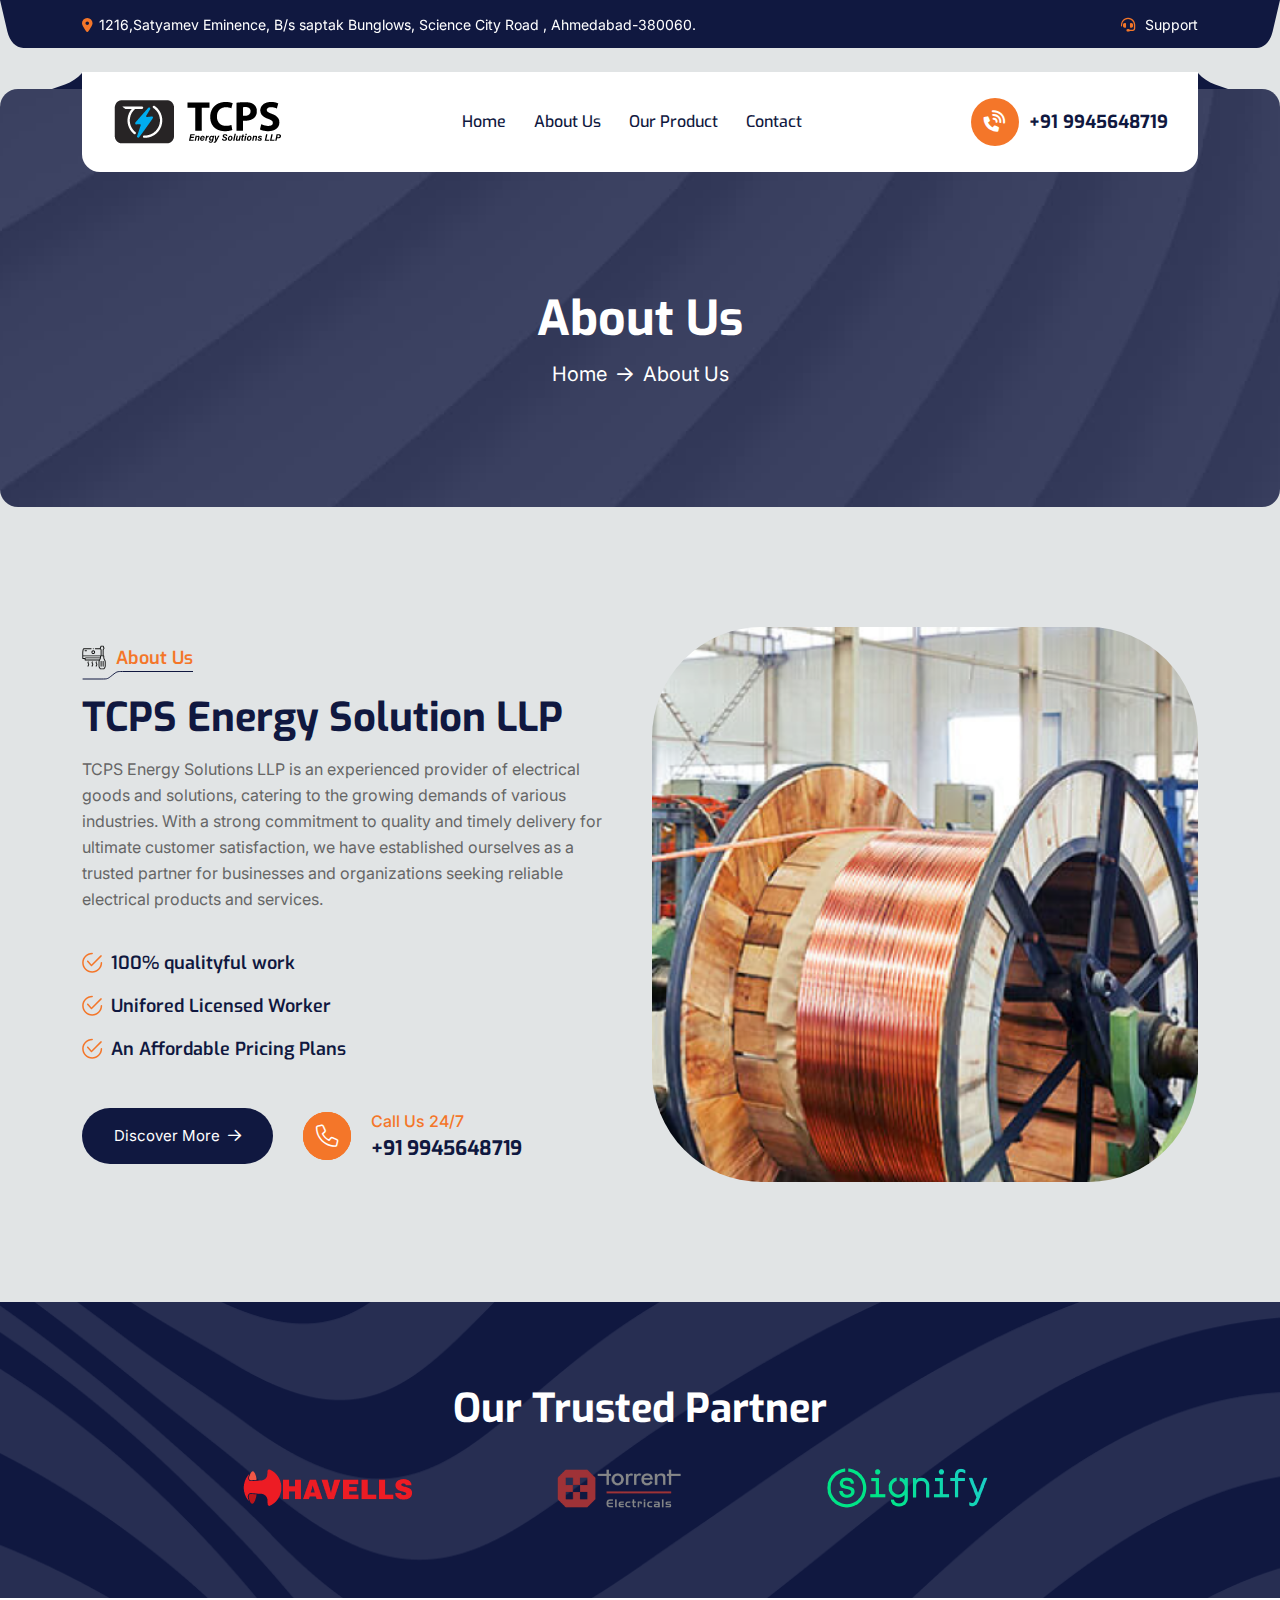
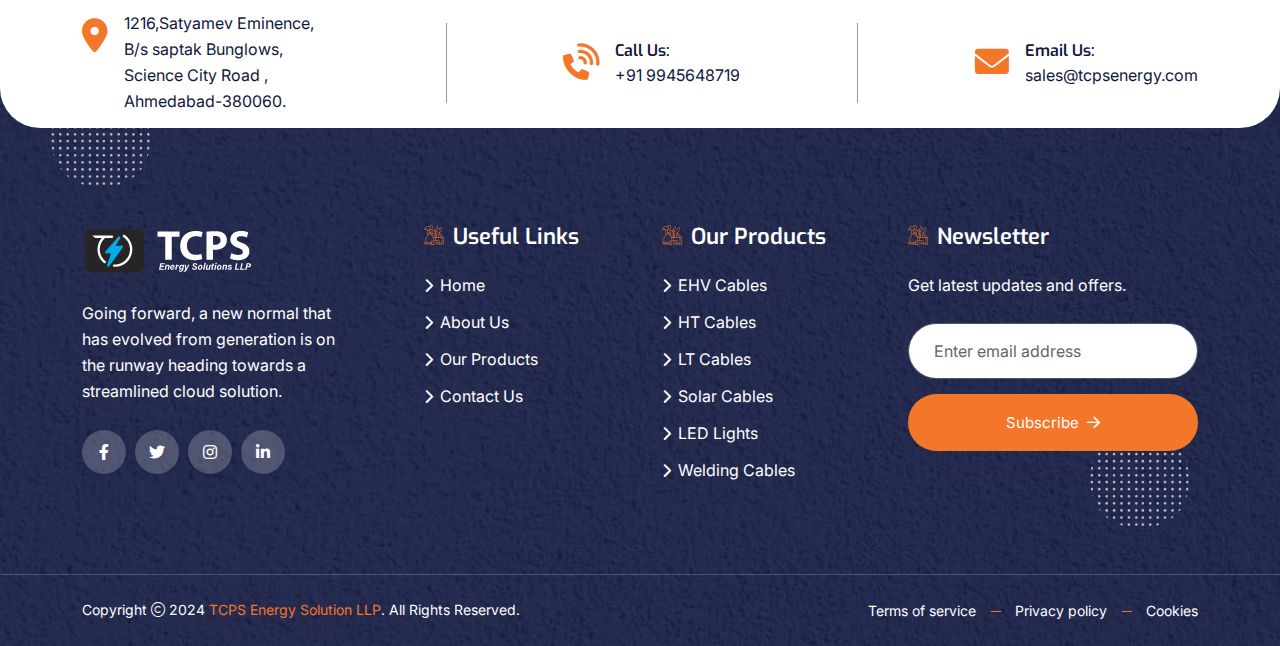
==== about.html @ b76b2ca1 "Add New" ====
<!doctype html>
<html class="no-js" lang="zxx">

<head>
    <meta charset="utf-8">
    <meta http-equiv="x-ua-compatible" content="ie=edge">
    <title>TCPS - Energy Solution LLP</title>
    <meta name="author" content="TCPS">
    <meta name="description" content="TCPS - Handyman Multipurpose Repairing Services HTML Template">
    <meta name="keywords" content="TCPS - Handyman Multipurpose Repairing Services HTML Template">
    <meta name="robots" content="INDEX,FOLLOW">
    <meta name="viewport" content="width=device-width,initial-scale=1,shrink-to-fit=no">
    <link rel="apple-touch-icon" sizes="57x57" href="assets/img/favicon.png">
    <link rel="apple-touch-icon" sizes="60x60" href="assets/img/favicon.png">
    <link rel="apple-touch-icon" sizes="72x72" href="assets/img/favicon.png">
    <link rel="apple-touch-icon" sizes="76x76" href="assets/img/favicon.png">
    <link rel="apple-touch-icon" sizes="114x114" href="assets/img/favicon.png">
    <link rel="apple-touch-icon" sizes="120x120" href="assets/img/favicon.png">
    <link rel="apple-touch-icon" sizes="144x144" href="assets/img/favicon.png">
    <link rel="apple-touch-icon" sizes="152x152" href="assets/img/favicon.png">
    <link rel="apple-touch-icon" sizes="180x180" href="assets/img/favicon.png">
    <link rel="icon" type="image/png" sizes="192x192" href="assets/img/favicon.png">
    <link rel="icon" type="image/png" sizes="32x32" href="assets/img/favicon.png">
    <link rel="icon" type="image/png" sizes="96x96" href="assets/img/favicon.png">
    <link rel="icon" type="image/png" sizes="16x16" href="assets/img/favicon.png">
    <link rel="manifest" href="assets/img/favicons/manifest.json">
    <meta name="msapplication-TileColor" content="#ffffff">
    <meta name="msapplication-TileImage" content="assets/img/favicons/ms-icon-144x144.png">
    <meta name="theme-color" content="#ffffff">
    <link rel="preconnect" href="https://fonts.googleapis.com/">
    <link rel="preconnect" href="https://fonts.gstatic.com/" crossorigin>
    <link href="https://fonts.googleapis.com/css2?family=Exo:ital,wght@0,100..900;1,100..900&amp;family=Inter:wght@100..900&amp;display=swap"
        rel="stylesheet">
    <link rel="stylesheet" href="assets/css/app.min.css">
    <link rel="stylesheet" href="assets/css/fontawesome.min.css">
    <link rel="stylesheet" href="assets/css/style.css">
</head>

<body>
    <div class="preloader">
        <div class="preloader-inner">
            <div class="loader"><span></span> <span></span> <span></span> <span></span> <span></span> <span></span>
            </div>
        </div>
    </div>
    
    <div class="th-menu-wrapper">
        <div class="th-menu-area text-center"><button class="th-menu-toggle"><i class="fal fa-times"></i></button>
            <div class="mobile-logo"><a href="index.html"><img src="assets/img/logo.svg" alt="TCPS"></a></div>
            <div class="th-mobile-menu">
                <ul>
                    <li class="menu-item-has-children-menu"><a href="index.html">Home</a></li>
                    <li><a href="about.html">About Us</a></li>
                    <li class="menu-item-has-children-menu"><a href="service.html">Our Product</a>
                        <!-- <ul class="sub-menu">
                            <li><a href="">Cables</a></li>
                            <li><a href="service-details.html">Service
                                    Details</a></li>
                        </ul> -->
                    </li>
                    <li><a href="contact.html">Contact</a></li>
                </ul>
            </div>
        </div>
    </div>
    <header class="th-header header-layout1">
        <div class="header-top">
            <div class="container">
                <div class="row justify-content-center justify-content-lg-between align-items-center gy-2">
                    <div class="col-auto d-none d-lg-block">
                        <div class="header-links">
                            <ul>
                                <li><i class="fas fa-location-dot"></i>1216,Satyamev Eminence, B/s saptak Bunglows,
                                    Science City Road , Ahmedabad-380060.</li>

                            </ul>
                        </div>
                    </div>
                    <div class="col-auto">
                        <div class="header-links">
                            <ul>
                                <!-- <li class="d-none d-md-inline-block"><i class="fas fa-messages"></i> <a
                                        href="faq.html">FAQ</a></li> -->
                                <li><i class="fas fa-headset"></i> <a href="contact.html">Support</a></li>

                            </ul>
                        </div>
                    </div>
                </div>
            </div>
        </div>
        <div class="sticky-wrapper">
            <div class="container">
                <div class="menu-area">
                    <div class="row align-items-center justify-content-between">
                        <div class="col-auto">
                            <div class="header-logo"><a href="index.html"><img src="assets/img/tcps.png"
                                        alt="TCPS"></a></div>
                        </div>
                        <div class="col-auto">
                            <nav class="main-menu d-none d-lg-inline-block">
                                <ul>
                                    <li class="menu-item-has-children-menu"><a href="index.html">Home</a>
                                        <!-- <ul class="sub-menu">
                                            <li><a href="index.html">Home
                                                    Handyman</a></li>
                                            <li><a href="home-office-repair.html">Home
                                                    Office
                                                    Repair</a></li>
                                            <li><a href="home-electrician.html">Home
                                                    Electrician</a></li>
                                            <li><a href="home-air-condition.html">Home
                                                    Air
                                                    Condition</a></li>
                                            <li><a href="home-carpentry.html">Home
                                                    Carpentry</a></li>
                                        </ul> -->
                                    </li>
                                    <li><a href="about.html">About
                                            Us</a></li>
                                    <li class="menu-item-has-children-menu"><a href="service.html">Our Product</a>
                                        <!-- <ul class="sub-menu">
                                            <li><a href="service.html">Our
                                                    Services</a></li>
                                            <li><a href="service-details.html">Service
                                                    Details</a></li>
                                        </ul> -->
                                    </li>
                                    <!-- <li class="menu-item-has-children"><a href="#">Pages</a>
                                        <ul class="sub-menu">
                                            <li class="menu-item-has-children"><a href="#">Shop</a>
                                                <ul class="sub-menu">
                                                    <li><a href="shop.html">Shop</a></li>
                                                    <li><a href="shop-details.html">Shop
                                                            Details</a></li>
                                                    <li><a href="cart.html">Cart
                                                            Page</a></li>
                                                    <li><a href="checkout.html">Checkout</a></li>
                                                    <li><a href="wishlist.html">Wishlist</a></li>
                                                </ul>
                                            </li>
                                            <li><a href="team.html">Team</a></li>
                                            <li><a href="team-details.html">Team
                                                    Details</a></li>
                                            
                                            <li><a href="gallery.html">Gallery</a></li>
                                            <li><a href="pricing.html">Price
                                                    Plan</a></li>
                                            <li><a href="testimonial.html">Testimonials</a></li>
                                            <li><a href="faq.html">Faq
                                                    Page</a></li>
                                            <li><a href="error.html">Error
                                                    Page</a></li>
                                        </ul>
                                    </li> -->
                                    <!-- <li class="menu-item-has-children"><a href="#">Blog</a>
                                        <ul class="sub-menu">
                                            <li><a href="blog.html">Blog</a></li>
                                            <li><a href="blog-details.html">Blog
                                                    Details</a></li>
                                        </ul>
                                    </li> -->
                                    <!-- <li class="menu-item-has-children"><a href="#">Project</a>
                                        <ul class="sub-menu">
                                            <li><a href="project.html">Project</a></li>
                                            <li><a href="project-details.html">Project
                                                    Details</a></li>
                                        </ul>
                                    </li> -->
                                    <li><a href="contact.html">Contact</a></li>
                                </ul>
                            </nav><button type="button" class="th-menu-toggle d-block d-lg-none"><i
                                    class="far fa-bars"></i></button>
                        </div>
                        <div class="col-auto d-none d-xl-block">
                            <div class="header-button"><a class="header-call" href="tel:+91 9945648719"><span
                                        class="icon-btn"><i class="fas fa-phone-volume"></i></span> +91 9945648719</a>
                            </div>
                        </div>
                    </div>
                </div>
            </div>
        </div>
    </header>
    <div class="breadcumb-wrapper" data-bg-src="assets/img/bg/breadcumb-bg.jpg">
        <div class="container">
            <div class="breadcumb-content">
                <h1 class="breadcumb-title">About Us</h1>
                <ul class="breadcumb-menu">
                    <li><a href="index.html">Home</a></li>
                    <li>About Us</li>
                </ul>
            </div>
        </div>
    </div>
    <div class="overflow-hidden space" data-bg-src="assets/img/bg/pattern_bg_5.png" id="about-sec">
        <div class="container">
            <div class="row align-items-center">
                <div class="col-xl-6 text-center text-xl-start">
                    <div class="title-area mb-37"><span class="sub-title"><img
                                src="assets/img/theme-img/title_icon2.svg" alt="shape">About Us</span>
                        <h2 class="sec-title">TCPS Energy
                            Solution LLP</h2>
                        <p class="sec-text">TCPS
                            Energy Solutions LLP is an experienced provider
                            of electrical goods and
                            solutions, catering to the growing demands of
                            various industries. With a strong
                            commitment to quality and timely delivery for
                            ultimate customer satisfaction, we
                            have established ourselves as a trusted partner for
                            businesses and organizations
                            seeking reliable electrical products and services.</p>
                    </div>
                    <div class="checklist mb-45">
                        <ul>
                            <li>100% qualityful work</li>
                            <li>Unifored Licensed Worker</li>
                            <li>An Affordable Pricing Plans</li>
                        </ul>
                    </div>
                    <div class="btn-group justify-content-center btn-mr"><a href="about.html"
                            class="th-btn style4">Discover More<i class="far fa-arrow-right ms-2"></i></a>
                        <div class="call-btn">
                            <div class="play-btn"><i class="fal fa-phone"></i></div>
                            <div class="media-body">
                                <p class="box-label">Call Us 24/7</p>
                                <h6 class="box-link"><a href="tel:+91 9945648719">+91 9945648719</a></h6>
                            </div>
                        </div>
                    </div>
                </div>
                <div class="col-xl-6 my-5 my-xl-0">
                    <div class="rounded-img1"><img class="w-100" src="assets/img/normal/Ab1.png" alt="About"></div>
                </div>
                
            </div>
        </div>
    </div>
    
    <div class="bg-title space-extra" data-bg-src="assets/img/bg/brand_bg_1.png">
        <div class="container">
            <h2 class="sec-title text-white text-center mb-35">our trusted Partner</h2>
            <div class="swiper th-slider" id="brandSlider2"
                data-slider-options='{"spaceBetween":45,"breakpoints":{"0":{"slidesPerView":2},"576":{"slidesPerView":"2"},"768":{"slidesPerView":"3"},"992":{"slidesPerView":"4"},"1200":{"slidesPerView":"4"},"1300":{"slidesPerView":"5"},"1500":{"slidesPerView":"6"}}}'>
                <div class="swiper-wrapper" style="justify-content: center;">
                    <div class="swiper-slide">
                        <div class="brand-card"><img src="assets/img/brand/b1.png" alt="Brand Logo"></div>
                    </div>
                    <div class="swiper-slide">
                        <div class="brand-card"><img src="assets/img/brand/b2.png" alt="Brand Logo"></div>
                    </div>
                    <div class="swiper-slide">
                        <div class="brand-card"><img src="assets/img/brand/b3.png" alt="Brand Logo"></div>
                    </div>
                    <!-- <div class="swiper-slide">
                        <div class="brand-card"><img src="assets/img/brand/b4.png" alt="Brand Logo"></div>
                    </div> -->
                    <!-- <div class="swiper-slide">
                        <div class="brand-card"><img src="assets/img/brand/brand_2_5.svg" alt="Brand Logo"></div>
                    </div>
                    <div class="swiper-slide">
                        <div class="brand-card"><img src="assets/img/brand/brand_2_6.svg" alt="Brand Logo"></div>
                    </div>
                    <div class="swiper-slide">
                        <div class="brand-card"><img src="assets/img/brand/brand_2_1.svg" alt="Brand Logo"></div>
                    </div>
                    <div class="swiper-slide">
                        <div class="brand-card"><img src="assets/img/brand/brand_2_2.svg" alt="Brand Logo"></div>
                    </div>
                    <div class="swiper-slide">
                        <div class="brand-card"><img src="assets/img/brand/brand_2_3.svg" alt="Brand Logo"></div>
                    </div>
                    <div class="swiper-slide">
                        <div class="brand-card"><img src="assets/img/brand/brand_2_4.svg" alt="Brand Logo"></div>
                    </div>
                    <div class="swiper-slide">
                        <div class="brand-card"><img src="assets/img/brand/brand_2_5.svg" alt="Brand Logo"></div>
                    </div>
                    <div class="swiper-slide">
                        <div class="brand-card"><img src="assets/img/brand/brand_2_6.svg" alt="Brand Logo"></div>
                    </div> -->
                </div>
            </div>
        </div>
    </div>
    <!-- <div class="gallery-sec3 space">
        <div class="swiper th-slider" id="gallerySlider1"
            data-slider-options='{"breakpoints":{"0":{"slidesPerView":2},"576":{"slidesPerView":"2"},"768":{"slidesPerView":"3"},"992":{"slidesPerView":"4"},"1200":{"slidesPerView":"4"},"1300":{"slidesPerView":"5"},"1500":{"slidesPerView":"6"}}}'>
            <div class="swiper-wrapper">
                <div class="swiper-slide">
                    <div class="gallery-insta"><a target="_blank" href="https://www.instagram.com/p/C6yIzzALxZe/"
                            class="box-btn"><i class="fab fa-instagram"></i></a> <img
                            src="assets/img/gallery/gallery_3_1.jpg" alt="Image"></div>
                </div>
                <div class="swiper-slide">
                    <div class="gallery-insta"><a target="_blank" href="https://www.instagram.com/p/C6yIzzALxZe/"
                            class="box-btn"><i class="fab fa-instagram"></i></a> <img
                            src="assets/img/gallery/gallery_3_2.jpg" alt="Image"></div>
                </div>
                <div class="swiper-slide">
                    <div class="gallery-insta"><a target="_blank" href="https://www.instagram.com/p/C6yIzzALxZe/"
                            class="box-btn"><i class="fab fa-instagram"></i></a> <img
                            src="assets/img/gallery/gallery_3_3.jpg" alt="Image"></div>
                </div>
                <div class="swiper-slide">
                    <div class="gallery-insta"><a target="_blank" href="https://www.instagram.com/p/C6yIzzALxZe/"
                            class="box-btn"><i class="fab fa-instagram"></i></a> <img
                            src="assets/img/gallery/gallery_3_4.jpg" alt="Image"></div>
                </div>
                <div class="swiper-slide">
                    <div class="gallery-insta"><a target="_blank" href="https://www.instagram.com/p/C6yIzzALxZe/"
                            class="box-btn"><i class="fab fa-instagram"></i></a> <img
                            src="assets/img/gallery/gallery_3_5.jpg" alt="Image"></div>
                </div>
                <div class="swiper-slide">
                    <div class="gallery-insta"><a target="_blank" href="https://www.instagram.com/p/C6yIzzALxZe/"
                            class="box-btn"><i class="fab fa-instagram"></i></a> <img
                            src="assets/img/gallery/gallery_3_6.jpg" alt="Image"></div>
                </div>
                <div class="swiper-slide">
                    <div class="gallery-insta"><a target="_blank" href="https://www.instagram.com/p/C6yIzzALxZe/"
                            class="box-btn"><i class="fab fa-instagram"></i></a> <img
                            src="assets/img/gallery/gallery_3_1.jpg" alt="Image"></div>
                </div>
                <div class="swiper-slide">
                    <div class="gallery-insta"><a target="_blank" href="https://www.instagram.com/p/C6yIzzALxZe/"
                            class="box-btn"><i class="fab fa-instagram"></i></a> <img
                            src="assets/img/gallery/gallery_3_2.jpg" alt="Image"></div>
                </div>
                <div class="swiper-slide">
                    <div class="gallery-insta"><a target="_blank" href="https://www.instagram.com/p/C6yIzzALxZe/"
                            class="box-btn"><i class="fab fa-instagram"></i></a> <img
                            src="assets/img/gallery/gallery_3_3.jpg" alt="Image"></div>
                </div>
                <div class="swiper-slide">
                    <div class="gallery-insta"><a target="_blank" href="https://www.instagram.com/p/C6yIzzALxZe/"
                            class="box-btn"><i class="fab fa-instagram"></i></a> <img
                            src="assets/img/gallery/gallery_3_4.jpg" alt="Image"></div>
                </div>
                <div class="swiper-slide">
                    <div class="gallery-insta"><a target="_blank" href="https://www.instagram.com/p/C6yIzzALxZe/"
                            class="box-btn"><i class="fab fa-instagram"></i></a> <img
                            src="assets/img/gallery/gallery_3_5.jpg" alt="Image"></div>
                </div>
                <div class="swiper-slide">
                    <div class="gallery-insta"><a target="_blank" href="https://www.instagram.com/p/C6yIzzALxZe/"
                            class="box-btn"><i class="fab fa-instagram"></i></a> <img
                            src="assets/img/gallery/gallery_3_6.jpg" alt="Image"></div>
                </div>
            </div>
        </div>
    </div> -->
    <footer class="footer-wrapper footer-layout1" data-bg-src="assets/img/bg/footer_bg_1.jpg">
        <div class="shape-mockup spin" data-top="14%" data-left="4%"><img src="assets/img/shape/dots_1.svg" alt="shape">
        </div>
        <div class="shape-mockup spin" data-bottom="18%" data-right="7%"><img src="assets/img/shape/dots_1.svg"
                alt="shape"></div>
        <div class="footer-contact-area">
            <div class="container">
                <div class="footer-contact-wrap">
                    <div class="footer-contact">
                        <div class="box-icon"><i class="fas fa-location-dot"></i></div>
                        <div class="media-body">
                            <p class="box-text">1216,Satyamev Eminence, B/s saptak Bunglows, Science City Road , Ahmedabad-380060.</p>
                        </div>
                    </div>
                    <div class="divider"></div>
                    <div class="footer-contact">
                        <div class="box-icon"><i class="fas fa-phone-volume"></i></div>
                        <div class="media-body">
                            <h3 class="box-title">Call Us:</h3>
                            <p class="box-text"><a href="tel:+91 9945648719">+91 9945648719</a></p>
                        </div>
                    </div>
                    <div class="divider"></div>
                    <div class="footer-contact">
                        <div class="box-icon"><i class="fas fa-envelope"></i></div>
                        <div class="media-body">
                            <h3 class="box-title">Email Us:</h3>
                            <p class="box-text"><a href="mailto:sales@tcpsenergy.com">sales@tcpsenergy.com</a></p>
                        </div>
                    </div>
                </div>
            </div>
        </div>
        <div class="widget-area">
            <div class="container">
                <div class="row justify-content-between">
                    <div class="col-md-6 col-xl-auto">
                        <div class="widget footer-widget">
                            <div class="th-widget-about">
                                <div class="about-logo"><a href="index.html"><img src="assets/img/logo1.png"
                                            alt="TCPS"></a></div>
                                <p class="about-text">Going forward, a new
                                    normal that has evolved from generation
                                    is on
                                    the runway heading towards a streamlined
                                    cloud solution.</p>
                                <div class="th-social"><a href="https://www.facebook.com/"><i
                                            class="fab fa-facebook-f"></i></a>
                                    <a href="https://www.twitter.com/"><i class="fab fa-twitter"></i></a>
                                    <a href="https://www.instagram.com/"><i class="fab fa-instagram"></i></a>
                                    <a href="https://www.linkedin.com/"><i class="fab fa-linkedin-in"></i></a>
                                </div>
                            </div>
                        </div>
                    </div>
                    <div class="col-md-6 col-xl-auto">
                        <div class="widget widget_nav_menu footer-widget">
                            <h3 class="widget_title"><img src="assets/img/icon/footer_title.svg" alt="icon"> Useful
                                Links</h3>
                            <div class="menu-all-pages-container">
                                <ul class="menu">
                                    <li><a href="index.html">Home</a></li>
                                    <li><a href="about.html">About
                                            Us</a></li>
                                    <li><a href="service.html">Our Products</a></li>
                                    <!-- <li><a href="about.html">Testimonial</a></li> -->
                                    <li><a href="contact.html">Contact Us</a></li>
                                </ul>
                            </div>
                        </div>
                    </div>
                    <div class="col-md-6 col-xl-auto">
                        <div class="widget widget_nav_menu footer-widget">
                            <h3 class="widget_title"><img src="assets/img/icon/footer_title.svg" alt="icon"> Our
                                Products</h3>
                            <div class="menu-all-pages-container">
                                <ul class="menu">
                                    <li><a href="service.html">EHV Cables</a></li>
                                    <li><a href="service.html">HT Cables</a></li>
                                    <li><a href="service.html">LT Cables</a></li>
                                    <li><a href="service.html">Solar Cables</a></li>
                                    <li><a href="service.html">LED Lights</a></li>
                                    <li><a href="service.html">Welding Cables</a></li>
                                </ul>
                            </div>
                        </div>
                    </div>
                    <div class="col-md-6 col-xl-auto">
                        <div class="widget newsletter-widget footer-widget">
                            <h3 class="widget_title"><img src="assets/img/icon/footer_title.svg" alt="icon"> Newsletter
                            </h3>
                            <p class="footer-text">Get latest updates and
                                offers.</p>
                            <form class="newsletter-form"><input class="form-control" type="email"
                                    placeholder="Enter email address" required> <button type="submit"
                                    class="th-btn style3">Subscribe<i class="far fa-arrow-right ms-2"></i></button>
                            </form>
                        </div>
                    </div>
                </div>
            </div>
        </div>
        <div class="copyright-wrap">
            <div class="container">
                <div class="row gy-2 align-items-center">
                    <div class="col-md-6">
                        <p class="copyright-text">Copyright <i class="fal fa-copyright"></i> 2024 <a
                                href="index.html">TCPS Energy Solution LLP</a>. All
                            Rights Reserved.</p>
                    </div>
                    <div class="col-md-6 text-center text-md-end">
                        <div class="footer-links">
                            <ul>
                                <li><a href="about.html">Terms of
                                        service</a></li>
                                <li><a href="about.html">Privacy
                                        policy</a></li>
                                <li><a href="about.html">Cookies</a></li>
                            </ul>
                        </div>
                    </div>
                </div>
            </div>
        </div>
    </footer>
    <div class="scroll-top"><svg class="progress-circle svg-content" width="100%" height="100%" viewBox="-1 -1 102 102">
            <path d="M50,1 a49,49 0 0,1 0,98 a49,49 0 0,1 0,-98"
                style="transition: stroke-dashoffset 10ms linear 0s; stroke-dasharray: 307.919, 307.919; stroke-dashoffset: 307.919;">
            </path>
        </svg></div>
    <script src="assets/js/vendor/jquery-3.7.1.min.js"></script>
    <script src="assets/js/app.min.js"></script>
    <script src="assets/js/main.js"></script>
</body>
<!-- Mirrored from html.themeholy.com/TCPS/demo/about.html by HTTrack Website Copier/3.x [XR&CO'2014], Tue, 31 Dec 2024 07:31:49 GMT -->

</html>
---- assets/css/app.min.css ----
@charset "UTF-8";/*!
 * Bootstrap v5.0.0-beta1 (https://getbootstrap.com/)
 * Copyright 2011-2020 The Bootstrap Authors
 * Copyright 2011-2020 Twitter, Inc.
 * Licensed under MIT (https://github.com/twbs/bootstrap/blob/main/LICENSE)
 */:root{--bs-blue:#0d6efd;--bs-indigo:#6610f2;--bs-purple:#6f42c1;--bs-pink:#d63384;--bs-red:#dc3545;--bs-orange:#fd7e14;--bs-yellow:#ffc107;--bs-green:#198754;--bs-teal:#20c997;--bs-cyan:#0dcaf0;--bs-white:#fff;--bs-gray:#6c757d;--bs-gray-dark:#343a40;--bs-primary:#0d6efd;--bs-secondary:#6c757d;--bs-success:#198754;--bs-info:#0dcaf0;--bs-warning:#ffc107;--bs-danger:#dc3545;--bs-light:#f8f9fa;--bs-dark:#212529;--bs-font-sans-serif:system-ui,-apple-system,"Segoe UI",Roboto,"Helvetica Neue",Arial,"Noto Sans","Liberation Sans",sans-serif,"Apple Color Emoji","Segoe UI Emoji","Segoe UI Symbol","Noto Color Emoji";--bs-font-monospace:SFMono-Regular,Menlo,Monaco,Consolas,"Liberation Mono","Courier New",monospace;--bs-gradient:linear-gradient(180deg,hsla(0,0%,100%,.15),hsla(0,0%,100%,0))}*,:after,:before{box-sizing:border-box}@media (prefers-reduced-motion:no-preference){:root{scroll-behavior:smooth}}body{margin:0;font-family:var(--bs-font-sans-serif);font-size:1rem;font-weight:400;line-height:1.5;color:#212529;background-color:#fff;-webkit-text-size-adjust:100%;-webkit-tap-highlight-color:transparent}[tabindex="-1"]:focus:not(:focus-visible){outline:0!important}hr{margin:1rem 0;color:inherit;background-color:currentColor;border:0;opacity:.25}hr:not([size]){height:1px}.h1,.h2,.h3,.h4,.h5,.h6,h1,h2,h3,h4,h5,h6{margin-top:0;margin-bottom:.5rem;font-weight:500;line-height:1.2}.h1,h1{font-size:calc(1.375rem + 1.5vw)}@media (min-width:1200px){.h1,h1{font-size:2.5rem}}.h2,h2{font-size:calc(1.325rem + .9vw)}@media (min-width:1200px){.h2,h2{font-size:2rem}}.h3,h3{font-size:calc(1.3rem + .6vw)}@media (min-width:1200px){.h3,h3{font-size:1.75rem}}.h4,h4{font-size:calc(1.275rem + .3vw)}@media (min-width:1200px){.h4,h4{font-size:1.5rem}}.h5,h5{font-size:1.25rem}.h6,h6{font-size:1rem}p{margin-top:0;margin-bottom:1rem}abbr[data-bs-original-title],abbr[title]{text-decoration:underline;-webkit-text-decoration:underline dotted;text-decoration:underline dotted;cursor:help;-webkit-text-decoration-skip-ink:none;text-decoration-skip-ink:none}address{margin-bottom:1rem;font-style:normal;line-height:inherit}ol,ul{padding-left:2rem}dl,ol,ul{margin-top:0;margin-bottom:1rem}ol ol,ol ul,ul ol,ul ul{margin-bottom:0}dt{font-weight:700}dd{margin-bottom:.5rem;margin-left:0}blockquote{margin:0 0 1rem}b,strong{font-weight:bolder}.small,small{font-size:.875em}.mark,mark{padding:.2em;background-color:#fcf8e3}sub,sup{position:relative;font-size:.75em;line-height:0;vertical-align:baseline}sub{bottom:-.25em}sup{top:-.5em}a{color:#0d6efd;text-decoration:underline}a:hover{color:#0a58ca}a:not([href]):not([class]),a:not([href]):not([class]):hover{color:inherit;text-decoration:none}code,kbd,pre,samp{font-family:var(--bs-font-monospace);font-size:1em;direction:ltr;unicode-bidi:bidi-override}pre{display:block;margin-top:0;margin-bottom:1rem;overflow:auto;font-size:.875em}pre code{font-size:inherit;color:inherit;word-break:normal}code{font-size:.875em;color:#d63384;word-wrap:break-word}a>code{color:inherit}kbd{padding:.2rem .4rem;font-size:.875em;color:#fff;background-color:#212529;border-radius:.2rem}kbd kbd{padding:0;font-size:1em;font-weight:700}figure{margin:0 0 1rem}img,svg{vertical-align:middle}table{caption-side:bottom;border-collapse:collapse}caption{padding-top:.5rem;padding-bottom:.5rem;color:#6c757d;text-align:left}th{text-align:inherit;text-align:-webkit-match-parent}tbody,td,tfoot,th,thead,tr{border-color:inherit;border-style:solid;border-width:0}label{display:inline-block}button{border-radius:0}button:focus{outline:1px dotted;outline:5px auto -webkit-focus-ring-color}button,input,optgroup,select,textarea{margin:0;font-family:inherit;font-size:inherit;line-height:inherit}button,select{text-transform:none}[role=button]{cursor:pointer}select{word-wrap:normal}[list]::-webkit-calendar-picker-indicator{display:none}[type=button],[type=reset],[type=submit],button{-webkit-appearance:button}[type=button]:not(:disabled),[type=reset]:not(:disabled),[type=submit]:not(:disabled),button:not(:disabled){cursor:pointer}::-moz-focus-inner{padding:0;border-style:none}textarea{resize:vertical}fieldset{min-width:0;padding:0;margin:0;border:0}legend{float:left;width:100%;padding:0;margin-bottom:.5rem;font-size:calc(1.275rem + .3vw);line-height:inherit}@media (min-width:1200px){legend{font-size:1.5rem}}legend+*{clear:left}::-webkit-datetime-edit-day-field,::-webkit-datetime-edit-fields-wrapper,::-webkit-datetime-edit-hour-field,::-webkit-datetime-edit-minute,::-webkit-datetime-edit-month-field,::-webkit-datetime-edit-text,::-webkit-datetime-edit-year-field{padding:0}::-webkit-inner-spin-button{height:auto}[type=search]{outline-offset:-2px;-webkit-appearance:textfield}::-webkit-search-decoration{-webkit-appearance:none}::-webkit-color-swatch-wrapper{padding:0}::file-selector-button{font:inherit}::-webkit-file-upload-button{font:inherit;-webkit-appearance:button}output{display:inline-block}iframe{border:0}summary{display:list-item;cursor:pointer}progress{vertical-align:baseline}[hidden]{display:none!important}.lead{font-size:1.25rem;font-weight:300}.display-1{font-size:calc(1.625rem + 4.5vw);font-weight:300;line-height:1.2}@media (min-width:1200px){.display-1{font-size:5rem}}.display-2{font-size:calc(1.575rem + 3.9vw);font-weight:300;line-height:1.2}@media (min-width:1200px){.display-2{font-size:4.5rem}}.display-3{font-size:calc(1.525rem + 3.3vw);font-weight:300;line-height:1.2}@media (min-width:1200px){.display-3{font-size:4rem}}.display-4{font-size:calc(1.475rem + 2.7vw);font-weight:300;line-height:1.2}@media (min-width:1200px){.display-4{font-size:3.5rem}}.display-5{font-size:calc(1.425rem + 2.1vw);font-weight:300;line-height:1.2}@media (min-width:1200px){.display-5{font-size:3rem}}.display-6{font-size:calc(1.375rem + 1.5vw);font-weight:300;line-height:1.2}@media (min-width:1200px){.display-6{font-size:2.5rem}}.list-inline,.list-unstyled{padding-left:0;list-style:none}.list-inline-item{display:inline-block}.list-inline-item:not(:last-child){margin-right:.5rem}.initialism{font-size:.875em;text-transform:uppercase}.blockquote{margin-bottom:1rem;font-size:1.25rem}.blockquote>:last-child{margin-bottom:0}.blockquote-footer{margin-top:-1rem;margin-bottom:1rem;font-size:.875em;color:#6c757d}.blockquote-footer:before{content:"— "}.img-fluid,.img-thumbnail{max-width:100%;height:auto}.img-thumbnail{padding:.25rem;background-color:#fff;border:1px solid #dee2e6;border-radius:.25rem}.figure{display:inline-block}.figure-img{margin-bottom:.5rem;line-height:1}.figure-caption{font-size:.875em;color:#6c757d}.container,.container-fluid,.container-lg,.container-md,.container-sm,.container-xl,.container-xxl{width:100%;padding-right:var(--bs-gutter-x,.75rem);padding-left:var(--bs-gutter-x,.75rem);margin-right:auto;margin-left:auto}@media (min-width:576px){.container,.container-sm{max-width:540px}}@media (min-width:768px){.container,.container-md,.container-sm{max-width:720px}}@media (min-width:992px){.container,.container-lg,.container-md,.container-sm{max-width:960px}}@media (min-width:1200px){.container,.container-lg,.container-md,.container-sm,.container-xl{max-width:1140px}}@media (min-width:1400px){.container,.container-lg,.container-md,.container-sm,.container-xl,.container-xxl{max-width:1320px}}.row{--bs-gutter-x:1.5rem;--bs-gutter-y:0;display:-webkit-box;display:-webkit-flex;display:-ms-flexbox;display:flex;-webkit-flex-wrap:wrap;-ms-flex-wrap:wrap;flex-wrap:wrap;margin-top:calc(var(--bs-gutter-y) * -1);margin-right:calc(var(--bs-gutter-x)/ -2);margin-left:calc(var(--bs-gutter-x)/ -2)}.row>*{-webkit-flex-shrink:0;-ms-flex-negative:0;flex-shrink:0;width:100%;max-width:100%;padding-right:calc(var(--bs-gutter-x)/ 2);padding-left:calc(var(--bs-gutter-x)/ 2);margin-top:var(--bs-gutter-y)}.col{-webkit-box-flex:1;-webkit-flex:1 0 0%;-ms-flex:1 0 0%;flex:1 0 0%}.row-cols-auto>*{width:auto}.row-cols-1>*,.row-cols-auto>*{-webkit-box-flex:0;-webkit-flex:0 0 auto;-ms-flex:0 0 auto;flex:0 0 auto}.row-cols-1>*{width:100%}.row-cols-2>*{width:50%}.row-cols-2>*,.row-cols-3>*{-webkit-box-flex:0;-webkit-flex:0 0 auto;-ms-flex:0 0 auto;flex:0 0 auto}.row-cols-3>*{width:33.3333333333%}.row-cols-4>*{width:25%}.row-cols-4>*,.row-cols-5>*{-webkit-box-flex:0;-webkit-flex:0 0 auto;-ms-flex:0 0 auto;flex:0 0 auto}.row-cols-5>*{width:20%}.row-cols-6>*{width:16.6666666667%}.col-auto,.row-cols-6>*{-webkit-box-flex:0;-webkit-flex:0 0 auto;-ms-flex:0 0 auto;flex:0 0 auto}.col-auto{width:auto}.col-1{width:8.3333333333%}.col-1,.col-2{-webkit-box-flex:0;-webkit-flex:0 0 auto;-ms-flex:0 0 auto;flex:0 0 auto}.col-2{width:16.6666666667%}.col-3{width:25%}.col-3,.col-4{-webkit-box-flex:0;-webkit-flex:0 0 auto;-ms-flex:0 0 auto;flex:0 0 auto}.col-4{width:33.3333333333%}.col-5{width:41.6666666667%}.col-5,.col-6{-webkit-box-flex:0;-webkit-flex:0 0 auto;-ms-flex:0 0 auto;flex:0 0 auto}.col-6{width:50%}.col-7{width:58.3333333333%}.col-7,.col-8{-webkit-box-flex:0;-webkit-flex:0 0 auto;-ms-flex:0 0 auto;flex:0 0 auto}.col-8{width:66.6666666667%}.col-9{width:75%}.col-9,.col-10{-webkit-box-flex:0;-webkit-flex:0 0 auto;-ms-flex:0 0 auto;flex:0 0 auto}.col-10{width:83.3333333333%}.col-11{width:91.6666666667%}.col-11,.col-12{-webkit-box-flex:0;-webkit-flex:0 0 auto;-ms-flex:0 0 auto;flex:0 0 auto}.col-12{width:100%}.offset-1{margin-left:8.3333333333%}.offset-2{margin-left:16.6666666667%}.offset-3{margin-left:25%}.offset-4{margin-left:33.3333333333%}.offset-5{margin-left:41.6666666667%}.offset-6{margin-left:50%}.offset-7{margin-left:58.3333333333%}.offset-8{margin-left:66.6666666667%}.offset-9{margin-left:75%}.offset-10{margin-left:83.3333333333%}.offset-11{margin-left:91.6666666667%}.g-0,.gx-0{--bs-gutter-x:0}.g-0,.gy-0{--bs-gutter-y:0}.g-1,.gx-1{--bs-gutter-x:0.25rem}.g-1,.gy-1{--bs-gutter-y:0.25rem}.g-2,.gx-2{--bs-gutter-x:0.5rem}.g-2,.gy-2{--bs-gutter-y:0.5rem}.g-3,.gx-3{--bs-gutter-x:1rem}.g-3,.gy-3{--bs-gutter-y:1rem}.g-4,.gx-4{--bs-gutter-x:1.5rem}.g-4,.gy-4{--bs-gutter-y:1.5rem}.g-5,.gx-5{--bs-gutter-x:3rem}.g-5,.gy-5{--bs-gutter-y:3rem}@media (min-width:576px){.col-sm{-webkit-box-flex:1;-webkit-flex:1 0 0%;-ms-flex:1 0 0%;flex:1 0 0%}.row-cols-sm-auto>*{width:auto}.row-cols-sm-1>*,.row-cols-sm-auto>*{-webkit-box-flex:0;-webkit-flex:0 0 auto;-ms-flex:0 0 auto;flex:0 0 auto}.row-cols-sm-1>*{width:100%}.row-cols-sm-2>*{width:50%}.row-cols-sm-2>*,.row-cols-sm-3>*{-webkit-box-flex:0;-webkit-flex:0 0 auto;-ms-flex:0 0 auto;flex:0 0 auto}.row-cols-sm-3>*{width:33.3333333333%}.row-cols-sm-4>*{width:25%}.row-cols-sm-4>*,.row-cols-sm-5>*{-webkit-box-flex:0;-webkit-flex:0 0 auto;-ms-flex:0 0 auto;flex:0 0 auto}.row-cols-sm-5>*{width:20%}.row-cols-sm-6>*{width:16.6666666667%}.col-sm-auto,.row-cols-sm-6>*{-webkit-box-flex:0;-webkit-flex:0 0 auto;-ms-flex:0 0 auto;flex:0 0 auto}.col-sm-auto{width:auto}.col-sm-1{width:8.3333333333%}.col-sm-1,.col-sm-2{-webkit-box-flex:0;-webkit-flex:0 0 auto;-ms-flex:0 0 auto;flex:0 0 auto}.col-sm-2{width:16.6666666667%}.col-sm-3{width:25%}.col-sm-3,.col-sm-4{-webkit-box-flex:0;-webkit-flex:0 0 auto;-ms-flex:0 0 auto;flex:0 0 auto}.col-sm-4{width:33.3333333333%}.col-sm-5{width:41.6666666667%}.col-sm-5,.col-sm-6{-webkit-box-flex:0;-webkit-flex:0 0 auto;-ms-flex:0 0 auto;flex:0 0 auto}.col-sm-6{width:50%}.col-sm-7{width:58.3333333333%}.col-sm-7,.col-sm-8{-webkit-box-flex:0;-webkit-flex:0 0 auto;-ms-flex:0 0 auto;flex:0 0 auto}.col-sm-8{width:66.6666666667%}.col-sm-9{width:75%}.col-sm-9,.col-sm-10{-webkit-box-flex:0;-webkit-flex:0 0 auto;-ms-flex:0 0 auto;flex:0 0 auto}.col-sm-10{width:83.3333333333%}.col-sm-11{width:91.6666666667%}.col-sm-11,.col-sm-12{-webkit-box-flex:0;-webkit-flex:0 0 auto;-ms-flex:0 0 auto;flex:0 0 auto}.col-sm-12{width:100%}.offset-sm-0{margin-left:0}.offset-sm-1{margin-left:8.3333333333%}.offset-sm-2{margin-left:16.6666666667%}.offset-sm-3{margin-left:25%}.offset-sm-4{margin-left:33.3333333333%}.offset-sm-5{margin-left:41.6666666667%}.offset-sm-6{margin-left:50%}.offset-sm-7{margin-left:58.3333333333%}.offset-sm-8{margin-left:66.6666666667%}.offset-sm-9{margin-left:75%}.offset-sm-10{margin-left:83.3333333333%}.offset-sm-11{margin-left:91.6666666667%}.g-sm-0,.gx-sm-0{--bs-gutter-x:0}.g-sm-0,.gy-sm-0{--bs-gutter-y:0}.g-sm-1,.gx-sm-1{--bs-gutter-x:0.25rem}.g-sm-1,.gy-sm-1{--bs-gutter-y:0.25rem}.g-sm-2,.gx-sm-2{--bs-gutter-x:0.5rem}.g-sm-2,.gy-sm-2{--bs-gutter-y:0.5rem}.g-sm-3,.gx-sm-3{--bs-gutter-x:1rem}.g-sm-3,.gy-sm-3{--bs-gutter-y:1rem}.g-sm-4,.gx-sm-4{--bs-gutter-x:1.5rem}.g-sm-4,.gy-sm-4{--bs-gutter-y:1.5rem}.g-sm-5,.gx-sm-5{--bs-gutter-x:3rem}.g-sm-5,.gy-sm-5{--bs-gutter-y:3rem}}@media (min-width:768px){.col-md{-webkit-box-flex:1;-webkit-flex:1 0 0%;-ms-flex:1 0 0%;flex:1 0 0%}.row-cols-md-auto>*{width:auto}.row-cols-md-1>*,.row-cols-md-auto>*{-webkit-box-flex:0;-webkit-flex:0 0 auto;-ms-flex:0 0 auto;flex:0 0 auto}.row-cols-md-1>*{width:100%}.row-cols-md-2>*{width:50%}.row-cols-md-2>*,.row-cols-md-3>*{-webkit-box-flex:0;-webkit-flex:0 0 auto;-ms-flex:0 0 auto;flex:0 0 auto}.row-cols-md-3>*{width:33.3333333333%}.row-cols-md-4>*{width:25%}.row-cols-md-4>*,.row-cols-md-5>*{-webkit-box-flex:0;-webkit-flex:0 0 auto;-ms-flex:0 0 auto;flex:0 0 auto}.row-cols-md-5>*{width:20%}.row-cols-md-6>*{width:16.6666666667%}.col-md-auto,.row-cols-md-6>*{-webkit-box-flex:0;-webkit-flex:0 0 auto;-ms-flex:0 0 auto;flex:0 0 auto}.col-md-auto{width:auto}.col-md-1{width:8.3333333333%}.col-md-1,.col-md-2{-webkit-box-flex:0;-webkit-flex:0 0 auto;-ms-flex:0 0 auto;flex:0 0 auto}.col-md-2{width:16.6666666667%}.col-md-3{width:25%}.col-md-3,.col-md-4{-webkit-box-flex:0;-webkit-flex:0 0 auto;-ms-flex:0 0 auto;flex:0 0 auto}.col-md-4{width:33.3333333333%}.col-md-5{width:41.6666666667%}.col-md-5,.col-md-6{-webkit-box-flex:0;-webkit-flex:0 0 auto;-ms-flex:0 0 auto;flex:0 0 auto}.col-md-6{width:50%}.col-md-7{width:58.3333333333%}.col-md-7,.col-md-8{-webkit-box-flex:0;-webkit-flex:0 0 auto;-ms-flex:0 0 auto;flex:0 0 auto}.col-md-8{width:66.6666666667%}.col-md-9{width:75%}.col-md-9,.col-md-10{-webkit-box-flex:0;-webkit-flex:0 0 auto;-ms-flex:0 0 auto;flex:0 0 auto}.col-md-10{width:83.3333333333%}.col-md-11{width:91.6666666667%}.col-md-11,.col-md-12{-webkit-box-flex:0;-webkit-flex:0 0 auto;-ms-flex:0 0 auto;flex:0 0 auto}.col-md-12{width:100%}.offset-md-0{margin-left:0}.offset-md-1{margin-left:8.3333333333%}.offset-md-2{margin-left:16.6666666667%}.offset-md-3{margin-left:25%}.offset-md-4{margin-left:33.3333333333%}.offset-md-5{margin-left:41.6666666667%}.offset-md-6{margin-left:50%}.offset-md-7{margin-left:58.3333333333%}.offset-md-8{margin-left:66.6666666667%}.offset-md-9{margin-left:75%}.offset-md-10{margin-left:83.3333333333%}.offset-md-11{margin-left:91.6666666667%}.g-md-0,.gx-md-0{--bs-gutter-x:0}.g-md-0,.gy-md-0{--bs-gutter-y:0}.g-md-1,.gx-md-1{--bs-gutter-x:0.25rem}.g-md-1,.gy-md-1{--bs-gutter-y:0.25rem}.g-md-2,.gx-md-2{--bs-gutter-x:0.5rem}.g-md-2,.gy-md-2{--bs-gutter-y:0.5rem}.g-md-3,.gx-md-3{--bs-gutter-x:1rem}.g-md-3,.gy-md-3{--bs-gutter-y:1rem}.g-md-4,.gx-md-4{--bs-gutter-x:1.5rem}.g-md-4,.gy-md-4{--bs-gutter-y:1.5rem}.g-md-5,.gx-md-5{--bs-gutter-x:3rem}.g-md-5,.gy-md-5{--bs-gutter-y:3rem}}@media (min-width:992px){.col-lg{-webkit-box-flex:1;-webkit-flex:1 0 0%;-ms-flex:1 0 0%;flex:1 0 0%}.row-cols-lg-auto>*{width:auto}.row-cols-lg-1>*,.row-cols-lg-auto>*{-webkit-box-flex:0;-webkit-flex:0 0 auto;-ms-flex:0 0 auto;flex:0 0 auto}.row-cols-lg-1>*{width:100%}.row-cols-lg-2>*{width:50%}.row-cols-lg-2>*,.row-cols-lg-3>*{-webkit-box-flex:0;-webkit-flex:0 0 auto;-ms-flex:0 0 auto;flex:0 0 auto}.row-cols-lg-3>*{width:33.3333333333%}.row-cols-lg-4>*{width:25%}.row-cols-lg-4>*,.row-cols-lg-5>*{-webkit-box-flex:0;-webkit-flex:0 0 auto;-ms-flex:0 0 auto;flex:0 0 auto}.row-cols-lg-5>*{width:20%}.row-cols-lg-6>*{width:16.6666666667%}.col-lg-auto,.row-cols-lg-6>*{-webkit-box-flex:0;-webkit-flex:0 0 auto;-ms-flex:0 0 auto;flex:0 0 auto}.col-lg-auto{width:auto}.col-lg-1{width:8.3333333333%}.col-lg-1,.col-lg-2{-webkit-box-flex:0;-webkit-flex:0 0 auto;-ms-flex:0 0 auto;flex:0 0 auto}.col-lg-2{width:16.6666666667%}.col-lg-3{width:25%}.col-lg-3,.col-lg-4{-webkit-box-flex:0;-webkit-flex:0 0 auto;-ms-flex:0 0 auto;flex:0 0 auto}.col-lg-4{width:33.3333333333%}.col-lg-5{width:41.6666666667%}.col-lg-5,.col-lg-6{-webkit-box-flex:0;-webkit-flex:0 0 auto;-ms-flex:0 0 auto;flex:0 0 auto}.col-lg-6{width:50%}.col-lg-7{width:58.3333333333%}.col-lg-7,.col-lg-8{-webkit-box-flex:0;-webkit-flex:0 0 auto;-ms-flex:0 0 auto;flex:0 0 auto}.col-lg-8{width:66.6666666667%}.col-lg-9{width:75%}.col-lg-9,.col-lg-10{-webkit-box-flex:0;-webkit-flex:0 0 auto;-ms-flex:0 0 auto;flex:0 0 auto}.col-lg-10{width:83.3333333333%}.col-lg-11{width:91.6666666667%}.col-lg-11,.col-lg-12{-webkit-box-flex:0;-webkit-flex:0 0 auto;-ms-flex:0 0 auto;flex:0 0 auto}.col-lg-12{width:100%}.offset-lg-0{margin-left:0}.offset-lg-1{margin-left:8.3333333333%}.offset-lg-2{margin-left:16.6666666667%}.offset-lg-3{margin-left:25%}.offset-lg-4{margin-left:33.3333333333%}.offset-lg-5{margin-left:41.6666666667%}.offset-lg-6{margin-left:50%}.offset-lg-7{margin-left:58.3333333333%}.offset-lg-8{margin-left:66.6666666667%}.offset-lg-9{margin-left:75%}.offset-lg-10{margin-left:83.3333333333%}.offset-lg-11{margin-left:91.6666666667%}.g-lg-0,.gx-lg-0{--bs-gutter-x:0}.g-lg-0,.gy-lg-0{--bs-gutter-y:0}.g-lg-1,.gx-lg-1{--bs-gutter-x:0.25rem}.g-lg-1,.gy-lg-1{--bs-gutter-y:0.25rem}.g-lg-2,.gx-lg-2{--bs-gutter-x:0.5rem}.g-lg-2,.gy-lg-2{--bs-gutter-y:0.5rem}.g-lg-3,.gx-lg-3{--bs-gutter-x:1rem}.g-lg-3,.gy-lg-3{--bs-gutter-y:1rem}.g-lg-4,.gx-lg-4{--bs-gutter-x:1.5rem}.g-lg-4,.gy-lg-4{--bs-gutter-y:1.5rem}.g-lg-5,.gx-lg-5{--bs-gutter-x:3rem}.g-lg-5,.gy-lg-5{--bs-gutter-y:3rem}}@media (min-width:1200px){.col-xl{-webkit-box-flex:1;-webkit-flex:1 0 0%;-ms-flex:1 0 0%;flex:1 0 0%}.row-cols-xl-auto>*{width:auto}.row-cols-xl-1>*,.row-cols-xl-auto>*{-webkit-box-flex:0;-webkit-flex:0 0 auto;-ms-flex:0 0 auto;flex:0 0 auto}.row-cols-xl-1>*{width:100%}.row-cols-xl-2>*{width:50%}.row-cols-xl-2>*,.row-cols-xl-3>*{-webkit-box-flex:0;-webkit-flex:0 0 auto;-ms-flex:0 0 auto;flex:0 0 auto}.row-cols-xl-3>*{width:33.3333333333%}.row-cols-xl-4>*{width:25%}.row-cols-xl-4>*,.row-cols-xl-5>*{-webkit-box-flex:0;-webkit-flex:0 0 auto;-ms-flex:0 0 auto;flex:0 0 auto}.row-cols-xl-5>*{width:20%}.row-cols-xl-6>*{width:16.6666666667%}.col-xl-auto,.row-cols-xl-6>*{-webkit-box-flex:0;-webkit-flex:0 0 auto;-ms-flex:0 0 auto;flex:0 0 auto}.col-xl-auto{width:auto}.col-xl-1{width:8.3333333333%}.col-xl-1,.col-xl-2{-webkit-box-flex:0;-webkit-flex:0 0 auto;-ms-flex:0 0 auto;flex:0 0 auto}.col-xl-2{width:16.6666666667%}.col-xl-3{width:25%}.col-xl-3,.col-xl-4{-webkit-box-flex:0;-webkit-flex:0 0 auto;-ms-flex:0 0 auto;flex:0 0 auto}.col-xl-4{width:33.3333333333%}.col-xl-5{width:41.6666666667%}.col-xl-5,.col-xl-6{-webkit-box-flex:0;-webkit-flex:0 0 auto;-ms-flex:0 0 auto;flex:0 0 auto}.col-xl-6{width:50%}.col-xl-7{width:58.3333333333%}.col-xl-7,.col-xl-8{-webkit-box-flex:0;-webkit-flex:0 0 auto;-ms-flex:0 0 auto;flex:0 0 auto}.col-xl-8{width:66.6666666667%}.col-xl-9{width:75%}.col-xl-9,.col-xl-10{-webkit-box-flex:0;-webkit-flex:0 0 auto;-ms-flex:0 0 auto;flex:0 0 auto}.col-xl-10{width:83.3333333333%}.col-xl-11{width:91.6666666667%}.col-xl-11,.col-xl-12{-webkit-box-flex:0;-webkit-flex:0 0 auto;-ms-flex:0 0 auto;flex:0 0 auto}.col-xl-12{width:100%}.offset-xl-0{margin-left:0}.offset-xl-1{margin-left:8.3333333333%}.offset-xl-2{margin-left:16.6666666667%}.offset-xl-3{margin-left:25%}.offset-xl-4{margin-left:33.3333333333%}.offset-xl-5{margin-left:41.6666666667%}.offset-xl-6{margin-left:50%}.offset-xl-7{margin-left:58.3333333333%}.offset-xl-8{margin-left:66.6666666667%}.offset-xl-9{margin-left:75%}.offset-xl-10{margin-left:83.3333333333%}.offset-xl-11{margin-left:91.6666666667%}.g-xl-0,.gx-xl-0{--bs-gutter-x:0}.g-xl-0,.gy-xl-0{--bs-gutter-y:0}.g-xl-1,.gx-xl-1{--bs-gutter-x:0.25rem}.g-xl-1,.gy-xl-1{--bs-gutter-y:0.25rem}.g-xl-2,.gx-xl-2{--bs-gutter-x:0.5rem}.g-xl-2,.gy-xl-2{--bs-gutter-y:0.5rem}.g-xl-3,.gx-xl-3{--bs-gutter-x:1rem}.g-xl-3,.gy-xl-3{--bs-gutter-y:1rem}.g-xl-4,.gx-xl-4{--bs-gutter-x:1.5rem}.g-xl-4,.gy-xl-4{--bs-gutter-y:1.5rem}.g-xl-5,.gx-xl-5{--bs-gutter-x:3rem}.g-xl-5,.gy-xl-5{--bs-gutter-y:3rem}}@media (min-width:1400px){.col-xxl{-webkit-box-flex:1;-webkit-flex:1 0 0%;-ms-flex:1 0 0%;flex:1 0 0%}.row-cols-xxl-auto>*{width:auto}.row-cols-xxl-1>*,.row-cols-xxl-auto>*{-webkit-box-flex:0;-webkit-flex:0 0 auto;-ms-flex:0 0 auto;flex:0 0 auto}.row-cols-xxl-1>*{width:100%}.row-cols-xxl-2>*{width:50%}.row-cols-xxl-2>*,.row-cols-xxl-3>*{-webkit-box-flex:0;-webkit-flex:0 0 auto;-ms-flex:0 0 auto;flex:0 0 auto}.row-cols-xxl-3>*{width:33.3333333333%}.row-cols-xxl-4>*{width:25%}.row-cols-xxl-4>*,.row-cols-xxl-5>*{-webkit-box-flex:0;-webkit-flex:0 0 auto;-ms-flex:0 0 auto;flex:0 0 auto}.row-cols-xxl-5>*{width:20%}.row-cols-xxl-6>*{width:16.6666666667%}.col-xxl-auto,.row-cols-xxl-6>*{-webkit-box-flex:0;-webkit-flex:0 0 auto;-ms-flex:0 0 auto;flex:0 0 auto}.col-xxl-auto{width:auto}.col-xxl-1{width:8.3333333333%}.col-xxl-1,.col-xxl-2{-webkit-box-flex:0;-webkit-flex:0 0 auto;-ms-flex:0 0 auto;flex:0 0 auto}.col-xxl-2{width:16.6666666667%}.col-xxl-3{width:25%}.col-xxl-3,.col-xxl-4{-webkit-box-flex:0;-webkit-flex:0 0 auto;-ms-flex:0 0 auto;flex:0 0 auto}.col-xxl-4{width:33.3333333333%}.col-xxl-5{width:41.6666666667%}.col-xxl-5,.col-xxl-6{-webkit-box-flex:0;-webkit-flex:0 0 auto;-ms-flex:0 0 auto;flex:0 0 auto}.col-xxl-6{width:50%}.col-xxl-7{width:58.3333333333%}.col-xxl-7,.col-xxl-8{-webkit-box-flex:0;-webkit-flex:0 0 auto;-ms-flex:0 0 auto;flex:0 0 auto}.col-xxl-8{width:66.6666666667%}.col-xxl-9{width:75%}.col-xxl-9,.col-xxl-10{-webkit-box-flex:0;-webkit-flex:0 0 auto;-ms-flex:0 0 auto;flex:0 0 auto}.col-xxl-10{width:83.3333333333%}.col-xxl-11{width:91.6666666667%}.col-xxl-11,.col-xxl-12{-webkit-box-flex:0;-webkit-flex:0 0 auto;-ms-flex:0 0 auto;flex:0 0 auto}.col-xxl-12{width:100%}.offset-xxl-0{margin-left:0}.offset-xxl-1{margin-left:8.3333333333%}.offset-xxl-2{margin-left:16.6666666667%}.offset-xxl-3{margin-left:25%}.offset-xxl-4{margin-left:33.3333333333%}.offset-xxl-5{margin-left:41.6666666667%}.offset-xxl-6{margin-left:50%}.offset-xxl-7{margin-left:58.3333333333%}.offset-xxl-8{margin-left:66.6666666667%}.offset-xxl-9{margin-left:75%}.offset-xxl-10{margin-left:83.3333333333%}.offset-xxl-11{margin-left:91.6666666667%}.g-xxl-0,.gx-xxl-0{--bs-gutter-x:0}.g-xxl-0,.gy-xxl-0{--bs-gutter-y:0}.g-xxl-1,.gx-xxl-1{--bs-gutter-x:0.25rem}.g-xxl-1,.gy-xxl-1{--bs-gutter-y:0.25rem}.g-xxl-2,.gx-xxl-2{--bs-gutter-x:0.5rem}.g-xxl-2,.gy-xxl-2{--bs-gutter-y:0.5rem}.g-xxl-3,.gx-xxl-3{--bs-gutter-x:1rem}.g-xxl-3,.gy-xxl-3{--bs-gutter-y:1rem}.g-xxl-4,.gx-xxl-4{--bs-gutter-x:1.5rem}.g-xxl-4,.gy-xxl-4{--bs-gutter-y:1.5rem}.g-xxl-5,.gx-xxl-5{--bs-gutter-x:3rem}.g-xxl-5,.gy-xxl-5{--bs-gutter-y:3rem}}.table{--bs-table-bg:transparent;--bs-table-striped-color:#212529;--bs-table-striped-bg:rgba(0,0,0,.05);--bs-table-active-color:#212529;--bs-table-active-bg:rgba(0,0,0,.1);--bs-table-hover-color:#212529;--bs-table-hover-bg:rgba(0,0,0,.075);width:100%;margin-bottom:1rem;color:#212529;vertical-align:top;border-color:#dee2e6}.table>:not(caption)>*>*{padding:.5rem;background-color:var(--bs-table-bg);background-image:-webkit-linear-gradient(var(--bs-table-accent-bg),var(--bs-table-accent-bg));background-image:linear-gradient(var(--bs-table-accent-bg),var(--bs-table-accent-bg));border-bottom-width:1px}.table>tbody{vertical-align:inherit}.table>thead{vertical-align:bottom}.table>:not(:last-child)>:last-child>*{border-bottom-color:currentColor}.caption-top{caption-side:top}.table-sm>:not(caption)>*>*{padding:.25rem}.table-bordered>:not(caption)>*{border-width:1px 0}.table-bordered>:not(caption)>*>*{border-width:0 1px}.table-borderless>:not(caption)>*>*{border-bottom-width:0}.table-striped>tbody>tr:nth-of-type(odd){--bs-table-accent-bg:var(--bs-table-striped-bg);color:var(--bs-table-striped-color)}.table-active{--bs-table-accent-bg:var(--bs-table-active-bg);color:var(--bs-table-active-color)}.table-hover>tbody>tr:hover{--bs-table-accent-bg:var(--bs-table-hover-bg);color:var(--bs-table-hover-color)}.table-primary{--bs-table-bg:#cfe2ff;--bs-table-striped-bg:#c5d7f2;--bs-table-striped-color:#000;--bs-table-active-bg:#bacbe6;--bs-table-active-color:#000;--bs-table-hover-bg:#bfd1ec;--bs-table-hover-color:#000;color:#000;border-color:#bacbe6}.table-secondary{--bs-table-bg:#e2e3e5;--bs-table-striped-bg:#d7d8da;--bs-table-striped-color:#000;--bs-table-active-bg:#cbccce;--bs-table-active-color:#000;--bs-table-hover-bg:#d1d2d4;--bs-table-hover-color:#000;color:#000;border-color:#cbccce}.table-success{--bs-table-bg:#d1e7dd;--bs-table-striped-bg:#c7dbd2;--bs-table-striped-color:#000;--bs-table-active-bg:#bcd0c7;--bs-table-active-color:#000;--bs-table-hover-bg:#c1d6cc;--bs-table-hover-color:#000;color:#000;border-color:#bcd0c7}.table-info{--bs-table-bg:#cff4fc;--bs-table-striped-bg:#c5e8ef;--bs-table-striped-color:#000;--bs-table-active-bg:#badce3;--bs-table-active-color:#000;--bs-table-hover-bg:#bfe2e9;--bs-table-hover-color:#000;color:#000;border-color:#badce3}.table-warning{--bs-table-bg:#fff3cd;--bs-table-striped-bg:#f2e7c3;--bs-table-striped-color:#000;--bs-table-active-bg:#e6dbb9;--bs-table-active-color:#000;--bs-table-hover-bg:#ece1be;--bs-table-hover-color:#000;color:#000;border-color:#e6dbb9}.table-danger{--bs-table-bg:#f8d7da;--bs-table-striped-bg:#eccccf;--bs-table-striped-color:#000;--bs-table-active-bg:#dfc2c4;--bs-table-active-color:#000;--bs-table-hover-bg:#e5c7ca;--bs-table-hover-color:#000;color:#000;border-color:#dfc2c4}.table-light{--bs-table-bg:#f8f9fa;--bs-table-striped-bg:#ecedee;--bs-table-striped-color:#000;--bs-table-active-bg:#dfe0e1;--bs-table-active-color:#000;--bs-table-hover-bg:#e5e6e7;--bs-table-hover-color:#000;color:#000;border-color:#dfe0e1}.table-dark{--bs-table-bg:#212529;--bs-table-striped-bg:#2c3034;--bs-table-striped-color:#fff;--bs-table-active-bg:#373b3e;--bs-table-active-color:#fff;--bs-table-hover-bg:#323539;--bs-table-hover-color:#fff;color:#fff;border-color:#373b3e}.table-responsive{overflow-x:auto;-webkit-overflow-scrolling:touch}@media (max-width:575.98px){.table-responsive-sm{overflow-x:auto;-webkit-overflow-scrolling:touch}}@media (max-width:767.98px){.table-responsive-md{overflow-x:auto;-webkit-overflow-scrolling:touch}}@media (max-width:991.98px){.table-responsive-lg{overflow-x:auto;-webkit-overflow-scrolling:touch}}@media (max-width:1199.98px){.table-responsive-xl{overflow-x:auto;-webkit-overflow-scrolling:touch}}@media (max-width:1399.98px){.table-responsive-xxl{overflow-x:auto;-webkit-overflow-scrolling:touch}}.form-label{margin-bottom:.5rem}.col-form-label{padding-top:calc(.375rem + 1px);padding-bottom:calc(.375rem + 1px);margin-bottom:0;font-size:inherit;line-height:1.5}.col-form-label-lg{padding-top:calc(.5rem + 1px);padding-bottom:calc(.5rem + 1px);font-size:1.25rem}.col-form-label-sm{padding-top:calc(.25rem + 1px);padding-bottom:calc(.25rem + 1px);font-size:.875rem}.form-text{margin-top:.25rem;font-size:.875em;color:#6c757d}.form-control{display:block;width:100%;padding:.375rem .75rem;font-size:1rem;font-weight:400;line-height:1.5;color:#212529;background-color:#fff;background-clip:padding-box;border:1px solid #ced4da;-webkit-appearance:none;-moz-appearance:none;appearance:none;border-radius:.25rem;-webkit-transition:border-color .15s ease-in-out,box-shadow .15s ease-in-out;transition:border-color .15s ease-in-out,box-shadow .15s ease-in-out}@media (prefers-reduced-motion:reduce){.form-control{-webkit-transition:none;transition:none}}.form-control[type=file]{overflow:hidden}.form-control[type=file]:not(:disabled):not([readonly]){cursor:pointer}.form-control:focus{color:#212529;background-color:#fff;border-color:#86b7fe;outline:0;box-shadow:0 0 0 .25rem rgba(13,110,253,.25)}.form-control::-webkit-date-and-time-value{height:1.5em}.form-control::-webkit-input-placeholder{color:#6c757d;opacity:1}.form-control::-moz-placeholder{color:#6c757d;opacity:1}.form-control:-ms-input-placeholder,.form-control::-ms-input-placeholder{color:#6c757d;opacity:1}.form-control::placeholder{color:#6c757d;opacity:1}.form-control:disabled,.form-control[readonly]{background-color:#e9ecef;opacity:1}.form-control::file-selector-button{padding:.375rem .75rem;margin:-.375rem -.75rem;-webkit-margin-end:.75rem;margin-inline-end:.75rem;color:#212529;background-color:#e9ecef;pointer-events:none;border-color:inherit;border-style:solid;border-width:0;border-inline-end-width:1px;border-radius:0;-webkit-transition:color .15s ease-in-out,background-color .15s ease-in-out,border-color .15s ease-in-out,box-shadow .15s ease-in-out;transition:color .15s ease-in-out,background-color .15s ease-in-out,border-color .15s ease-in-out,box-shadow .15s ease-in-out}@media (prefers-reduced-motion:reduce){.form-control::file-selector-button{-webkit-transition:none;transition:none}}.form-control:hover:not(:disabled):not([readonly])::file-selector-button{background-color:#dde0e3}.form-control::-webkit-file-upload-button{padding:.375rem .75rem;margin:-.375rem -.75rem;-webkit-margin-end:.75rem;margin-inline-end:.75rem;color:#212529;background-color:#e9ecef;pointer-events:none;border-color:inherit;border-style:solid;border-width:0;border-inline-end-width:1px;border-radius:0;-webkit-transition:color .15s ease-in-out,background-color .15s ease-in-out,border-color .15s ease-in-out,box-shadow .15s ease-in-out;transition:color .15s ease-in-out,background-color .15s ease-in-out,border-color .15s ease-in-out,box-shadow .15s ease-in-out}@media (prefers-reduced-motion:reduce){.form-control::-webkit-file-upload-button{-webkit-transition:none;transition:none}}.form-control:hover:not(:disabled):not([readonly])::-webkit-file-upload-button{background-color:#dde0e3}.form-control-plaintext{display:block;width:100%;padding:.375rem 0;margin-bottom:0;line-height:1.5;color:#212529;background-color:transparent;border:solid transparent;border-width:1px 0}.form-control-plaintext.form-control-lg,.form-control-plaintext.form-control-sm{padding-right:0;padding-left:0}.form-control-sm{min-height:calc(1.5em + .5rem + 2px);padding:.25rem .5rem;font-size:.875rem;border-radius:.2rem}.form-control-sm::file-selector-button{padding:.25rem .5rem;margin:-.25rem -.5rem;-webkit-margin-end:.5rem;margin-inline-end:.5rem}.form-control-sm::-webkit-file-upload-button{padding:.25rem .5rem;margin:-.25rem -.5rem;-webkit-margin-end:.5rem;margin-inline-end:.5rem}.form-control-lg{min-height:calc(1.5em + 1rem + 2px);padding:.5rem 1rem;font-size:1.25rem;border-radius:.3rem}.form-control-lg::file-selector-button{padding:.5rem 1rem;margin:-.5rem -1rem;-webkit-margin-end:1rem;margin-inline-end:1rem}.form-control-lg::-webkit-file-upload-button{padding:.5rem 1rem;margin:-.5rem -1rem;-webkit-margin-end:1rem;margin-inline-end:1rem}textarea.form-control{min-height:calc(1.5em + .75rem + 2px)}textarea.form-control-sm{min-height:calc(1.5em + .5rem + 2px)}textarea.form-control-lg{min-height:calc(1.5em + 1rem + 2px)}.form-control-color{max-width:3rem;height:auto;padding:.375rem}.form-control-color:not(:disabled):not([readonly]){cursor:pointer}.form-control-color::-moz-color-swatch{height:1.5em;border-radius:.25rem}.form-control-color::-webkit-color-swatch{height:1.5em;border-radius:.25rem}.form-select{display:block;width:100%;padding:.375rem 1.75rem .375rem .75rem;font-size:1rem;font-weight:400;line-height:1.5;color:#212529;vertical-align:middle;background-color:#fff;background-image:url("data:image/svg+xml;charset=utf-8,%3Csvg xmlns='http://www.w3.org/2000/svg' viewBox='0 0 16 16'%3E%3Cpath fill='none' stroke='%23343a40' stroke-linecap='round' stroke-linejoin='round' stroke-width='2' d='M2 5l6 6 6-6'/%3E%3C/svg%3E");background-repeat:no-repeat;background-position:right .75rem center;background-size:16px 12px;border:1px solid #ced4da;border-radius:.25rem;-webkit-appearance:none;-moz-appearance:none;appearance:none}.form-select:focus{border-color:#86b7fe;outline:0;box-shadow:0 0 0 .25rem rgba(13,110,253,.25)}.form-select[multiple],.form-select[size]:not([size="1"]){padding-right:.75rem;background-image:none}.form-select:disabled{color:#6c757d;background-color:#e9ecef}.form-select:-moz-focusring{color:transparent;text-shadow:0 0 0 #212529}.form-select-sm{padding-top:.25rem;padding-bottom:.25rem;padding-left:.5rem;font-size:.875rem}.form-select-lg{padding-top:.5rem;padding-bottom:.5rem;padding-left:1rem;font-size:1.25rem}.form-check{display:block;min-height:1.5rem;padding-left:1.5em;margin-bottom:.125rem}.form-check .form-check-input{float:left;margin-left:-1.5em}.form-check-input{width:1em;height:1em;margin-top:.25em;vertical-align:top;background-color:#fff;background-repeat:no-repeat;background-position:50%;background-size:contain;border:1px solid rgba(0,0,0,.25);-webkit-appearance:none;-moz-appearance:none;appearance:none;-webkit-print-color-adjust:exact;color-adjust:exact;-webkit-transition:background-color .15s ease-in-out,background-position .15s ease-in-out,border-color .15s ease-in-out,box-shadow .15s ease-in-out;transition:background-color .15s ease-in-out,background-position .15s ease-in-out,border-color .15s ease-in-out,box-shadow .15s ease-in-out}@media (prefers-reduced-motion:reduce){.form-check-input{-webkit-transition:none;transition:none}}.form-check-input[type=checkbox]{border-radius:.25em}.form-check-input[type=radio]{border-radius:50%}.form-check-input:active{-webkit-filter:brightness(90%);filter:brightness(90%)}.form-check-input:focus{border-color:#86b7fe;outline:0;box-shadow:0 0 0 .25rem rgba(13,110,253,.25)}.form-check-input:checked{background-color:#0d6efd;border-color:#0d6efd}.form-check-input:checked[type=checkbox]{background-image:url("data:image/svg+xml;charset=utf-8,%3Csvg xmlns='http://www.w3.org/2000/svg' viewBox='0 0 20 20'%3E%3Cpath fill='none' stroke='%23fff' stroke-linecap='round' stroke-linejoin='round' stroke-width='3' d='M6 10l3 3 6-6'/%3E%3C/svg%3E")}.form-check-input:checked[type=radio]{background-image:url("data:image/svg+xml;charset=utf-8,%3Csvg xmlns='http://www.w3.org/2000/svg' viewBox='-4 -4 8 8'%3E%3Ccircle r='2' fill='%23fff'/%3E%3C/svg%3E")}.form-check-input[type=checkbox]:indeterminate{background-color:#0d6efd;border-color:#0d6efd;background-image:url("data:image/svg+xml;charset=utf-8,%3Csvg xmlns='http://www.w3.org/2000/svg' viewBox='0 0 20 20'%3E%3Cpath fill='none' stroke='%23fff' stroke-linecap='round' stroke-linejoin='round' stroke-width='3' d='M6 10h8'/%3E%3C/svg%3E")}.form-check-input:disabled{pointer-events:none;-webkit-filter:none;filter:none;opacity:.5}.form-check-input:disabled~.form-check-label,.form-check-input[disabled]~.form-check-label{opacity:.5}.form-switch{padding-left:2.5em}.form-switch .form-check-input{width:2em;margin-left:-2.5em;background-image:url("data:image/svg+xml;charset=utf-8,%3Csvg xmlns='http://www.w3.org/2000/svg' viewBox='-4 -4 8 8'%3E%3Ccircle r='3' fill='rgba(0, 0, 0, 0.25)'/%3E%3C/svg%3E");background-position:0;border-radius:2em}.form-switch .form-check-input:focus{background-image:url("data:image/svg+xml;charset=utf-8,%3Csvg xmlns='http://www.w3.org/2000/svg' viewBox='-4 -4 8 8'%3E%3Ccircle r='3' fill='%2386b7fe'/%3E%3C/svg%3E")}.form-switch .form-check-input:checked{background-position:100%;background-image:url("data:image/svg+xml;charset=utf-8,%3Csvg xmlns='http://www.w3.org/2000/svg' viewBox='-4 -4 8 8'%3E%3Ccircle r='3' fill='%23fff'/%3E%3C/svg%3E")}.form-check-inline{display:inline-block;margin-right:1rem}.btn-check{position:absolute;clip:rect(0,0,0,0);pointer-events:none}.btn-check:disabled+.btn,.btn-check[disabled]+.btn{pointer-events:none;-webkit-filter:none;filter:none;opacity:.65}.form-range{width:100%;height:1.5rem;padding:0;background-color:transparent;-webkit-appearance:none;-moz-appearance:none;appearance:none}.form-range:focus{outline:0}.form-range:focus::-webkit-slider-thumb{box-shadow:0 0 0 1px #fff,0 0 0 .25rem rgba(13,110,253,.25)}.form-range:focus::-moz-range-thumb{box-shadow:0 0 0 1px #fff,0 0 0 .25rem rgba(13,110,253,.25)}.form-range::-moz-focus-outer{border:0}.form-range::-webkit-slider-thumb{width:1rem;height:1rem;margin-top:-.25rem;background-color:#0d6efd;border:0;border-radius:1rem;-webkit-transition:background-color .15s ease-in-out,border-color .15s ease-in-out,box-shadow .15s ease-in-out;transition:background-color .15s ease-in-out,border-color .15s ease-in-out,box-shadow .15s ease-in-out;-webkit-appearance:none;appearance:none}@media (prefers-reduced-motion:reduce){.form-range::-webkit-slider-thumb{-webkit-transition:none;transition:none}}.form-range::-webkit-slider-thumb:active{background-color:#b6d4fe}.form-range::-webkit-slider-runnable-track{width:100%;height:.5rem;color:transparent;cursor:pointer;background-color:#dee2e6;border-color:transparent;border-radius:1rem}.form-range::-moz-range-thumb{width:1rem;height:1rem;background-color:#0d6efd;border:0;border-radius:1rem;transition:background-color .15s ease-in-out,border-color .15s ease-in-out,box-shadow .15s ease-in-out;-moz-appearance:none;appearance:none}@media (prefers-reduced-motion:reduce){.form-range::-moz-range-thumb{transition:none}}.form-range::-moz-range-thumb:active{background-color:#b6d4fe}.form-range::-moz-range-track{width:100%;height:.5rem;color:transparent;cursor:pointer;background-color:#dee2e6;border-color:transparent;border-radius:1rem}.form-range:disabled{pointer-events:none}.form-range:disabled::-webkit-slider-thumb{background-color:#adb5bd}.form-range:disabled::-moz-range-thumb{background-color:#adb5bd}.form-floating{position:relative}.form-floating>.form-control,.form-floating>.form-select{height:calc(3.5rem + 2px);padding:1rem .75rem}.form-floating>label{position:absolute;top:0;left:0;height:100%;padding:1rem .75rem;pointer-events:none;border:1px solid transparent;-webkit-transform-origin:0 0;-ms-transform-origin:0 0;transform-origin:0 0;-webkit-transition:opacity .1s ease-in-out,-webkit-transform .1s ease-in-out;transition:opacity .1s ease-in-out,-webkit-transform .1s ease-in-out;transition:opacity .1s ease-in-out,transform .1s ease-in-out;transition:opacity .1s ease-in-out,transform .1s ease-in-out,-webkit-transform .1s ease-in-out}@media (prefers-reduced-motion:reduce){.form-floating>label{-webkit-transition:none;transition:none}}.form-floating>.form-control::-webkit-input-placeholder{color:transparent}.form-floating>.form-control::-moz-placeholder{color:transparent}.form-floating>.form-control:-ms-input-placeholder,.form-floating>.form-control::-ms-input-placeholder{color:transparent}.form-floating>.form-control::placeholder{color:transparent}.form-floating>.form-control:not(:-moz-placeholder-shown){padding-top:1.625rem;padding-bottom:.625rem}.form-floating>.form-control:not(:-ms-input-placeholder){padding-top:1.625rem;padding-bottom:.625rem}.form-floating>.form-control:focus,.form-floating>.form-control:not(:placeholder-shown){padding-top:1.625rem;padding-bottom:.625rem}.form-floating>.form-control:-webkit-autofill{padding-top:1.625rem;padding-bottom:.625rem}.form-floating>.form-select{padding-top:1.625rem;padding-bottom:.625rem}.form-floating>.form-control:not(:-moz-placeholder-shown)~label{opacity:.65;transform:scale(.85) translateY(-.5rem) translateX(.15rem)}.form-floating>.form-control:not(:-ms-input-placeholder)~label{opacity:.65;-ms-transform:scale(.85) translateY(-.5rem) translateX(.15rem);transform:scale(.85) translateY(-.5rem) translateX(.15rem)}.form-floating>.form-control:focus~label,.form-floating>.form-control:not(:placeholder-shown)~label,.form-floating>.form-select~label{opacity:.65;-webkit-transform:scale(.85) translateY(-.5rem) translateX(.15rem);-ms-transform:scale(.85) translateY(-.5rem) translateX(.15rem);transform:scale(.85) translateY(-.5rem) translateX(.15rem)}.form-floating>.form-control:-webkit-autofill~label{opacity:.65;-webkit-transform:scale(.85) translateY(-.5rem) translateX(.15rem);transform:scale(.85) translateY(-.5rem) translateX(.15rem)}.input-group{position:relative;display:-webkit-box;display:-webkit-flex;display:-ms-flexbox;display:flex;-webkit-flex-wrap:wrap;-ms-flex-wrap:wrap;flex-wrap:wrap;-webkit-box-align:stretch;-webkit-align-items:stretch;-ms-flex-align:stretch;align-items:stretch;width:100%}.input-group>.form-control,.input-group>.form-select{position:relative;-webkit-box-flex:1;-webkit-flex:1 1 auto;-ms-flex:1 1 auto;flex:1 1 auto;width:1%;min-width:0}.input-group>.form-control:focus,.input-group>.form-select:focus{z-index:3}.input-group .btn{position:relative;z-index:2}.input-group .btn:focus{z-index:3}.input-group-text{display:-webkit-box;display:-webkit-flex;display:-ms-flexbox;display:flex;-webkit-box-align:center;-webkit-align-items:center;-ms-flex-align:center;align-items:center;padding:.375rem .75rem;font-size:1rem;font-weight:400;line-height:1.5;color:#212529;text-align:center;white-space:nowrap;background-color:#e9ecef;border:1px solid #ced4da;border-radius:.25rem}.input-group-lg>.btn,.input-group-lg>.form-control,.input-group-lg>.form-select,.input-group-lg>.input-group-text{padding:.5rem 1rem;font-size:1.25rem;border-radius:.3rem}.input-group-sm>.btn,.input-group-sm>.form-control,.input-group-sm>.form-select,.input-group-sm>.input-group-text{padding:.25rem .5rem;font-size:.875rem;border-radius:.2rem}.input-group-lg>.form-select,.input-group-sm>.form-select{padding-right:1.75rem}.input-group.has-validation>.dropdown-toggle:nth-last-child(n+4),.input-group.has-validation>:nth-last-child(n+3):not(.dropdown-toggle):not(.dropdown-menu),.input-group:not(.has-validation)>.dropdown-toggle:nth-last-child(n+3),.input-group:not(.has-validation)>:not(:last-child):not(.dropdown-toggle):not(.dropdown-menu){border-top-right-radius:0;border-bottom-right-radius:0}.input-group>:not(:first-child):not(.dropdown-menu):not(.valid-tooltip):not(.valid-feedback):not(.invalid-tooltip):not(.invalid-feedback){margin-left:-1px;border-top-left-radius:0;border-bottom-left-radius:0}.valid-feedback{display:none;width:100%;margin-top:.25rem;font-size:.875em;color:#198754}.valid-tooltip{position:absolute;top:100%;z-index:5;display:none;max-width:100%;padding:.25rem .5rem;margin-top:.1rem;font-size:.875rem;color:#fff;background-color:rgba(25,135,84,.9);border-radius:.25rem}.is-valid~.valid-feedback,.is-valid~.valid-tooltip,.was-validated :valid~.valid-feedback,.was-validated :valid~.valid-tooltip{display:block}.form-control.is-valid,.was-validated .form-control:valid{border-color:#198754;padding-right:calc(1.5em + .75rem);background-image:url("data:image/svg+xml;charset=utf-8,%3Csvg xmlns='http://www.w3.org/2000/svg' viewBox='0 0 8 8'%3E%3Cpath fill='%23198754' d='M2.3 6.73L.6 4.53c-.4-1.04.46-1.4 1.1-.8l1.1 1.4 3.4-3.8c.6-.63 1.6-.27 1.2.7l-4 4.6c-.43.5-.8.4-1.1.1z'/%3E%3C/svg%3E");background-repeat:no-repeat;background-position:right calc(.375em + .1875rem) center;background-size:calc(.75em + .375rem) calc(.75em + .375rem)}.form-control.is-valid:focus,.was-validated .form-control:valid:focus{border-color:#198754;box-shadow:0 0 0 .25rem rgba(25,135,84,.25)}.was-validated textarea.form-control:valid,textarea.form-control.is-valid{padding-right:calc(1.5em + .75rem);background-position:top calc(.375em + .1875rem) right calc(.375em + .1875rem)}.form-select.is-valid,.was-validated .form-select:valid{border-color:#198754;padding-right:calc(.75em + 2.3125rem);background-image:url("data:image/svg+xml;charset=utf-8,%3Csvg xmlns='http://www.w3.org/2000/svg' viewBox='0 0 16 16'%3E%3Cpath fill='none' stroke='%23343a40' stroke-linecap='round' stroke-linejoin='round' stroke-width='2' d='M2 5l6 6 6-6'/%3E%3C/svg%3E"),url("data:image/svg+xml;charset=utf-8,%3Csvg xmlns='http://www.w3.org/2000/svg' viewBox='0 0 8 8'%3E%3Cpath fill='%23198754' d='M2.3 6.73L.6 4.53c-.4-1.04.46-1.4 1.1-.8l1.1 1.4 3.4-3.8c.6-.63 1.6-.27 1.2.7l-4 4.6c-.43.5-.8.4-1.1.1z'/%3E%3C/svg%3E");background-position:right .75rem center,center right 1.75rem;background-size:16px 12px,calc(.75em + .375rem) calc(.75em + .375rem)}.form-select.is-valid:focus,.was-validated .form-select:valid:focus{border-color:#198754;box-shadow:0 0 0 .25rem rgba(25,135,84,.25)}.form-check-input.is-valid,.was-validated .form-check-input:valid{border-color:#198754}.form-check-input.is-valid:checked,.was-validated .form-check-input:valid:checked{background-color:#198754}.form-check-input.is-valid:focus,.was-validated .form-check-input:valid:focus{box-shadow:0 0 0 .25rem rgba(25,135,84,.25)}.form-check-input.is-valid~.form-check-label,.was-validated .form-check-input:valid~.form-check-label{color:#198754}.form-check-inline .form-check-input~.valid-feedback{margin-left:.5em}.invalid-feedback{display:none;width:100%;margin-top:.25rem;font-size:.875em;color:#dc3545}.invalid-tooltip{position:absolute;top:100%;z-index:5;display:none;max-width:100%;padding:.25rem .5rem;margin-top:.1rem;font-size:.875rem;color:#fff;background-color:rgba(220,53,69,.9);border-radius:.25rem}.is-invalid~.invalid-feedback,.is-invalid~.invalid-tooltip,.was-validated :invalid~.invalid-feedback,.was-validated :invalid~.invalid-tooltip{display:block}.form-control.is-invalid,.was-validated .form-control:invalid{border-color:#dc3545;padding-right:calc(1.5em + .75rem);background-image:url("data:image/svg+xml;charset=utf-8,%3Csvg xmlns='http://www.w3.org/2000/svg' viewBox='0 0 12 12' width='12' height='12' fill='none' stroke='%23dc3545'%3E%3Ccircle cx='6' cy='6' r='4.5'/%3E%3Cpath stroke-linejoin='round' d='M5.8 3.6h.4L6 6.5z'/%3E%3Ccircle cx='6' cy='8.2' r='.6' fill='%23dc3545' stroke='none'/%3E%3C/svg%3E");background-repeat:no-repeat;background-position:right calc(.375em + .1875rem) center;background-size:calc(.75em + .375rem) calc(.75em + .375rem)}.form-control.is-invalid:focus,.was-validated .form-control:invalid:focus{border-color:#dc3545;box-shadow:0 0 0 .25rem rgba(220,53,69,.25)}.was-validated textarea.form-control:invalid,textarea.form-control.is-invalid{padding-right:calc(1.5em + .75rem);background-position:top calc(.375em + .1875rem) right calc(.375em + .1875rem)}.form-select.is-invalid,.was-validated .form-select:invalid{border-color:#dc3545;padding-right:calc(.75em + 2.3125rem);background-image:url("data:image/svg+xml;charset=utf-8,%3Csvg xmlns='http://www.w3.org/2000/svg' viewBox='0 0 16 16'%3E%3Cpath fill='none' stroke='%23343a40' stroke-linecap='round' stroke-linejoin='round' stroke-width='2' d='M2 5l6 6 6-6'/%3E%3C/svg%3E"),url("data:image/svg+xml;charset=utf-8,%3Csvg xmlns='http://www.w3.org/2000/svg' viewBox='0 0 12 12' width='12' height='12' fill='none' stroke='%23dc3545'%3E%3Ccircle cx='6' cy='6' r='4.5'/%3E%3Cpath stroke-linejoin='round' d='M5.8 3.6h.4L6 6.5z'/%3E%3Ccircle cx='6' cy='8.2' r='.6' fill='%23dc3545' stroke='none'/%3E%3C/svg%3E");background-position:right .75rem center,center right 1.75rem;background-size:16px 12px,calc(.75em + .375rem) calc(.75em + .375rem)}.form-select.is-invalid:focus,.was-validated .form-select:invalid:focus{border-color:#dc3545;box-shadow:0 0 0 .25rem rgba(220,53,69,.25)}.form-check-input.is-invalid,.was-validated .form-check-input:invalid{border-color:#dc3545}.form-check-input.is-invalid:checked,.was-validated .form-check-input:invalid:checked{background-color:#dc3545}.form-check-input.is-invalid:focus,.was-validated .form-check-input:invalid:focus{box-shadow:0 0 0 .25rem rgba(220,53,69,.25)}.form-check-input.is-invalid~.form-check-label,.was-validated .form-check-input:invalid~.form-check-label{color:#dc3545}.form-check-inline .form-check-input~.invalid-feedback{margin-left:.5em}.btn{display:inline-block;font-weight:400;line-height:1.5;color:#212529;text-align:center;text-decoration:none;vertical-align:middle;cursor:pointer;-webkit-user-select:none;-moz-user-select:none;-ms-user-select:none;user-select:none;background-color:transparent;border:1px solid transparent;padding:.375rem .75rem;font-size:1rem;border-radius:.25rem;-webkit-transition:color .15s ease-in-out,background-color .15s ease-in-out,border-color .15s ease-in-out,box-shadow .15s ease-in-out;transition:color .15s ease-in-out,background-color .15s ease-in-out,border-color .15s ease-in-out,box-shadow .15s ease-in-out}@media (prefers-reduced-motion:reduce){.btn{-webkit-transition:none;transition:none}}.btn:hover{color:#212529}.btn-check:focus+.btn,.btn:focus{outline:0;box-shadow:0 0 0 .25rem rgba(13,110,253,.25)}.btn.disabled,.btn:disabled,fieldset:disabled .btn{pointer-events:none;opacity:.65}.btn-primary{color:#fff;background-color:#0d6efd;border-color:#0d6efd}.btn-check:focus+.btn-primary,.btn-primary:focus,.btn-primary:hover{color:#fff;background-color:#0b5ed7;border-color:#0a58ca}.btn-check:focus+.btn-primary,.btn-primary:focus{box-shadow:0 0 0 .25rem rgba(49,132,253,.5)}.btn-check:active+.btn-primary,.btn-check:checked+.btn-primary,.btn-primary.active,.btn-primary:active,.show>.btn-primary.dropdown-toggle{color:#fff;background-color:#0a58ca;border-color:#0a53be}.btn-check:active+.btn-primary:focus,.btn-check:checked+.btn-primary:focus,.btn-primary.active:focus,.btn-primary:active:focus,.show>.btn-primary.dropdown-toggle:focus{box-shadow:0 0 0 .25rem rgba(49,132,253,.5)}.btn-primary.disabled,.btn-primary:disabled{color:#fff;background-color:#0d6efd;border-color:#0d6efd}.btn-secondary{color:#fff;background-color:#6c757d;border-color:#6c757d}.btn-check:focus+.btn-secondary,.btn-secondary:focus,.btn-secondary:hover{color:#fff;background-color:#5c636a;border-color:#565e64}.btn-check:focus+.btn-secondary,.btn-secondary:focus{box-shadow:0 0 0 .25rem hsla(208,6%,54%,.5)}.btn-check:active+.btn-secondary,.btn-check:checked+.btn-secondary,.btn-secondary.active,.btn-secondary:active,.show>.btn-secondary.dropdown-toggle{color:#fff;background-color:#565e64;border-color:#51585e}.btn-check:active+.btn-secondary:focus,.btn-check:checked+.btn-secondary:focus,.btn-secondary.active:focus,.btn-secondary:active:focus,.show>.btn-secondary.dropdown-toggle:focus{box-shadow:0 0 0 .25rem hsla(208,6%,54%,.5)}.btn-secondary.disabled,.btn-secondary:disabled{color:#fff;background-color:#6c757d;border-color:#6c757d}.btn-success{color:#fff;background-color:#198754;border-color:#198754}.btn-check:focus+.btn-success,.btn-success:focus,.btn-success:hover{color:#fff;background-color:#157347;border-color:#146c43}.btn-check:focus+.btn-success,.btn-success:focus{box-shadow:0 0 0 .25rem rgba(60,153,110,.5)}.btn-check:active+.btn-success,.btn-check:checked+.btn-success,.btn-success.active,.btn-success:active,.show>.btn-success.dropdown-toggle{color:#fff;background-color:#146c43;border-color:#13653f}.btn-check:active+.btn-success:focus,.btn-check:checked+.btn-success:focus,.btn-success.active:focus,.btn-success:active:focus,.show>.btn-success.dropdown-toggle:focus{box-shadow:0 0 0 .25rem rgba(60,153,110,.5)}.btn-success.disabled,.btn-success:disabled{color:#fff;background-color:#198754;border-color:#198754}.btn-info{color:#000;background-color:#0dcaf0;border-color:#0dcaf0}.btn-check:focus+.btn-info,.btn-info:focus,.btn-info:hover{color:#000;background-color:#31d2f2;border-color:#25cff2}.btn-check:focus+.btn-info,.btn-info:focus{box-shadow:0 0 0 .25rem rgba(11,172,204,.5)}.btn-check:active+.btn-info,.btn-check:checked+.btn-info,.btn-info.active,.btn-info:active,.show>.btn-info.dropdown-toggle{color:#000;background-color:#3dd5f3;border-color:#25cff2}.btn-check:active+.btn-info:focus,.btn-check:checked+.btn-info:focus,.btn-info.active:focus,.btn-info:active:focus,.show>.btn-info.dropdown-toggle:focus{box-shadow:0 0 0 .25rem rgba(11,172,204,.5)}.btn-info.disabled,.btn-info:disabled{color:#000;background-color:#0dcaf0;border-color:#0dcaf0}.btn-warning{color:#000;background-color:#ffc107;border-color:#ffc107}.btn-check:focus+.btn-warning,.btn-warning:focus,.btn-warning:hover{color:#000;background-color:#ffca2c;border-color:#ffc720}.btn-check:focus+.btn-warning,.btn-warning:focus{box-shadow:0 0 0 .25rem rgba(217,164,6,.5)}.btn-check:active+.btn-warning,.btn-check:checked+.btn-warning,.btn-warning.active,.btn-warning:active,.show>.btn-warning.dropdown-toggle{color:#000;background-color:#ffcd39;border-color:#ffc720}.btn-check:active+.btn-warning:focus,.btn-check:checked+.btn-warning:focus,.btn-warning.active:focus,.btn-warning:active:focus,.show>.btn-warning.dropdown-toggle:focus{box-shadow:0 0 0 .25rem rgba(217,164,6,.5)}.btn-warning.disabled,.btn-warning:disabled{color:#000;background-color:#ffc107;border-color:#ffc107}.btn-danger{color:#fff;background-color:#dc3545;border-color:#dc3545}.btn-check:focus+.btn-danger,.btn-danger:focus,.btn-danger:hover{color:#fff;background-color:#bb2d3b;border-color:#b02a37}.btn-check:focus+.btn-danger,.btn-danger:focus{box-shadow:0 0 0 .25rem rgba(225,83,97,.5)}.btn-check:active+.btn-danger,.btn-check:checked+.btn-danger,.btn-danger.active,.btn-danger:active,.show>.btn-danger.dropdown-toggle{color:#fff;background-color:#b02a37;border-color:#a52834}.btn-check:active+.btn-danger:focus,.btn-check:checked+.btn-danger:focus,.btn-danger.active:focus,.btn-danger:active:focus,.show>.btn-danger.dropdown-toggle:focus{box-shadow:0 0 0 .25rem rgba(225,83,97,.5)}.btn-danger.disabled,.btn-danger:disabled{color:#fff;background-color:#dc3545;border-color:#dc3545}.btn-light{color:#000;background-color:#f8f9fa;border-color:#f8f9fa}.btn-check:focus+.btn-light,.btn-light:focus,.btn-light:hover{color:#000;background-color:#f9fafb;border-color:#f9fafb}.btn-check:focus+.btn-light,.btn-light:focus{box-shadow:0 0 0 .25rem hsla(210,2%,83%,.5)}.btn-check:active+.btn-light,.btn-check:checked+.btn-light,.btn-light.active,.btn-light:active,.show>.btn-light.dropdown-toggle{color:#000;background-color:#f9fafb;border-color:#f9fafb}.btn-check:active+.btn-light:focus,.btn-check:checked+.btn-light:focus,.btn-light.active:focus,.btn-light:active:focus,.show>.btn-light.dropdown-toggle:focus{box-shadow:0 0 0 .25rem hsla(210,2%,83%,.5)}.btn-light.disabled,.btn-light:disabled{color:#000;background-color:#f8f9fa;border-color:#f8f9fa}.btn-dark{color:#fff;background-color:#212529;border-color:#212529}.btn-check:focus+.btn-dark,.btn-dark:focus,.btn-dark:hover{color:#fff;background-color:#1c1f23;border-color:#1a1e21}.btn-check:focus+.btn-dark,.btn-dark:focus{box-shadow:0 0 0 .25rem rgba(66,70,73,.5)}.btn-check:active+.btn-dark,.btn-check:checked+.btn-dark,.btn-dark.active,.btn-dark:active,.show>.btn-dark.dropdown-toggle{color:#fff;background-color:#1a1e21;border-color:#191c1f}.btn-check:active+.btn-dark:focus,.btn-check:checked+.btn-dark:focus,.btn-dark.active:focus,.btn-dark:active:focus,.show>.btn-dark.dropdown-toggle:focus{box-shadow:0 0 0 .25rem rgba(66,70,73,.5)}.btn-dark.disabled,.btn-dark:disabled{color:#fff;background-color:#212529;border-color:#212529}.btn-outline-primary{color:#0d6efd;border-color:#0d6efd}.btn-outline-primary:hover{color:#fff;background-color:#0d6efd;border-color:#0d6efd}.btn-check:focus+.btn-outline-primary,.btn-outline-primary:focus{box-shadow:0 0 0 .25rem rgba(13,110,253,.5)}.btn-check:active+.btn-outline-primary,.btn-check:checked+.btn-outline-primary,.btn-outline-primary.active,.btn-outline-primary.dropdown-toggle.show,.btn-outline-primary:active{color:#fff;background-color:#0d6efd;border-color:#0d6efd}.btn-check:active+.btn-outline-primary:focus,.btn-check:checked+.btn-outline-primary:focus,.btn-outline-primary.active:focus,.btn-outline-primary.dropdown-toggle.show:focus,.btn-outline-primary:active:focus{box-shadow:0 0 0 .25rem rgba(13,110,253,.5)}.btn-outline-primary.disabled,.btn-outline-primary:disabled{color:#0d6efd;background-color:transparent}.btn-outline-secondary{color:#6c757d;border-color:#6c757d}.btn-outline-secondary:hover{color:#fff;background-color:#6c757d;border-color:#6c757d}.btn-check:focus+.btn-outline-secondary,.btn-outline-secondary:focus{box-shadow:0 0 0 .25rem hsla(208,7%,46%,.5)}.btn-check:active+.btn-outline-secondary,.btn-check:checked+.btn-outline-secondary,.btn-outline-secondary.active,.btn-outline-secondary.dropdown-toggle.show,.btn-outline-secondary:active{color:#fff;background-color:#6c757d;border-color:#6c757d}.btn-check:active+.btn-outline-secondary:focus,.btn-check:checked+.btn-outline-secondary:focus,.btn-outline-secondary.active:focus,.btn-outline-secondary.dropdown-toggle.show:focus,.btn-outline-secondary:active:focus{box-shadow:0 0 0 .25rem hsla(208,7%,46%,.5)}.btn-outline-secondary.disabled,.btn-outline-secondary:disabled{color:#6c757d;background-color:transparent}.btn-outline-success{color:#198754;border-color:#198754}.btn-outline-success:hover{color:#fff;background-color:#198754;border-color:#198754}.btn-check:focus+.btn-outline-success,.btn-outline-success:focus{box-shadow:0 0 0 .25rem rgba(25,135,84,.5)}.btn-check:active+.btn-outline-success,.btn-check:checked+.btn-outline-success,.btn-outline-success.active,.btn-outline-success.dropdown-toggle.show,.btn-outline-success:active{color:#fff;background-color:#198754;border-color:#198754}.btn-check:active+.btn-outline-success:focus,.btn-check:checked+.btn-outline-success:focus,.btn-outline-success.active:focus,.btn-outline-success.dropdown-toggle.show:focus,.btn-outline-success:active:focus{box-shadow:0 0 0 .25rem rgba(25,135,84,.5)}.btn-outline-success.disabled,.btn-outline-success:disabled{color:#198754;background-color:transparent}.btn-outline-info{color:#0dcaf0;border-color:#0dcaf0}.btn-outline-info:hover{color:#000;background-color:#0dcaf0;border-color:#0dcaf0}.btn-check:focus+.btn-outline-info,.btn-outline-info:focus{box-shadow:0 0 0 .25rem rgba(13,202,240,.5)}.btn-check:active+.btn-outline-info,.btn-check:checked+.btn-outline-info,.btn-outline-info.active,.btn-outline-info.dropdown-toggle.show,.btn-outline-info:active{color:#000;background-color:#0dcaf0;border-color:#0dcaf0}.btn-check:active+.btn-outline-info:focus,.btn-check:checked+.btn-outline-info:focus,.btn-outline-info.active:focus,.btn-outline-info.dropdown-toggle.show:focus,.btn-outline-info:active:focus{box-shadow:0 0 0 .25rem rgba(13,202,240,.5)}.btn-outline-info.disabled,.btn-outline-info:disabled{color:#0dcaf0;background-color:transparent}.btn-outline-warning{color:#ffc107;border-color:#ffc107}.btn-outline-warning:hover{color:#000;background-color:#ffc107;border-color:#ffc107}.btn-check:focus+.btn-outline-warning,.btn-outline-warning:focus{box-shadow:0 0 0 .25rem rgba(255,193,7,.5)}.btn-check:active+.btn-outline-warning,.btn-check:checked+.btn-outline-warning,.btn-outline-warning.active,.btn-outline-warning.dropdown-toggle.show,.btn-outline-warning:active{color:#000;background-color:#ffc107;border-color:#ffc107}.btn-check:active+.btn-outline-warning:focus,.btn-check:checked+.btn-outline-warning:focus,.btn-outline-warning.active:focus,.btn-outline-warning.dropdown-toggle.show:focus,.btn-outline-warning:active:focus{box-shadow:0 0 0 .25rem rgba(255,193,7,.5)}.btn-outline-warning.disabled,.btn-outline-warning:disabled{color:#ffc107;background-color:transparent}.btn-outline-danger{color:#dc3545;border-color:#dc3545}.btn-outline-danger:hover{color:#fff;background-color:#dc3545;border-color:#dc3545}.btn-check:focus+.btn-outline-danger,.btn-outline-danger:focus{box-shadow:0 0 0 .25rem rgba(220,53,69,.5)}.btn-check:active+.btn-outline-danger,.btn-check:checked+.btn-outline-danger,.btn-outline-danger.active,.btn-outline-danger.dropdown-toggle.show,.btn-outline-danger:active{color:#fff;background-color:#dc3545;border-color:#dc3545}.btn-check:active+.btn-outline-danger:focus,.btn-check:checked+.btn-outline-danger:focus,.btn-outline-danger.active:focus,.btn-outline-danger.dropdown-toggle.show:focus,.btn-outline-danger:active:focus{box-shadow:0 0 0 .25rem rgba(220,53,69,.5)}.btn-outline-danger.disabled,.btn-outline-danger:disabled{color:#dc3545;background-color:transparent}.btn-outline-light{color:#f8f9fa;border-color:#f8f9fa}.btn-outline-light:hover{color:#000;background-color:#f8f9fa;border-color:#f8f9fa}.btn-check:focus+.btn-outline-light,.btn-outline-light:focus{box-shadow:0 0 0 .25rem rgba(248,249,250,.5)}.btn-check:active+.btn-outline-light,.btn-check:checked+.btn-outline-light,.btn-outline-light.active,.btn-outline-light.dropdown-toggle.show,.btn-outline-light:active{color:#000;background-color:#f8f9fa;border-color:#f8f9fa}.btn-check:active+.btn-outline-light:focus,.btn-check:checked+.btn-outline-light:focus,.btn-outline-light.active:focus,.btn-outline-light.dropdown-toggle.show:focus,.btn-outline-light:active:focus{box-shadow:0 0 0 .25rem rgba(248,249,250,.5)}.btn-outline-light.disabled,.btn-outline-light:disabled{color:#f8f9fa;background-color:transparent}.btn-outline-dark{color:#212529;border-color:#212529}.btn-outline-dark:hover{color:#fff;background-color:#212529;border-color:#212529}.btn-check:focus+.btn-outline-dark,.btn-outline-dark:focus{box-shadow:0 0 0 .25rem rgba(33,37,41,.5)}.btn-check:active+.btn-outline-dark,.btn-check:checked+.btn-outline-dark,.btn-outline-dark.active,.btn-outline-dark.dropdown-toggle.show,.btn-outline-dark:active{color:#fff;background-color:#212529;border-color:#212529}.btn-check:active+.btn-outline-dark:focus,.btn-check:checked+.btn-outline-dark:focus,.btn-outline-dark.active:focus,.btn-outline-dark.dropdown-toggle.show:focus,.btn-outline-dark:active:focus{box-shadow:0 0 0 .25rem rgba(33,37,41,.5)}.btn-outline-dark.disabled,.btn-outline-dark:disabled{color:#212529;background-color:transparent}.btn-link{font-weight:400;color:#0d6efd;text-decoration:underline}.btn-link:hover{color:#0a58ca}.btn-link.disabled,.btn-link:disabled{color:#6c757d}.btn-group-lg>.btn,.btn-lg{padding:.5rem 1rem;font-size:1.25rem;border-radius:.3rem}.btn-group-sm>.btn,.btn-sm{padding:.25rem .5rem;font-size:.875rem;border-radius:.2rem}.fade{-webkit-transition:opacity .15s linear;transition:opacity .15s linear}@media (prefers-reduced-motion:reduce){.fade{-webkit-transition:none;transition:none}}.fade:not(.show){opacity:0}.collapse:not(.show){display:none}.collapsing{height:0;overflow:hidden;-webkit-transition:height .35s ease;transition:height .35s ease}@media (prefers-reduced-motion:reduce){.collapsing{-webkit-transition:none;transition:none}}.dropdown,.dropend,.dropstart,.dropup{position:relative}.dropdown-toggle{white-space:nowrap}.dropdown-toggle:after{display:inline-block;margin-left:.255em;vertical-align:.255em;content:"";border-top:.3em solid;border-right:.3em solid transparent;border-bottom:0;border-left:.3em solid transparent}.dropdown-toggle:empty:after{margin-left:0}.dropdown-menu{position:absolute;top:100%;left:0;z-index:1000;display:none;min-width:10rem;padding:.5rem 0;margin:.125rem 0 0;font-size:1rem;color:#212529;text-align:left;list-style:none;background-color:#fff;background-clip:padding-box;border:1px solid rgba(0,0,0,.15);border-radius:.25rem}.dropdown-menu[style]{right:auto!important}.dropdown-menu-start{--bs-position:start;right:auto;left:0}.dropdown-menu-end{--bs-position:end;right:0;left:auto}@media (min-width:576px){.dropdown-menu-sm-start{--bs-position:start;right:auto;left:0}.dropdown-menu-sm-end{--bs-position:end;right:0;left:auto}}@media (min-width:768px){.dropdown-menu-md-start{--bs-position:start;right:auto;left:0}.dropdown-menu-md-end{--bs-position:end;right:0;left:auto}}@media (min-width:992px){.dropdown-menu-lg-start{--bs-position:start;right:auto;left:0}.dropdown-menu-lg-end{--bs-position:end;right:0;left:auto}}@media (min-width:1200px){.dropdown-menu-xl-start{--bs-position:start;right:auto;left:0}.dropdown-menu-xl-end{--bs-position:end;right:0;left:auto}}@media (min-width:1400px){.dropdown-menu-xxl-start{--bs-position:start;right:auto;left:0}.dropdown-menu-xxl-end{--bs-position:end;right:0;left:auto}}.dropup .dropdown-menu{top:auto;bottom:100%;margin-top:0;margin-bottom:.125rem}.dropup .dropdown-toggle:after{display:inline-block;margin-left:.255em;vertical-align:.255em;content:"";border-top:0;border-right:.3em solid transparent;border-bottom:.3em solid;border-left:.3em solid transparent}.dropup .dropdown-toggle:empty:after{margin-left:0}.dropend .dropdown-menu{top:0;right:auto;left:100%;margin-top:0;margin-left:.125rem}.dropend .dropdown-toggle:after{display:inline-block;margin-left:.255em;vertical-align:.255em;content:"";border-top:.3em solid transparent;border-right:0;border-bottom:.3em solid transparent;border-left:.3em solid}.dropend .dropdown-toggle:empty:after{margin-left:0}.dropend .dropdown-toggle:after{vertical-align:0}.dropstart .dropdown-menu{top:0;right:100%;left:auto;margin-top:0;margin-right:.125rem}.dropstart .dropdown-toggle:after{display:inline-block;margin-left:.255em;vertical-align:.255em;content:"";display:none}.dropstart .dropdown-toggle:before{display:inline-block;margin-right:.255em;vertical-align:.255em;content:"";border-top:.3em solid transparent;border-right:.3em solid;border-bottom:.3em solid transparent}.dropstart .dropdown-toggle:empty:after{margin-left:0}.dropstart .dropdown-toggle:before{vertical-align:0}.dropdown-divider{height:0;margin:.5rem 0;overflow:hidden;border-top:1px solid rgba(0,0,0,.15)}.dropdown-item{display:block;width:100%;padding:.25rem 1rem;clear:both;font-weight:400;color:#212529;text-align:inherit;text-decoration:none;white-space:nowrap;background-color:transparent;border:0}.dropdown-item:focus,.dropdown-item:hover{color:#1e2125;background-color:#f8f9fa}.dropdown-item.active,.dropdown-item:active{color:#fff;text-decoration:none;background-color:#0d6efd}.dropdown-item.disabled,.dropdown-item:disabled{color:#6c757d;pointer-events:none;background-color:transparent}.dropdown-menu.show{display:block}.dropdown-header{display:block;padding:.5rem 1rem;margin-bottom:0;font-size:.875rem;color:#6c757d;white-space:nowrap}.dropdown-item-text{display:block;padding:.25rem 1rem;color:#212529}.dropdown-menu-dark{color:#dee2e6;background-color:#343a40;border-color:rgba(0,0,0,.15)}.dropdown-menu-dark .dropdown-item{color:#dee2e6}.dropdown-menu-dark .dropdown-item:focus,.dropdown-menu-dark .dropdown-item:hover{color:#fff;background-color:hsla(0,0%,100%,.15)}.dropdown-menu-dark .dropdown-item.active,.dropdown-menu-dark .dropdown-item:active{color:#fff;background-color:#0d6efd}.dropdown-menu-dark .dropdown-item.disabled,.dropdown-menu-dark .dropdown-item:disabled{color:#adb5bd}.dropdown-menu-dark .dropdown-divider{border-color:rgba(0,0,0,.15)}.dropdown-menu-dark .dropdown-item-text{color:#dee2e6}.dropdown-menu-dark .dropdown-header{color:#adb5bd}.btn-group,.btn-group-vertical{position:relative;display:-webkit-inline-box;display:-webkit-inline-flex;display:-ms-inline-flexbox;display:inline-flex;vertical-align:middle}.btn-group-vertical>.btn,.btn-group>.btn{position:relative;-webkit-box-flex:1;-webkit-flex:1 1 auto;-ms-flex:1 1 auto;flex:1 1 auto}.btn-group-vertical>.btn-check:checked+.btn,.btn-group-vertical>.btn-check:focus+.btn,.btn-group-vertical>.btn.active,.btn-group-vertical>.btn:active,.btn-group-vertical>.btn:focus,.btn-group-vertical>.btn:hover,.btn-group>.btn-check:checked+.btn,.btn-group>.btn-check:focus+.btn,.btn-group>.btn.active,.btn-group>.btn:active,.btn-group>.btn:focus,.btn-group>.btn:hover{z-index:1}.btn-toolbar{display:-webkit-box;display:-webkit-flex;display:-ms-flexbox;display:flex;-webkit-flex-wrap:wrap;-ms-flex-wrap:wrap;flex-wrap:wrap;-webkit-box-pack:start;-webkit-justify-content:flex-start;-ms-flex-pack:start;justify-content:flex-start}.btn-toolbar .input-group{width:auto}.btn-group>.btn-group:not(:first-child),.btn-group>.btn:not(:first-child){margin-left:-1px}.btn-group>.btn-group:not(:last-child)>.btn,.btn-group>.btn:not(:last-child):not(.dropdown-toggle){border-top-right-radius:0;border-bottom-right-radius:0}.btn-group>.btn-group:not(:first-child)>.btn,.btn-group>.btn:nth-child(n+3),.btn-group>:not(.btn-check)+.btn{border-top-left-radius:0;border-bottom-left-radius:0}.dropdown-toggle-split{padding-right:.5625rem;padding-left:.5625rem}.dropdown-toggle-split:after,.dropend .dropdown-toggle-split:after,.dropup .dropdown-toggle-split:after{margin-left:0}.dropstart .dropdown-toggle-split:before{margin-right:0}.btn-group-sm>.btn+.dropdown-toggle-split,.btn-sm+.dropdown-toggle-split{padding-right:.375rem;padding-left:.375rem}.btn-group-lg>.btn+.dropdown-toggle-split,.btn-lg+.dropdown-toggle-split{padding-right:.75rem;padding-left:.75rem}.btn-group-vertical{-webkit-box-orient:vertical;-webkit-box-direction:normal;-webkit-flex-direction:column;-ms-flex-direction:column;flex-direction:column;-webkit-box-align:start;-webkit-align-items:flex-start;-ms-flex-align:start;align-items:flex-start;-webkit-box-pack:center;-webkit-justify-content:center;-ms-flex-pack:center;justify-content:center}.btn-group-vertical>.btn,.btn-group-vertical>.btn-group{width:100%}.btn-group-vertical>.btn-group:not(:first-child),.btn-group-vertical>.btn:not(:first-child){margin-top:-1px}.btn-group-vertical>.btn-group:not(:last-child)>.btn,.btn-group-vertical>.btn:not(:last-child):not(.dropdown-toggle){border-bottom-right-radius:0;border-bottom-left-radius:0}.btn-group-vertical>.btn-group:not(:first-child)>.btn,.btn-group-vertical>.btn~.btn{border-top-left-radius:0;border-top-right-radius:0}.nav{display:-webkit-box;display:-webkit-flex;display:-ms-flexbox;display:flex;-webkit-flex-wrap:wrap;-ms-flex-wrap:wrap;flex-wrap:wrap;padding-left:0;margin-bottom:0;list-style:none}.nav-link{display:block;padding:.5rem 1rem;text-decoration:none;-webkit-transition:color .15s ease-in-out,background-color .15s ease-in-out,border-color .15s ease-in-out;transition:color .15s ease-in-out,background-color .15s ease-in-out,border-color .15s ease-in-out}@media (prefers-reduced-motion:reduce){.nav-link{-webkit-transition:none;transition:none}}.nav-link.disabled{color:#6c757d;pointer-events:none;cursor:default}.nav-tabs{border-bottom:1px solid #dee2e6}.nav-tabs .nav-link{margin-bottom:-1px;border:1px solid transparent;border-top-left-radius:.25rem;border-top-right-radius:.25rem}.nav-tabs .nav-link:focus,.nav-tabs .nav-link:hover{border-color:#e9ecef #e9ecef #dee2e6}.nav-tabs .nav-link.disabled{color:#6c757d;background-color:transparent;border-color:transparent}.nav-tabs .nav-item.show .nav-link,.nav-tabs .nav-link.active{color:#495057;background-color:#fff;border-color:#dee2e6 #dee2e6 #fff}.nav-tabs .dropdown-menu{margin-top:-1px;border-top-left-radius:0;border-top-right-radius:0}.nav-pills .nav-link{border-radius:.25rem}.nav-pills .nav-link.active,.nav-pills .show>.nav-link{color:#fff;background-color:#0d6efd}.nav-fill .nav-item,.nav-fill>.nav-link{-webkit-box-flex:1;-webkit-flex:1 1 auto;-ms-flex:1 1 auto;flex:1 1 auto;text-align:center}.nav-justified .nav-item,.nav-justified>.nav-link{-webkit-flex-basis:0;-ms-flex-preferred-size:0;flex-basis:0;-webkit-box-flex:1;-webkit-flex-grow:1;-ms-flex-positive:1;flex-grow:1;text-align:center}.tab-content>.tab-pane{display:none}.tab-content>.active{display:block}.navbar{position:relative;-webkit-flex-wrap:wrap;-ms-flex-wrap:wrap;flex-wrap:wrap;padding-top:.5rem;padding-bottom:.5rem}.navbar,.navbar>.container,.navbar>.container-fluid,.navbar>.container-lg,.navbar>.container-md,.navbar>.container-sm,.navbar>.container-xl,.navbar>.container-xxl{display:-webkit-box;display:-webkit-flex;display:-ms-flexbox;display:flex;-webkit-box-align:center;-webkit-align-items:center;-ms-flex-align:center;align-items:center;-webkit-box-pack:justify;-webkit-justify-content:space-between;-ms-flex-pack:justify;justify-content:space-between}.navbar>.container,.navbar>.container-fluid,.navbar>.container-lg,.navbar>.container-md,.navbar>.container-sm,.navbar>.container-xl,.navbar>.container-xxl{-webkit-flex-wrap:inherit;-ms-flex-wrap:inherit;flex-wrap:inherit}.navbar-brand{padding-top:.3125rem;padding-bottom:.3125rem;margin-right:1rem;font-size:1.25rem;text-decoration:none;white-space:nowrap}.navbar-nav{display:-webkit-box;display:-webkit-flex;display:-ms-flexbox;display:flex;-webkit-box-orient:vertical;-webkit-box-direction:normal;-webkit-flex-direction:column;-ms-flex-direction:column;flex-direction:column;padding-left:0;margin-bottom:0;list-style:none}.navbar-nav .nav-link{padding-right:0;padding-left:0}.navbar-nav .dropdown-menu{position:static}.navbar-text{padding-top:.5rem;padding-bottom:.5rem}.navbar-collapse{-webkit-box-align:center;-webkit-align-items:center;-ms-flex-align:center;align-items:center;width:100%}.navbar-toggler{padding:.25rem .75rem;font-size:1.25rem;line-height:1;background-color:transparent;border:1px solid transparent;border-radius:.25rem;-webkit-transition:box-shadow .15s ease-in-out;transition:box-shadow .15s ease-in-out}@media (prefers-reduced-motion:reduce){.navbar-toggler{-webkit-transition:none;transition:none}}.navbar-toggler:hover{text-decoration:none}.navbar-toggler:focus{text-decoration:none;outline:0;box-shadow:0 0 0 .25rem}.navbar-toggler-icon{display:inline-block;width:1.5em;height:1.5em;vertical-align:middle;background-repeat:no-repeat;background-position:50%;background-size:100%}@media (min-width:576px){.navbar-expand-sm{-webkit-flex-wrap:nowrap;-ms-flex-wrap:nowrap;flex-wrap:nowrap;-webkit-box-pack:start;-webkit-justify-content:flex-start;-ms-flex-pack:start;justify-content:flex-start}.navbar-expand-sm .navbar-nav{-webkit-box-orient:horizontal;-webkit-box-direction:normal;-webkit-flex-direction:row;-ms-flex-direction:row;flex-direction:row}.navbar-expand-sm .navbar-nav .dropdown-menu{position:absolute}.navbar-expand-sm .navbar-nav .nav-link{padding-right:.5rem;padding-left:.5rem}.navbar-expand-sm .navbar-collapse{display:-webkit-box!important;display:-webkit-flex!important;display:-ms-flexbox!important;display:flex!important}.navbar-expand-sm .navbar-toggler{display:none}}@media (min-width:768px){.navbar-expand-md{-webkit-flex-wrap:nowrap;-ms-flex-wrap:nowrap;flex-wrap:nowrap;-webkit-box-pack:start;-webkit-justify-content:flex-start;-ms-flex-pack:start;justify-content:flex-start}.navbar-expand-md .navbar-nav{-webkit-box-orient:horizontal;-webkit-box-direction:normal;-webkit-flex-direction:row;-ms-flex-direction:row;flex-direction:row}.navbar-expand-md .navbar-nav .dropdown-menu{position:absolute}.navbar-expand-md .navbar-nav .nav-link{padding-right:.5rem;padding-left:.5rem}.navbar-expand-md .navbar-collapse{display:-webkit-box!important;display:-webkit-flex!important;display:-ms-flexbox!important;display:flex!important}.navbar-expand-md .navbar-toggler{display:none}}@media (min-width:992px){.navbar-expand-lg{-webkit-flex-wrap:nowrap;-ms-flex-wrap:nowrap;flex-wrap:nowrap;-webkit-box-pack:start;-webkit-justify-content:flex-start;-ms-flex-pack:start;justify-content:flex-start}.navbar-expand-lg .navbar-nav{-webkit-box-orient:horizontal;-webkit-box-direction:normal;-webkit-flex-direction:row;-ms-flex-direction:row;flex-direction:row}.navbar-expand-lg .navbar-nav .dropdown-menu{position:absolute}.navbar-expand-lg .navbar-nav .nav-link{padding-right:.5rem;padding-left:.5rem}.navbar-expand-lg .navbar-collapse{display:-webkit-box!important;display:-webkit-flex!important;display:-ms-flexbox!important;display:flex!important}.navbar-expand-lg .navbar-toggler{display:none}}@media (min-width:1200px){.navbar-expand-xl{-webkit-flex-wrap:nowrap;-ms-flex-wrap:nowrap;flex-wrap:nowrap;-webkit-box-pack:start;-webkit-justify-content:flex-start;-ms-flex-pack:start;justify-content:flex-start}.navbar-expand-xl .navbar-nav{-webkit-box-orient:horizontal;-webkit-box-direction:normal;-webkit-flex-direction:row;-ms-flex-direction:row;flex-direction:row}.navbar-expand-xl .navbar-nav .dropdown-menu{position:absolute}.navbar-expand-xl .navbar-nav .nav-link{padding-right:.5rem;padding-left:.5rem}.navbar-expand-xl .navbar-collapse{display:-webkit-box!important;display:-webkit-flex!important;display:-ms-flexbox!important;display:flex!important}.navbar-expand-xl .navbar-toggler{display:none}}@media (min-width:1400px){.navbar-expand-xxl{-webkit-flex-wrap:nowrap;-ms-flex-wrap:nowrap;flex-wrap:nowrap;-webkit-box-pack:start;-webkit-justify-content:flex-start;-ms-flex-pack:start;justify-content:flex-start}.navbar-expand-xxl .navbar-nav{-webkit-box-orient:horizontal;-webkit-box-direction:normal;-webkit-flex-direction:row;-ms-flex-direction:row;flex-direction:row}.navbar-expand-xxl .navbar-nav .dropdown-menu{position:absolute}.navbar-expand-xxl .navbar-nav .nav-link{padding-right:.5rem;padding-left:.5rem}.navbar-expand-xxl .navbar-collapse{display:-webkit-box!important;display:-webkit-flex!important;display:-ms-flexbox!important;display:flex!important}.navbar-expand-xxl .navbar-toggler{display:none}}.navbar-expand{-webkit-flex-wrap:nowrap;-ms-flex-wrap:nowrap;flex-wrap:nowrap;-webkit-box-pack:start;-webkit-justify-content:flex-start;-ms-flex-pack:start;justify-content:flex-start}.navbar-expand .navbar-nav{-webkit-box-orient:horizontal;-webkit-box-direction:normal;-webkit-flex-direction:row;-ms-flex-direction:row;flex-direction:row}.navbar-expand .navbar-nav .dropdown-menu{position:absolute}.navbar-expand .navbar-nav .nav-link{padding-right:.5rem;padding-left:.5rem}.navbar-expand .navbar-collapse{display:-webkit-box!important;display:-webkit-flex!important;display:-ms-flexbox!important;display:flex!important}.navbar-expand .navbar-toggler{display:none}.navbar-light .navbar-brand,.navbar-light .navbar-brand:focus,.navbar-light .navbar-brand:hover{color:rgba(0,0,0,.9)}.navbar-light .navbar-nav .nav-link{color:rgba(0,0,0,.55)}.navbar-light .navbar-nav .nav-link:focus,.navbar-light .navbar-nav .nav-link:hover{color:rgba(0,0,0,.7)}.navbar-light .navbar-nav .nav-link.disabled{color:rgba(0,0,0,.3)}.navbar-light .navbar-nav .nav-link.active,.navbar-light .navbar-nav .show>.nav-link{color:rgba(0,0,0,.9)}.navbar-light .navbar-toggler{color:rgba(0,0,0,.55);border-color:rgba(0,0,0,.1)}.navbar-light .navbar-toggler-icon{background-image:url("data:image/svg+xml;charset=utf-8,%3Csvg xmlns='http://www.w3.org/2000/svg' viewBox='0 0 30 30'%3E%3Cpath stroke='rgba(0, 0, 0, 0.55)' stroke-linecap='round' stroke-miterlimit='10' stroke-width='2' d='M4 7h22M4 15h22M4 23h22'/%3E%3C/svg%3E")}.navbar-light .navbar-text{color:rgba(0,0,0,.55)}.navbar-light .navbar-text a,.navbar-light .navbar-text a:focus,.navbar-light .navbar-text a:hover{color:rgba(0,0,0,.9)}.navbar-dark .navbar-brand,.navbar-dark .navbar-brand:focus,.navbar-dark .navbar-brand:hover{color:#fff}.navbar-dark .navbar-nav .nav-link{color:hsla(0,0%,100%,.55)}.navbar-dark .navbar-nav .nav-link:focus,.navbar-dark .navbar-nav .nav-link:hover{color:hsla(0,0%,100%,.75)}.navbar-dark .navbar-nav .nav-link.disabled{color:hsla(0,0%,100%,.25)}.navbar-dark .navbar-nav .nav-link.active,.navbar-dark .navbar-nav .show>.nav-link{color:#fff}.navbar-dark .navbar-toggler{color:hsla(0,0%,100%,.55);border-color:hsla(0,0%,100%,.1)}.navbar-dark .navbar-toggler-icon{background-image:url("data:image/svg+xml;charset=utf-8,%3Csvg xmlns='http://www.w3.org/2000/svg' viewBox='0 0 30 30'%3E%3Cpath stroke='rgba(255, 255, 255, 0.55)' stroke-linecap='round' stroke-miterlimit='10' stroke-width='2' d='M4 7h22M4 15h22M4 23h22'/%3E%3C/svg%3E")}.navbar-dark .navbar-text{color:hsla(0,0%,100%,.55)}.navbar-dark .navbar-text a,.navbar-dark .navbar-text a:focus,.navbar-dark .navbar-text a:hover{color:#fff}.card{position:relative;display:-webkit-box;display:-webkit-flex;display:-ms-flexbox;display:flex;-webkit-box-orient:vertical;-webkit-box-direction:normal;-webkit-flex-direction:column;-ms-flex-direction:column;flex-direction:column;min-width:0;word-wrap:break-word;background-color:#fff;background-clip:border-box;border:1px solid rgba(0,0,0,.125);border-radius:.25rem}.card>hr{margin-right:0;margin-left:0}.card>.list-group{border-top:inherit;border-bottom:inherit}.card>.list-group:first-child{border-top-width:0;border-top-left-radius:calc(.25rem - 1px);border-top-right-radius:calc(.25rem - 1px)}.card>.list-group:last-child{border-bottom-width:0;border-bottom-right-radius:calc(.25rem - 1px);border-bottom-left-radius:calc(.25rem - 1px)}.card>.card-header+.list-group,.card>.list-group+.card-footer{border-top:0}.card-body{-webkit-box-flex:1;-webkit-flex:1 1 auto;-ms-flex:1 1 auto;flex:1 1 auto;padding:1rem}.card-title{margin-bottom:.5rem}.card-subtitle{margin-top:-.25rem}.card-subtitle,.card-text:last-child{margin-bottom:0}.card-link:hover{text-decoration:none}.card-link+.card-link{margin-left:1rem}.card-header{padding:.5rem 1rem;margin-bottom:0;background-color:rgba(0,0,0,.03);border-bottom:1px solid rgba(0,0,0,.125)}.card-header:first-child{border-radius:calc(.25rem - 1px) calc(.25rem - 1px) 0 0}.card-footer{padding:.5rem 1rem;background-color:rgba(0,0,0,.03);border-top:1px solid rgba(0,0,0,.125)}.card-footer:last-child{border-radius:0 0 calc(.25rem - 1px) calc(.25rem - 1px)}.card-header-tabs{margin-bottom:-.5rem;border-bottom:0}.card-header-pills,.card-header-tabs{margin-right:-.5rem;margin-left:-.5rem}.card-img-overlay{position:absolute;top:0;right:0;bottom:0;left:0;padding:1rem;border-radius:calc(.25rem - 1px)}.card-img,.card-img-bottom,.card-img-top{width:100%}.card-img,.card-img-top{border-top-left-radius:calc(.25rem - 1px);border-top-right-radius:calc(.25rem - 1px)}.card-img,.card-img-bottom{border-bottom-right-radius:calc(.25rem - 1px);border-bottom-left-radius:calc(.25rem - 1px)}.card-group>.card{margin-bottom:.75rem}@media (min-width:576px){.card-group{display:-webkit-box;display:-webkit-flex;display:-ms-flexbox;display:flex;-webkit-box-orient:horizontal;-webkit-box-direction:normal;-webkit-flex-flow:row wrap;-ms-flex-flow:row wrap;flex-flow:row wrap}.card-group>.card{-webkit-box-flex:1;-webkit-flex:1 0 0%;-ms-flex:1 0 0%;flex:1 0 0%;margin-bottom:0}.card-group>.card+.card{margin-left:0;border-left:0}.card-group>.card:not(:last-child){border-top-right-radius:0;border-bottom-right-radius:0}.card-group>.card:not(:last-child) .card-header,.card-group>.card:not(:last-child) .card-img-top{border-top-right-radius:0}.card-group>.card:not(:last-child) .card-footer,.card-group>.card:not(:last-child) .card-img-bottom{border-bottom-right-radius:0}.card-group>.card:not(:first-child){border-top-left-radius:0;border-bottom-left-radius:0}.card-group>.card:not(:first-child) .card-header,.card-group>.card:not(:first-child) .card-img-top{border-top-left-radius:0}.card-group>.card:not(:first-child) .card-footer,.card-group>.card:not(:first-child) .card-img-bottom{border-bottom-left-radius:0}}.accordion-button{position:relative;display:-webkit-box;display:-webkit-flex;display:-ms-flexbox;display:flex;-webkit-box-align:center;-webkit-align-items:center;-ms-flex-align:center;align-items:center;width:100%;padding:1rem 1.25rem;font-size:1rem;color:#212529;background-color:transparent;border:1px solid rgba(0,0,0,.125);border-radius:0;overflow-anchor:none;-webkit-transition:color .15s ease-in-out,background-color .15s ease-in-out,border-color .15s ease-in-out,box-shadow .15s ease-in-out,border-radius .15s ease;transition:color .15s ease-in-out,background-color .15s ease-in-out,border-color .15s ease-in-out,box-shadow .15s ease-in-out,border-radius .15s ease}@media (prefers-reduced-motion:reduce){.accordion-button{-webkit-transition:none;transition:none}}.accordion-button.collapsed{border-bottom-width:0}.accordion-button:not(.collapsed){color:#0c63e4;background-color:#e7f1ff}.accordion-button:not(.collapsed):after{background-image:url("data:image/svg+xml;charset=utf-8,%3Csvg xmlns='http://www.w3.org/2000/svg' viewBox='0 0 16 16' fill='%230c63e4'%3E%3Cpath fill-rule='evenodd' d='M1.646 4.646a.5.5 0 0 1 .708 0L8 10.293l5.646-5.647a.5.5 0 0 1 .708.708l-6 6a.5.5 0 0 1-.708 0l-6-6a.5.5 0 0 1 0-.708z'/%3E%3C/svg%3E");-webkit-transform:rotate(180deg);-ms-transform:rotate(180deg);transform:rotate(180deg)}.accordion-button:after{-webkit-flex-shrink:0;-ms-flex-negative:0;flex-shrink:0;width:1.25rem;height:1.25rem;margin-left:auto;content:"";background-image:url("data:image/svg+xml;charset=utf-8,%3Csvg xmlns='http://www.w3.org/2000/svg' viewBox='0 0 16 16' fill='%23212529'%3E%3Cpath fill-rule='evenodd' d='M1.646 4.646a.5.5 0 0 1 .708 0L8 10.293l5.646-5.647a.5.5 0 0 1 .708.708l-6 6a.5.5 0 0 1-.708 0l-6-6a.5.5 0 0 1 0-.708z'/%3E%3C/svg%3E");background-repeat:no-repeat;background-size:1.25rem;-webkit-transition:-webkit-transform .2s ease-in-out;transition:-webkit-transform .2s ease-in-out;transition:transform .2s ease-in-out;transition:transform .2s ease-in-out,-webkit-transform .2s ease-in-out}@media (prefers-reduced-motion:reduce){.accordion-button:after{-webkit-transition:none;transition:none}}.accordion-button:hover{z-index:2}.accordion-button:focus{z-index:3;border-color:#86b7fe;outline:0;box-shadow:0 0 0 .25rem rgba(13,110,253,.25)}.accordion-header{margin-bottom:0}.accordion-item:first-of-type .accordion-button{border-top-left-radius:.25rem;border-top-right-radius:.25rem}.accordion-item:last-of-type .accordion-button.collapsed,.accordion-item:last-of-type .accordion-collapse{border-bottom-width:1px;border-bottom-right-radius:.25rem;border-bottom-left-radius:.25rem}.accordion-collapse{border:solid rgba(0,0,0,.125);border-width:0 1px}.accordion-body{padding:1rem 1.25rem}.accordion-flush .accordion-button{border-right:0;border-left:0;border-radius:0}.accordion-flush .accordion-collapse{border-width:0}.accordion-flush .accordion-item:first-of-type .accordion-button{border-top-width:0;border-top-left-radius:0;border-top-right-radius:0}.accordion-flush .accordion-item:last-of-type .accordion-button.collapsed{border-bottom-width:0;border-bottom-right-radius:0;border-bottom-left-radius:0}.breadcrumb{display:-webkit-box;display:-webkit-flex;display:-ms-flexbox;display:flex;-webkit-flex-wrap:wrap;-ms-flex-wrap:wrap;flex-wrap:wrap;padding:0;margin-bottom:1rem;list-style:none}.breadcrumb-item+.breadcrumb-item{padding-left:.5rem}.breadcrumb-item+.breadcrumb-item:before{float:left;padding-right:.5rem;color:#6c757d;content:var(--bs-breadcrumb-divider,"https://html.themeholy.com/")}.breadcrumb-item.active{color:#6c757d}.pagination{display:-webkit-box;display:-webkit-flex;display:-ms-flexbox;display:flex;padding-left:0;list-style:none}.page-link{position:relative;display:block;color:#0d6efd;text-decoration:none;background-color:#fff;border:1px solid #dee2e6;-webkit-transition:color .15s ease-in-out,background-color .15s ease-in-out,border-color .15s ease-in-out,box-shadow .15s ease-in-out;transition:color .15s ease-in-out,background-color .15s ease-in-out,border-color .15s ease-in-out,box-shadow .15s ease-in-out}@media (prefers-reduced-motion:reduce){.page-link{-webkit-transition:none;transition:none}}.page-link:hover{z-index:2;border-color:#dee2e6}.page-link:focus,.page-link:hover{color:#0a58ca;background-color:#e9ecef}.page-link:focus{z-index:3;outline:0;box-shadow:0 0 0 .25rem rgba(13,110,253,.25)}.page-item:not(:first-child) .page-link{margin-left:-1px}.page-item.active .page-link{z-index:3;color:#fff;background-color:#0d6efd;border-color:#0d6efd}.page-item.disabled .page-link{color:#6c757d;pointer-events:none;background-color:#fff;border-color:#dee2e6}.page-link{padding:.375rem .75rem}.page-item:first-child .page-link{border-top-left-radius:.25rem;border-bottom-left-radius:.25rem}.page-item:last-child .page-link{border-top-right-radius:.25rem;border-bottom-right-radius:.25rem}.pagination-lg .page-link{padding:.75rem 1.5rem;font-size:1.25rem}.pagination-lg .page-item:first-child .page-link{border-top-left-radius:.3rem;border-bottom-left-radius:.3rem}.pagination-lg .page-item:last-child .page-link{border-top-right-radius:.3rem;border-bottom-right-radius:.3rem}.pagination-sm .page-link{padding:.25rem .5rem;font-size:.875rem}.pagination-sm .page-item:first-child .page-link{border-top-left-radius:.2rem;border-bottom-left-radius:.2rem}.pagination-sm .page-item:last-child .page-link{border-top-right-radius:.2rem;border-bottom-right-radius:.2rem}.badge{display:inline-block;padding:.35em .65em;font-size:.75em;font-weight:700;line-height:1;color:#fff;text-align:center;white-space:nowrap;vertical-align:baseline;border-radius:.25rem}.badge:empty{display:none}.btn .badge{position:relative;top:-1px}.alert{position:relative;padding:1rem;margin-bottom:1rem;border:1px solid transparent;border-radius:.25rem}.alert-heading{color:inherit}.alert-link{font-weight:700}.alert-dismissible{padding-right:3rem}.alert-dismissible .btn-close{position:absolute;top:0;right:0;z-index:2;padding:1.25rem 1rem}.alert-primary{color:#084298;background-color:#cfe2ff;border-color:#b6d4fe}.alert-primary .alert-link{color:#06357a}.alert-secondary{color:#41464b;background-color:#e2e3e5;border-color:#d3d6d8}.alert-secondary .alert-link{color:#34383c}.alert-success{color:#0f5132;background-color:#d1e7dd;border-color:#badbcc}.alert-success .alert-link{color:#0c4128}.alert-info{color:#055160;background-color:#cff4fc;border-color:#b6effb}.alert-info .alert-link{color:#04414d}.alert-warning{color:#664d03;background-color:#fff3cd;border-color:#ffecb5}.alert-warning .alert-link{color:#523e02}.alert-danger{color:#842029;background-color:#f8d7da;border-color:#f5c2c7}.alert-danger .alert-link{color:#6a1a21}.alert-light{color:#636464;background-color:#fefefe;border-color:#fdfdfe}.alert-light .alert-link{color:#4f5050}.alert-dark{color:#141619;background-color:#d3d3d4;border-color:#bcbebf}.alert-dark .alert-link{color:#101214}@-webkit-keyframes a{0%{background-position-x:1rem}}@keyframes a{0%{background-position-x:1rem}}.progress{height:1rem;font-size:.75rem;background-color:#e9ecef;border-radius:.25rem}.progress,.progress-bar{display:-webkit-box;display:-webkit-flex;display:-ms-flexbox;display:flex;overflow:hidden}.progress-bar{-webkit-box-orient:vertical;-webkit-box-direction:normal;-webkit-flex-direction:column;-ms-flex-direction:column;flex-direction:column;-webkit-box-pack:center;-webkit-justify-content:center;-ms-flex-pack:center;justify-content:center;color:#fff;text-align:center;white-space:nowrap;background-color:#0d6efd;-webkit-transition:width .6s ease;transition:width .6s ease}@media (prefers-reduced-motion:reduce){.progress-bar{-webkit-transition:none;transition:none}}.progress-bar-striped{background-image:-webkit-linear-gradient(45deg,hsla(0,0%,100%,.15) 25%,transparent 0,transparent 50%,hsla(0,0%,100%,.15) 0,hsla(0,0%,100%,.15) 75%,transparent 0,transparent);background-image:linear-gradient(45deg,hsla(0,0%,100%,.15) 25%,transparent 0,transparent 50%,hsla(0,0%,100%,.15) 0,hsla(0,0%,100%,.15) 75%,transparent 0,transparent);background-size:1rem 1rem}.progress-bar-animated{-webkit-animation:1s linear infinite a;animation:1s linear infinite a}@media (prefers-reduced-motion:reduce){.progress-bar-animated{-webkit-animation:none;animation:none}}.list-group{display:-webkit-box;display:-webkit-flex;display:-ms-flexbox;display:flex;-webkit-box-orient:vertical;-webkit-box-direction:normal;-webkit-flex-direction:column;-ms-flex-direction:column;flex-direction:column;padding-left:0;margin-bottom:0;border-radius:.25rem}.list-group-item-action{width:100%;color:#495057;text-align:inherit}.list-group-item-action:focus,.list-group-item-action:hover{z-index:1;color:#495057;text-decoration:none;background-color:#f8f9fa}.list-group-item-action:active{color:#212529;background-color:#e9ecef}.list-group-item{position:relative;display:block;padding:.5rem 1rem;text-decoration:none;background-color:#fff;border:1px solid rgba(0,0,0,.125)}.list-group-item:first-child{border-top-left-radius:inherit;border-top-right-radius:inherit}.list-group-item:last-child{border-bottom-right-radius:inherit;border-bottom-left-radius:inherit}.list-group-item.disabled,.list-group-item:disabled{color:#6c757d;pointer-events:none;background-color:#fff}.list-group-item.active{z-index:2;color:#fff;background-color:#0d6efd;border-color:#0d6efd}.list-group-item+.list-group-item{border-top-width:0}.list-group-item+.list-group-item.active{margin-top:-1px;border-top-width:1px}.list-group-horizontal{-webkit-box-orient:horizontal;-webkit-box-direction:normal;-webkit-flex-direction:row;-ms-flex-direction:row;flex-direction:row}.list-group-horizontal>.list-group-item:first-child{border-bottom-left-radius:.25rem;border-top-right-radius:0}.list-group-horizontal>.list-group-item:last-child{border-top-right-radius:.25rem;border-bottom-left-radius:0}.list-group-horizontal>.list-group-item.active{margin-top:0}.list-group-horizontal>.list-group-item+.list-group-item{border-top-width:1px;border-left-width:0}.list-group-horizontal>.list-group-item+.list-group-item.active{margin-left:-1px;border-left-width:1px}@media (min-width:576px){.list-group-horizontal-sm{-webkit-box-orient:horizontal;-webkit-box-direction:normal;-webkit-flex-direction:row;-ms-flex-direction:row;flex-direction:row}.list-group-horizontal-sm>.list-group-item:first-child{border-bottom-left-radius:.25rem;border-top-right-radius:0}.list-group-horizontal-sm>.list-group-item:last-child{border-top-right-radius:.25rem;border-bottom-left-radius:0}.list-group-horizontal-sm>.list-group-item.active{margin-top:0}.list-group-horizontal-sm>.list-group-item+.list-group-item{border-top-width:1px;border-left-width:0}.list-group-horizontal-sm>.list-group-item+.list-group-item.active{margin-left:-1px;border-left-width:1px}}@media (min-width:768px){.list-group-horizontal-md{-webkit-box-orient:horizontal;-webkit-box-direction:normal;-webkit-flex-direction:row;-ms-flex-direction:row;flex-direction:row}.list-group-horizontal-md>.list-group-item:first-child{border-bottom-left-radius:.25rem;border-top-right-radius:0}.list-group-horizontal-md>.list-group-item:last-child{border-top-right-radius:.25rem;border-bottom-left-radius:0}.list-group-horizontal-md>.list-group-item.active{margin-top:0}.list-group-horizontal-md>.list-group-item+.list-group-item{border-top-width:1px;border-left-width:0}.list-group-horizontal-md>.list-group-item+.list-group-item.active{margin-left:-1px;border-left-width:1px}}@media (min-width:992px){.list-group-horizontal-lg{-webkit-box-orient:horizontal;-webkit-box-direction:normal;-webkit-flex-direction:row;-ms-flex-direction:row;flex-direction:row}.list-group-horizontal-lg>.list-group-item:first-child{border-bottom-left-radius:.25rem;border-top-right-radius:0}.list-group-horizontal-lg>.list-group-item:last-child{border-top-right-radius:.25rem;border-bottom-left-radius:0}.list-group-horizontal-lg>.list-group-item.active{margin-top:0}.list-group-horizontal-lg>.list-group-item+.list-group-item{border-top-width:1px;border-left-width:0}.list-group-horizontal-lg>.list-group-item+.list-group-item.active{margin-left:-1px;border-left-width:1px}}@media (min-width:1200px){.list-group-horizontal-xl{-webkit-box-orient:horizontal;-webkit-box-direction:normal;-webkit-flex-direction:row;-ms-flex-direction:row;flex-direction:row}.list-group-horizontal-xl>.list-group-item:first-child{border-bottom-left-radius:.25rem;border-top-right-radius:0}.list-group-horizontal-xl>.list-group-item:last-child{border-top-right-radius:.25rem;border-bottom-left-radius:0}.list-group-horizontal-xl>.list-group-item.active{margin-top:0}.list-group-horizontal-xl>.list-group-item+.list-group-item{border-top-width:1px;border-left-width:0}.list-group-horizontal-xl>.list-group-item+.list-group-item.active{margin-left:-1px;border-left-width:1px}}@media (min-width:1400px){.list-group-horizontal-xxl{-webkit-box-orient:horizontal;-webkit-box-direction:normal;-webkit-flex-direction:row;-ms-flex-direction:row;flex-direction:row}.list-group-horizontal-xxl>.list-group-item:first-child{border-bottom-left-radius:.25rem;border-top-right-radius:0}.list-group-horizontal-xxl>.list-group-item:last-child{border-top-right-radius:.25rem;border-bottom-left-radius:0}.list-group-horizontal-xxl>.list-group-item.active{margin-top:0}.list-group-horizontal-xxl>.list-group-item+.list-group-item{border-top-width:1px;border-left-width:0}.list-group-horizontal-xxl>.list-group-item+.list-group-item.active{margin-left:-1px;border-left-width:1px}}.list-group-flush{border-radius:0}.list-group-flush>.list-group-item{border-width:0 0 1px}.list-group-flush>.list-group-item:last-child{border-bottom-width:0}.list-group-item-primary{color:#084298;background-color:#cfe2ff}.list-group-item-primary.list-group-item-action:focus,.list-group-item-primary.list-group-item-action:hover{color:#084298;background-color:#bacbe6}.list-group-item-primary.list-group-item-action.active{color:#fff;background-color:#084298;border-color:#084298}.list-group-item-secondary{color:#41464b;background-color:#e2e3e5}.list-group-item-secondary.list-group-item-action:focus,.list-group-item-secondary.list-group-item-action:hover{color:#41464b;background-color:#cbccce}.list-group-item-secondary.list-group-item-action.active{color:#fff;background-color:#41464b;border-color:#41464b}.list-group-item-success{color:#0f5132;background-color:#d1e7dd}.list-group-item-success.list-group-item-action:focus,.list-group-item-success.list-group-item-action:hover{color:#0f5132;background-color:#bcd0c7}.list-group-item-success.list-group-item-action.active{color:#fff;background-color:#0f5132;border-color:#0f5132}.list-group-item-info{color:#055160;background-color:#cff4fc}.list-group-item-info.list-group-item-action:focus,.list-group-item-info.list-group-item-action:hover{color:#055160;background-color:#badce3}.list-group-item-info.list-group-item-action.active{color:#fff;background-color:#055160;border-color:#055160}.list-group-item-warning{color:#664d03;background-color:#fff3cd}.list-group-item-warning.list-group-item-action:focus,.list-group-item-warning.list-group-item-action:hover{color:#664d03;background-color:#e6dbb9}.list-group-item-warning.list-group-item-action.active{color:#fff;background-color:#664d03;border-color:#664d03}.list-group-item-danger{color:#842029;background-color:#f8d7da}.list-group-item-danger.list-group-item-action:focus,.list-group-item-danger.list-group-item-action:hover{color:#842029;background-color:#dfc2c4}.list-group-item-danger.list-group-item-action.active{color:#fff;background-color:#842029;border-color:#842029}.list-group-item-light{color:#636464;background-color:#fefefe}.list-group-item-light.list-group-item-action:focus,.list-group-item-light.list-group-item-action:hover{color:#636464;background-color:#e5e5e5}.list-group-item-light.list-group-item-action.active{color:#fff;background-color:#636464;border-color:#636464}.list-group-item-dark{color:#141619;background-color:#d3d3d4}.list-group-item-dark.list-group-item-action:focus,.list-group-item-dark.list-group-item-action:hover{color:#141619;background-color:#bebebf}.list-group-item-dark.list-group-item-action.active{color:#fff;background-color:#141619;border-color:#141619}.btn-close{box-sizing:content-box;width:1em;height:1em;padding:.25em;color:#000;background:transparent url("data:image/svg+xml;charset=utf-8,%3Csvg xmlns='http://www.w3.org/2000/svg' viewBox='0 0 16 16'%3E%3Cpath d='M.293.293a1 1 0 11.414 0 NaN NaNlNaN NaN NaN NaNa1 1 0 111.414 1.414 NaN NaNlNaN NaN NaN NaNa1 1 0 1-1.414 NaN NaNlNaN NaN NaN NaNa1 1 0 1-1.414 NaN NaNlNaN NaN NaN NaNa1 1 0 10-1.414 NaN NaNz'/%3E%3C/svg%3E") 50%/1em auto no-repeat;border:0;border-radius:.25rem;opacity:.5}.btn-close:hover{color:#000;text-decoration:none;opacity:.75}.btn-close:focus{outline:0;box-shadow:0 0 0 .25rem rgba(13,110,253,.25);opacity:1}.btn-close.disabled,.btn-close:disabled{pointer-events:none;-webkit-user-select:none;-moz-user-select:none;-ms-user-select:none;user-select:none;opacity:.25}.btn-close-white{-webkit-filter:invert(1) grayscale(100%) brightness(200%);filter:invert(1) grayscale(100%) brightness(200%)}.toast{width:350px;max-width:100%;font-size:.875rem;pointer-events:auto;background-color:hsla(0,0%,100%,.85);background-clip:padding-box;border:1px solid rgba(0,0,0,.1);box-shadow:0 .5rem 1rem rgba(0,0,0,.15);border-radius:.25rem}.toast:not(.showing):not(.show){opacity:0}.toast.hide{display:none}.toast-container{width:-webkit-max-content;width:-moz-max-content;width:max-content;max-width:100%;pointer-events:none}.toast-container>:not(:last-child){margin-bottom:.75rem}.toast-header{display:-webkit-box;display:-webkit-flex;display:-ms-flexbox;display:flex;-webkit-box-align:center;-webkit-align-items:center;-ms-flex-align:center;align-items:center;padding:.5rem .75rem;color:#6c757d;background-color:hsla(0,0%,100%,.85);background-clip:padding-box;border-bottom:1px solid rgba(0,0,0,.05);border-top-left-radius:calc(.25rem - 1px);border-top-right-radius:calc(.25rem - 1px)}.toast-header .btn-close{margin-right:-.375rem;margin-left:.75rem}.toast-body{padding:.75rem}.modal-open{overflow:hidden}.modal-open .modal{overflow-x:hidden;overflow-y:auto}.modal{position:fixed;top:0;left:0;z-index:1050;display:none;width:100%;height:100%;overflow:hidden;outline:0}.modal-dialog{position:relative;width:auto;margin:.5rem;pointer-events:none}.modal.fade .modal-dialog{-webkit-transition:-webkit-transform .3s ease-out;transition:-webkit-transform .3s ease-out;transition:transform .3s ease-out;transition:transform .3s ease-out,-webkit-transform .3s ease-out;-webkit-transform:translateY(-50px);-ms-transform:translateY(-50px);transform:translateY(-50px)}@media (prefers-reduced-motion:reduce){.modal.fade .modal-dialog{-webkit-transition:none;transition:none}}.modal.show .modal-dialog{-webkit-transform:none;-ms-transform:none;transform:none}.modal.modal-static .modal-dialog{-webkit-transform:scale(1.02);-ms-transform:scale(1.02);transform:scale(1.02)}.modal-dialog-scrollable{height:calc(100% - 1rem)}.modal-dialog-scrollable .modal-content{max-height:100%;overflow:hidden}.modal-dialog-scrollable .modal-body{overflow-y:auto}.modal-dialog-centered{-webkit-box-align:center;-webkit-align-items:center;-ms-flex-align:center;align-items:center;min-height:calc(100% - 1rem)}.modal-content,.modal-dialog-centered{display:-webkit-box;display:-webkit-flex;display:-ms-flexbox;display:flex}.modal-content{position:relative;-webkit-box-orient:vertical;-webkit-box-direction:normal;-webkit-flex-direction:column;-ms-flex-direction:column;flex-direction:column;width:100%;pointer-events:auto;background-color:#fff;background-clip:padding-box;border:1px solid rgba(0,0,0,.2);border-radius:.3rem;outline:0}.modal-backdrop{position:fixed;top:0;left:0;z-index:1040;width:100vw;height:100vh;background-color:#000}.modal-backdrop.fade{opacity:0}.modal-backdrop.show{opacity:.5}.modal-header{display:-webkit-box;display:-webkit-flex;display:-ms-flexbox;display:flex;-webkit-flex-shrink:0;-ms-flex-negative:0;flex-shrink:0;-webkit-box-align:center;-webkit-align-items:center;-ms-flex-align:center;align-items:center;-webkit-box-pack:justify;-webkit-justify-content:space-between;-ms-flex-pack:justify;justify-content:space-between;padding:1rem;border-bottom:1px solid #dee2e6;border-top-left-radius:calc(.3rem - 1px);border-top-right-radius:calc(.3rem - 1px)}.modal-header .btn-close{padding:.5rem;margin:-.5rem -.5rem -.5rem auto}.modal-title{margin-bottom:0;line-height:1.5}.modal-body{position:relative;-webkit-box-flex:1;-webkit-flex:1 1 auto;-ms-flex:1 1 auto;flex:1 1 auto;padding:1rem}.modal-footer{display:-webkit-box;display:-webkit-flex;display:-ms-flexbox;display:flex;-webkit-flex-wrap:wrap;-ms-flex-wrap:wrap;flex-wrap:wrap;-webkit-flex-shrink:0;-ms-flex-negative:0;flex-shrink:0;-webkit-box-align:center;-webkit-align-items:center;-ms-flex-align:center;align-items:center;-webkit-box-pack:end;-webkit-justify-content:flex-end;-ms-flex-pack:end;justify-content:flex-end;padding:.75rem;border-top:1px solid #dee2e6;border-bottom-right-radius:calc(.3rem - 1px);border-bottom-left-radius:calc(.3rem - 1px)}.modal-footer>*{margin:.25rem}.modal-scrollbar-measure{position:absolute;top:-9999px;width:50px;height:50px;overflow:scroll}@media (min-width:576px){.modal-dialog{max-width:500px;margin:1.75rem auto}.modal-dialog-scrollable{height:calc(100% - 3.5rem)}.modal-dialog-centered{min-height:calc(100% - 3.5rem)}.modal-sm{max-width:300px}}@media (min-width:992px){.modal-lg,.modal-xl{max-width:800px}}@media (min-width:1200px){.modal-xl{max-width:1140px}}.modal-fullscreen{width:100vw;max-width:none;height:100%;margin:0}.modal-fullscreen .modal-content{height:100%;border:0;border-radius:0}.modal-fullscreen .modal-header{border-radius:0}.modal-fullscreen .modal-body{overflow-y:auto}.modal-fullscreen .modal-footer{border-radius:0}@media (max-width:575.98px){.modal-fullscreen-sm-down{width:100vw;max-width:none;height:100%;margin:0}.modal-fullscreen-sm-down .modal-content{height:100%;border:0;border-radius:0}.modal-fullscreen-sm-down .modal-header{border-radius:0}.modal-fullscreen-sm-down .modal-body{overflow-y:auto}.modal-fullscreen-sm-down .modal-footer{border-radius:0}}@media (max-width:767.98px){.modal-fullscreen-md-down{width:100vw;max-width:none;height:100%;margin:0}.modal-fullscreen-md-down .modal-content{height:100%;border:0;border-radius:0}.modal-fullscreen-md-down .modal-header{border-radius:0}.modal-fullscreen-md-down .modal-body{overflow-y:auto}.modal-fullscreen-md-down .modal-footer{border-radius:0}}@media (max-width:991.98px){.modal-fullscreen-lg-down{width:100vw;max-width:none;height:100%;margin:0}.modal-fullscreen-lg-down .modal-content{height:100%;border:0;border-radius:0}.modal-fullscreen-lg-down .modal-header{border-radius:0}.modal-fullscreen-lg-down .modal-body{overflow-y:auto}.modal-fullscreen-lg-down .modal-footer{border-radius:0}}@media (max-width:1199.98px){.modal-fullscreen-xl-down{width:100vw;max-width:none;height:100%;margin:0}.modal-fullscreen-xl-down .modal-content{height:100%;border:0;border-radius:0}.modal-fullscreen-xl-down .modal-header{border-radius:0}.modal-fullscreen-xl-down .modal-body{overflow-y:auto}.modal-fullscreen-xl-down .modal-footer{border-radius:0}}@media (max-width:1399.98px){.modal-fullscreen-xxl-down{width:100vw;max-width:none;height:100%;margin:0}.modal-fullscreen-xxl-down .modal-content{height:100%;border:0;border-radius:0}.modal-fullscreen-xxl-down .modal-header{border-radius:0}.modal-fullscreen-xxl-down .modal-body{overflow-y:auto}.modal-fullscreen-xxl-down .modal-footer{border-radius:0}}.tooltip{position:absolute;z-index:1070;display:block;margin:0;font-family:var(--bs-font-sans-serif);font-style:normal;font-weight:400;line-height:1.5;text-align:left;text-align:start;text-decoration:none;text-shadow:none;text-transform:none;letter-spacing:normal;word-break:normal;word-spacing:normal;white-space:normal;line-break:auto;font-size:.875rem;word-wrap:break-word;opacity:0}.tooltip.show{opacity:.9}.tooltip .tooltip-arrow{position:absolute;display:block;width:.8rem;height:.4rem}.tooltip .tooltip-arrow:before{position:absolute;content:"";border-color:transparent;border-style:solid}.bs-tooltip-auto[data-popper-placement^=top],.bs-tooltip-top{padding:.4rem 0}.bs-tooltip-auto[data-popper-placement^=top] .tooltip-arrow,.bs-tooltip-top .tooltip-arrow{bottom:0}.bs-tooltip-auto[data-popper-placement^=top] .tooltip-arrow:before,.bs-tooltip-top .tooltip-arrow:before{top:-1px;border-width:.4rem .4rem 0;border-top-color:#000}.bs-tooltip-auto[data-popper-placement^=right],.bs-tooltip-end{padding:0 .4rem}.bs-tooltip-auto[data-popper-placement^=right] .tooltip-arrow,.bs-tooltip-end .tooltip-arrow{left:0;width:.4rem;height:.8rem}.bs-tooltip-auto[data-popper-placement^=right] .tooltip-arrow:before,.bs-tooltip-end .tooltip-arrow:before{right:-1px;border-width:.4rem .4rem .4rem 0;border-right-color:#000}.bs-tooltip-auto[data-popper-placement^=bottom],.bs-tooltip-bottom{padding:.4rem 0}.bs-tooltip-auto[data-popper-placement^=bottom] .tooltip-arrow,.bs-tooltip-bottom .tooltip-arrow{top:0}.bs-tooltip-auto[data-popper-placement^=bottom] .tooltip-arrow:before,.bs-tooltip-bottom .tooltip-arrow:before{bottom:-1px;border-width:0 .4rem .4rem;border-bottom-color:#000}.bs-tooltip-auto[data-popper-placement^=left],.bs-tooltip-start{padding:0 .4rem}.bs-tooltip-auto[data-popper-placement^=left] .tooltip-arrow,.bs-tooltip-start .tooltip-arrow{right:0;width:.4rem;height:.8rem}.bs-tooltip-auto[data-popper-placement^=left] .tooltip-arrow:before,.bs-tooltip-start .tooltip-arrow:before{left:-1px;border-width:.4rem 0 .4rem .4rem;border-left-color:#000}.tooltip-inner{max-width:200px;padding:.25rem .5rem;color:#fff;text-align:center;background-color:#000;border-radius:.25rem}.popover{position:absolute;top:0;left:0;z-index:1060;display:block;max-width:276px;font-family:var(--bs-font-sans-serif);font-style:normal;font-weight:400;line-height:1.5;text-align:left;text-align:start;text-decoration:none;text-shadow:none;text-transform:none;letter-spacing:normal;word-break:normal;word-spacing:normal;white-space:normal;line-break:auto;font-size:.875rem;word-wrap:break-word;background-color:#fff;background-clip:padding-box;border:1px solid rgba(0,0,0,.2);border-radius:.3rem}.popover .popover-arrow{position:absolute;display:block;width:1rem;height:.5rem;margin:0 .3rem}.popover .popover-arrow:after,.popover .popover-arrow:before{position:absolute;display:block;content:"";border-color:transparent;border-style:solid}.bs-popover-auto[data-popper-placement^=top],.bs-popover-top{margin-bottom:.5rem!important}.bs-popover-auto[data-popper-placement^=top]>.popover-arrow,.bs-popover-top>.popover-arrow{bottom:calc(-.5rem - 1px)}.bs-popover-auto[data-popper-placement^=top]>.popover-arrow:before,.bs-popover-top>.popover-arrow:before{bottom:0;border-width:.5rem .5rem 0;border-top-color:rgba(0,0,0,.25)}.bs-popover-auto[data-popper-placement^=top]>.popover-arrow:after,.bs-popover-top>.popover-arrow:after{bottom:1px;border-width:.5rem .5rem 0;border-top-color:#fff}.bs-popover-auto[data-popper-placement^=right],.bs-popover-end{margin-left:.5rem!important}.bs-popover-auto[data-popper-placement^=right]>.popover-arrow,.bs-popover-end>.popover-arrow{left:calc(-.5rem - 1px);width:.5rem;height:1rem;margin:.3rem 0}.bs-popover-auto[data-popper-placement^=right]>.popover-arrow:before,.bs-popover-end>.popover-arrow:before{left:0;border-width:.5rem .5rem .5rem 0;border-right-color:rgba(0,0,0,.25)}.bs-popover-auto[data-popper-placement^=right]>.popover-arrow:after,.bs-popover-end>.popover-arrow:after{left:1px;border-width:.5rem .5rem .5rem 0;border-right-color:#fff}.bs-popover-auto[data-popper-placement^=bottom],.bs-popover-bottom{margin-top:.5rem!important}.bs-popover-auto[data-popper-placement^=bottom]>.popover-arrow,.bs-popover-bottom>.popover-arrow{top:calc(-.5rem - 1px)}.bs-popover-auto[data-popper-placement^=bottom]>.popover-arrow:before,.bs-popover-bottom>.popover-arrow:before{top:0;border-width:0 .5rem .5rem;border-bottom-color:rgba(0,0,0,.25)}.bs-popover-auto[data-popper-placement^=bottom]>.popover-arrow:after,.bs-popover-bottom>.popover-arrow:after{top:1px;border-width:0 .5rem .5rem;border-bottom-color:#fff}.bs-popover-auto[data-popper-placement^=bottom] .popover-header:before,.bs-popover-bottom .popover-header:before{position:absolute;top:0;left:50%;display:block;width:1rem;margin-left:-.5rem;content:"";border-bottom:1px solid #f0f0f0}.bs-popover-auto[data-popper-placement^=left],.bs-popover-start{margin-right:.5rem!important}.bs-popover-auto[data-popper-placement^=left]>.popover-arrow,.bs-popover-start>.popover-arrow{right:calc(-.5rem - 1px);width:.5rem;height:1rem;margin:.3rem 0}.bs-popover-auto[data-popper-placement^=left]>.popover-arrow:before,.bs-popover-start>.popover-arrow:before{right:0;border-width:.5rem 0 .5rem .5rem;border-left-color:rgba(0,0,0,.25)}.bs-popover-auto[data-popper-placement^=left]>.popover-arrow:after,.bs-popover-start>.popover-arrow:after{right:1px;border-width:.5rem 0 .5rem .5rem;border-left-color:#fff}.popover-header{padding:.5rem 1rem;margin-bottom:0;font-size:1rem;background-color:#f0f0f0;border-bottom:1px solid #d8d8d8;border-top-left-radius:calc(.3rem - 1px);border-top-right-radius:calc(.3rem - 1px)}.popover-header:empty{display:none}.popover-body{padding:1rem;color:#212529}.carousel{position:relative}.carousel.pointer-event{-ms-touch-action:pan-y;touch-action:pan-y}.carousel-inner{position:relative;width:100%;overflow:hidden}.carousel-inner:after{display:block;clear:both;content:""}.carousel-item{position:relative;display:none;float:left;width:100%;margin-right:-100%;-webkit-backface-visibility:hidden;backface-visibility:hidden;-webkit-transition:-webkit-transform .6s ease-in-out;transition:-webkit-transform .6s ease-in-out;transition:transform .6s ease-in-out;transition:transform .6s ease-in-out,-webkit-transform .6s ease-in-out}@media (prefers-reduced-motion:reduce){.carousel-item{-webkit-transition:none;transition:none}}.carousel-item-next,.carousel-item-prev,.carousel-item.active{display:block}.active.carousel-item-end,.carousel-item-next:not(.carousel-item-start){-webkit-transform:translateX(100%);-ms-transform:translateX(100%);transform:translateX(100%)}.active.carousel-item-start,.carousel-item-prev:not(.carousel-item-end){-webkit-transform:translateX(-100%);-ms-transform:translateX(-100%);transform:translateX(-100%)}.carousel-fade .carousel-item{opacity:0;-webkit-transition-property:opacity;transition-property:opacity;-webkit-transform:none;-ms-transform:none;transform:none}.carousel-fade .carousel-item-next.carousel-item-start,.carousel-fade .carousel-item-prev.carousel-item-end,.carousel-fade .carousel-item.active{z-index:1;opacity:1}.carousel-fade .active.carousel-item-end,.carousel-fade .active.carousel-item-start{z-index:0;opacity:0;-webkit-transition:opacity 0s .6s;transition:opacity 0s .6s}@media (prefers-reduced-motion:reduce){.carousel-fade .active.carousel-item-end,.carousel-fade .active.carousel-item-start{-webkit-transition:none;transition:none}}.carousel-control-next,.carousel-control-prev{position:absolute;top:0;bottom:0;z-index:1;display:-webkit-box;display:-webkit-flex;display:-ms-flexbox;display:flex;-webkit-box-align:center;-webkit-align-items:center;-ms-flex-align:center;align-items:center;-webkit-box-pack:center;-webkit-justify-content:center;-ms-flex-pack:center;justify-content:center;width:15%;color:#fff;text-align:center;opacity:.5;-webkit-transition:opacity .15s ease;transition:opacity .15s ease}@media (prefers-reduced-motion:reduce){.carousel-control-next,.carousel-control-prev{-webkit-transition:none;transition:none}}.carousel-control-next:focus,.carousel-control-next:hover,.carousel-control-prev:focus,.carousel-control-prev:hover{color:#fff;text-decoration:none;outline:0;opacity:.9}.carousel-control-prev{left:0}.carousel-control-next{right:0}.carousel-control-next-icon,.carousel-control-prev-icon{display:inline-block;width:2rem;height:2rem;background-repeat:no-repeat;background-position:50%;background-size:100% 100%}.carousel-control-prev-icon{background-image:url("data:image/svg+xml;charset=utf-8,%3Csvg xmlns='http://www.w3.org/2000/svg' viewBox='0 0 16 16' fill='%23fff'%3E%3Cpath d='M11.354 1.646a.5.5 0 0 1 0 .708L5.707 8l5.647 5.646a.5.5 0 0 1-.708.708l-6-6a.5.5 0 0 1 0-.708l6-6a.5.5 0 0 1 .708 0z'/%3E%3C/svg%3E")}.carousel-control-next-icon{background-image:url("data:image/svg+xml;charset=utf-8,%3Csvg xmlns='http://www.w3.org/2000/svg' viewBox='0 0 16 16' fill='%23fff'%3E%3Cpath d='M4.646 1.646a.5.5 0 0 1 .708 0l6 6a.5.5 0 0 1 0 .708l-6 6a.5.5 0 0 1-.708-.708L10.293 8 4.646 2.354a.5.5 0 0 1 0-.708z'/%3E%3C/svg%3E")}.carousel-indicators{position:absolute;right:0;bottom:0;left:0;z-index:2;display:-webkit-box;display:-webkit-flex;display:-ms-flexbox;display:flex;-webkit-box-pack:center;-webkit-justify-content:center;-ms-flex-pack:center;justify-content:center;padding-left:0;margin-right:15%;margin-left:15%;list-style:none}.carousel-indicators li{box-sizing:content-box;-webkit-box-flex:0;-webkit-flex:0 1 auto;-ms-flex:0 1 auto;flex:0 1 auto;width:30px;height:3px;margin-right:3px;margin-left:3px;text-indent:-999px;cursor:pointer;background-color:#fff;background-clip:padding-box;border-top:10px solid transparent;border-bottom:10px solid transparent;opacity:.5;-webkit-transition:opacity .6s ease;transition:opacity .6s ease}@media (prefers-reduced-motion:reduce){.carousel-indicators li{-webkit-transition:none;transition:none}}.carousel-indicators .active{opacity:1}.carousel-caption{position:absolute;right:15%;bottom:1.25rem;left:15%;padding-top:1.25rem;padding-bottom:1.25rem;color:#fff;text-align:center}.carousel-dark .carousel-control-next-icon,.carousel-dark .carousel-control-prev-icon{-webkit-filter:invert(1) grayscale(100);filter:invert(1) grayscale(100)}.carousel-dark .carousel-indicators li{background-color:#000}.carousel-dark .carousel-caption{color:#000}@-webkit-keyframes b{to{-webkit-transform:rotate(1turn);transform:rotate(1turn)}}@keyframes b{to{-webkit-transform:rotate(1turn);transform:rotate(1turn)}}.spinner-border{display:inline-block;width:2rem;height:2rem;vertical-align:text-bottom;border:.25em solid currentColor;border-right-color:transparent;border-radius:50%;-webkit-animation:.75s linear infinite b;animation:.75s linear infinite b}.spinner-border-sm{width:1rem;height:1rem;border-width:.2em}@-webkit-keyframes c{0%{-webkit-transform:scale(0);transform:scale(0)}50%{opacity:1;-webkit-transform:none;transform:none}}@keyframes c{0%{-webkit-transform:scale(0);transform:scale(0)}50%{opacity:1;-webkit-transform:none;transform:none}}.spinner-grow{display:inline-block;width:2rem;height:2rem;vertical-align:text-bottom;background-color:currentColor;border-radius:50%;opacity:0;-webkit-animation:.75s linear infinite c;animation:.75s linear infinite c}.spinner-grow-sm{width:1rem;height:1rem}@media (prefers-reduced-motion:reduce){.spinner-border,.spinner-grow{-webkit-animation-duration:1.5s;animation-duration:1.5s}}.clearfix:after{display:block;clear:both;content:""}.link-primary{color:#0d6efd}.link-primary:focus,.link-primary:hover{color:#0a58ca}.link-secondary{color:#6c757d}.link-secondary:focus,.link-secondary:hover{color:#565e64}.link-success{color:#198754}.link-success:focus,.link-success:hover{color:#146c43}.link-info{color:#0dcaf0}.link-info:focus,.link-info:hover{color:#3dd5f3}.link-warning{color:#ffc107}.link-warning:focus,.link-warning:hover{color:#ffcd39}.link-danger{color:#dc3545}.link-danger:focus,.link-danger:hover{color:#b02a37}.link-light{color:#f8f9fa}.link-light:focus,.link-light:hover{color:#f9fafb}.link-dark{color:#212529}.link-dark:focus,.link-dark:hover{color:#1a1e21}.ratio{position:relative;width:100%}.ratio:before{display:block;padding-top:var(--aspect-ratio);content:""}.ratio>*{position:absolute;top:0;left:0;width:100%;height:100%}.ratio-1x1{--aspect-ratio:100%}.ratio-4x3{--aspect-ratio:75%}.ratio-16x9{--aspect-ratio:56.25%}.ratio-21x9{--aspect-ratio:42.85714%}.fixed-top{top:0}.fixed-bottom,.fixed-top{position:fixed;right:0;left:0;z-index:1030}.fixed-bottom{bottom:0}.sticky-top{position:-webkit-sticky;position:sticky;top:0;z-index:1020}@media (min-width:576px){.sticky-sm-top{position:-webkit-sticky;position:sticky;top:0;z-index:1020}}@media (min-width:768px){.sticky-md-top{position:-webkit-sticky;position:sticky;top:0;z-index:1020}}@media (min-width:992px){.sticky-lg-top{position:-webkit-sticky;position:sticky;top:0;z-index:1020}}@media (min-width:1200px){.sticky-xl-top{position:-webkit-sticky;position:sticky;top:0;z-index:1020}}@media (min-width:1400px){.sticky-xxl-top{position:-webkit-sticky;position:sticky;top:0;z-index:1020}}.visually-hidden,.visually-hidden-focusable:not(:focus){position:absolute!important;width:1px!important;height:1px!important;padding:0!important;margin:-1px!important;overflow:hidden!important;clip:rect(0,0,0,0)!important;white-space:nowrap!important;border:0!important}.stretched-link:after{position:absolute;top:0;right:0;bottom:0;left:0;z-index:1;content:""}.text-truncate{overflow:hidden;text-overflow:ellipsis;white-space:nowrap}.align-baseline{vertical-align:baseline!important}.align-top{vertical-align:top!important}.align-middle{vertical-align:middle!important}.align-bottom{vertical-align:bottom!important}.align-text-bottom{vertical-align:text-bottom!important}.align-text-top{vertical-align:text-top!important}.float-start{float:left!important}.float-end{float:right!important}.float-none{float:none!important}.overflow-auto{overflow:auto!important}.overflow-hidden{overflow:hidden!important}.overflow-visible{overflow:visible!important}.overflow-scroll{overflow:scroll!important}.d-inline{display:inline!important}.d-inline-block{display:inline-block!important}.d-block{display:block!important}.d-grid{display:grid!important}.d-table{display:table!important}.d-table-row{display:table-row!important}.d-table-cell{display:table-cell!important}.d-flex{display:-webkit-box!important;display:-webkit-flex!important;display:-ms-flexbox!important;display:flex!important}.d-inline-flex{display:-webkit-inline-box!important;display:-webkit-inline-flex!important;display:-ms-inline-flexbox!important;display:inline-flex!important}.d-none{display:none!important}.shadow{box-shadow:0 .5rem 1rem rgba(0,0,0,.15)!important}.shadow-sm{box-shadow:0 .125rem .25rem rgba(0,0,0,.075)!important}.shadow-lg{box-shadow:0 1rem 3rem rgba(0,0,0,.175)!important}.shadow-none{box-shadow:none!important}.position-static{position:static!important}.position-relative{position:relative!important}.position-absolute{position:absolute!important}.position-fixed{position:fixed!important}.position-sticky{position:-webkit-sticky!important;position:sticky!important}.top-0{top:0!important}.top-50{top:50%!important}.top-100{top:100%!important}.bottom-0{bottom:0!important}.bottom-50{bottom:50%!important}.bottom-100{bottom:100%!important}.start-0{left:0!important}.start-50{left:50%!important}.start-100{left:100%!important}.end-0{right:0!important}.end-50{right:50%!important}.end-100{right:100%!important}.translate-middle{-webkit-transform:translate(-50%,-50%)!important;-ms-transform:translate(-50%,-50%)!important;transform:translate(-50%,-50%)!important}.translate-middle-x{-webkit-transform:translateX(-50%)!important;-ms-transform:translateX(-50%)!important;transform:translateX(-50%)!important}.translate-middle-y{-webkit-transform:translateY(-50%)!important;-ms-transform:translateY(-50%)!important;transform:translateY(-50%)!important}.border{border:1px solid #dee2e6!important}.border-0{border:0!important}.border-top{border-top:1px solid #dee2e6!important}.border-top-0{border-top:0!important}.border-end{border-right:1px solid #dee2e6!important}.border-end-0{border-right:0!important}.border-bottom{border-bottom:1px solid #dee2e6!important}.border-bottom-0{border-bottom:0!important}.border-start{border-left:1px solid #dee2e6!important}.border-start-0{border-left:0!important}.border-primary{border-color:#0d6efd!important}.border-secondary{border-color:#6c757d!important}.border-success{border-color:#198754!important}.border-info{border-color:#0dcaf0!important}.border-warning{border-color:#ffc107!important}.border-danger{border-color:#dc3545!important}.border-light{border-color:#f8f9fa!important}.border-dark{border-color:#212529!important}.border-white{border-color:#fff!important}.border-0{border-width:0!important}.border-1{border-width:1px!important}.border-2{border-width:2px!important}.border-3{border-width:3px!important}.border-4{border-width:4px!important}.border-5{border-width:5px!important}.w-25{width:25%!important}.w-50{width:50%!important}.w-75{width:75%!important}.w-100{width:100%!important}.w-auto{width:auto!important}.mw-100{max-width:100%!important}.vw-100{width:100vw!important}.min-vw-100{min-width:100vw!important}.h-25{height:25%!important}.h-50{height:50%!important}.h-75{height:75%!important}.h-100{height:100%!important}.h-auto{height:auto!important}.mh-100{max-height:100%!important}.vh-100{height:100vh!important}.min-vh-100{min-height:100vh!important}.flex-fill{-webkit-box-flex:1!important;-webkit-flex:1 1 auto!important;-ms-flex:1 1 auto!important;flex:1 1 auto!important}.flex-row{-webkit-box-orient:horizontal!important;-webkit-flex-direction:row!important;-ms-flex-direction:row!important;flex-direction:row!important}.flex-column,.flex-row{-webkit-box-direction:normal!important}.flex-column{-webkit-box-orient:vertical!important;-webkit-flex-direction:column!important;-ms-flex-direction:column!important;flex-direction:column!important}.flex-row-reverse{-webkit-box-orient:horizontal!important;-webkit-flex-direction:row-reverse!important;-ms-flex-direction:row-reverse!important;flex-direction:row-reverse!important}.flex-column-reverse,.flex-row-reverse{-webkit-box-direction:reverse!important}.flex-column-reverse{-webkit-box-orient:vertical!important;-webkit-flex-direction:column-reverse!important;-ms-flex-direction:column-reverse!important;flex-direction:column-reverse!important}.flex-grow-0{-webkit-box-flex:0!important;-webkit-flex-grow:0!important;-ms-flex-positive:0!important;flex-grow:0!important}.flex-grow-1{-webkit-box-flex:1!important;-webkit-flex-grow:1!important;-ms-flex-positive:1!important;flex-grow:1!important}.flex-shrink-0{-webkit-flex-shrink:0!important;-ms-flex-negative:0!important;flex-shrink:0!important}.flex-shrink-1{-webkit-flex-shrink:1!important;-ms-flex-negative:1!important;flex-shrink:1!important}.flex-wrap{-webkit-flex-wrap:wrap!important;-ms-flex-wrap:wrap!important;flex-wrap:wrap!important}.flex-nowrap{-webkit-flex-wrap:nowrap!important;-ms-flex-wrap:nowrap!important;flex-wrap:nowrap!important}.flex-wrap-reverse{-webkit-flex-wrap:wrap-reverse!important;-ms-flex-wrap:wrap-reverse!important;flex-wrap:wrap-reverse!important}.gap-0{gap:0!important}.gap-1{gap:.25rem!important}.gap-2{gap:.5rem!important}.gap-3{gap:1rem!important}.gap-4{gap:1.5rem!important}.gap-5{gap:3rem!important}.justify-content-start{-webkit-box-pack:start!important;-webkit-justify-content:flex-start!important;-ms-flex-pack:start!important;justify-content:flex-start!important}.justify-content-end{-webkit-box-pack:end!important;-webkit-justify-content:flex-end!important;-ms-flex-pack:end!important;justify-content:flex-end!important}.justify-content-center{-webkit-box-pack:center!important;-webkit-justify-content:center!important;-ms-flex-pack:center!important;justify-content:center!important}.justify-content-between{-webkit-box-pack:justify!important;-webkit-justify-content:space-between!important;-ms-flex-pack:justify!important;justify-content:space-between!important}.justify-content-around{-webkit-justify-content:space-around!important;-ms-flex-pack:distribute!important;justify-content:space-around!important}.justify-content-evenly{-webkit-box-pack:space-evenly!important;-webkit-justify-content:space-evenly!important;-ms-flex-pack:space-evenly!important;justify-content:space-evenly!important}.align-items-start{-webkit-box-align:start!important;-webkit-align-items:flex-start!important;-ms-flex-align:start!important;align-items:flex-start!important}.align-items-end{-webkit-box-align:end!important;-webkit-align-items:flex-end!important;-ms-flex-align:end!important;align-items:flex-end!important}.align-items-center{-webkit-box-align:center!important;-webkit-align-items:center!important;-ms-flex-align:center!important;align-items:center!important}.align-items-baseline{-webkit-box-align:baseline!important;-webkit-align-items:baseline!important;-ms-flex-align:baseline!important;align-items:baseline!important}.align-items-stretch{-webkit-box-align:stretch!important;-webkit-align-items:stretch!important;-ms-flex-align:stretch!important;align-items:stretch!important}.align-content-start{-webkit-align-content:flex-start!important;-ms-flex-line-pack:start!important;align-content:flex-start!important}.align-content-end{-webkit-align-content:flex-end!important;-ms-flex-line-pack:end!important;align-content:flex-end!important}.align-content-center{-webkit-align-content:center!important;-ms-flex-line-pack:center!important;align-content:center!important}.align-content-between{-webkit-align-content:space-between!important;-ms-flex-line-pack:justify!important;align-content:space-between!important}.align-content-around{-webkit-align-content:space-around!important;-ms-flex-line-pack:distribute!important;align-content:space-around!important}.align-content-stretch{-webkit-align-content:stretch!important;-ms-flex-line-pack:stretch!important;align-content:stretch!important}.align-self-auto{-webkit-align-self:auto!important;-ms-flex-item-align:auto!important;align-self:auto!important}.align-self-start{-webkit-align-self:flex-start!important;-ms-flex-item-align:start!important;align-self:flex-start!important}.align-self-end{-webkit-align-self:flex-end!important;-ms-flex-item-align:end!important;align-self:flex-end!important}.align-self-center{-webkit-align-self:center!important;-ms-flex-item-align:center!important;align-self:center!important}.align-self-baseline{-webkit-align-self:baseline!important;-ms-flex-item-align:baseline!important;align-self:baseline!important}.align-self-stretch{-webkit-align-self:stretch!important;-ms-flex-item-align:stretch!important;align-self:stretch!important}.order-first{-webkit-box-ordinal-group:0!important;-webkit-order:-1!important;-ms-flex-order:-1!important;order:-1!important}.order-0{-webkit-box-ordinal-group:1!important;-webkit-order:0!important;-ms-flex-order:0!important;order:0!important}.order-1{-webkit-box-ordinal-group:2!important;-webkit-order:1!important;-ms-flex-order:1!important;order:1!important}.order-2{-webkit-box-ordinal-group:3!important;-webkit-order:2!important;-ms-flex-order:2!important;order:2!important}.order-3{-webkit-box-ordinal-group:4!important;-webkit-order:3!important;-ms-flex-order:3!important;order:3!important}.order-4{-webkit-box-ordinal-group:5!important;-webkit-order:4!important;-ms-flex-order:4!important;order:4!important}.order-5{-webkit-box-ordinal-group:6!important;-webkit-order:5!important;-ms-flex-order:5!important;order:5!important}.order-last{-webkit-box-ordinal-group:7!important;-webkit-order:6!important;-ms-flex-order:6!important;order:6!important}.m-0{margin:0!important}.m-1{margin:.25rem!important}.m-2{margin:.5rem!important}.m-3{margin:1rem!important}.m-4{margin:1.5rem!important}.m-5{margin:3rem!important}.m-auto{margin:auto!important}.mx-0{margin-right:0!important;margin-left:0!important}.mx-1{margin-right:.25rem!important;margin-left:.25rem!important}.mx-2{margin-right:.5rem!important;margin-left:.5rem!important}.mx-3{margin-right:1rem!important;margin-left:1rem!important}.mx-4{margin-right:1.5rem!important;margin-left:1.5rem!important}.mx-5{margin-right:3rem!important;margin-left:3rem!important}.mx-auto{margin-right:auto!important;margin-left:auto!important}.my-0{margin-top:0!important;margin-bottom:0!important}.my-1{margin-top:.25rem!important;margin-bottom:.25rem!important}.my-2{margin-top:.5rem!important;margin-bottom:.5rem!important}.my-3{margin-top:1rem!important;margin-bottom:1rem!important}.my-4{margin-top:1.5rem!important;margin-bottom:1.5rem!important}.my-5{margin-top:3rem!important;margin-bottom:3rem!important}.my-auto{margin-top:auto!important;margin-bottom:auto!important}.mt-0{margin-top:0!important}.mt-1{margin-top:.25rem!important}.mt-2{margin-top:.5rem!important}.mt-3{margin-top:1rem!important}.mt-4{margin-top:1.5rem!important}.mt-5{margin-top:3rem!important}.mt-auto{margin-top:auto!important}.me-0{margin-right:0!important}.me-1{margin-right:.25rem!important}.me-2{margin-right:.5rem!important}.me-3{margin-right:1rem!important}.me-4{margin-right:1.5rem!important}.me-5{margin-right:3rem!important}.me-auto{margin-right:auto!important}.mb-0{margin-bottom:0!important}.mb-1{margin-bottom:.25rem!important}.mb-2{margin-bottom:.5rem!important}.mb-3{margin-bottom:1rem!important}.mb-4{margin-bottom:1.5rem!important}.mb-5{margin-bottom:3rem!important}.mb-auto{margin-bottom:auto!important}.ms-0{margin-left:0!important}.ms-1{margin-left:.25rem!important}.ms-2{margin-left:.5rem!important}.ms-3{margin-left:1rem!important}.ms-4{margin-left:1.5rem!important}.ms-5{margin-left:3rem!important}.ms-auto{margin-left:auto!important}.p-0{padding:0!important}.p-1{padding:.25rem!important}.p-2{padding:.5rem!important}.p-3{padding:1rem!important}.p-4{padding:1.5rem!important}.p-5{padding:3rem!important}.px-0{padding-right:0!important;padding-left:0!important}.px-1{padding-right:.25rem!important;padding-left:.25rem!important}.px-2{padding-right:.5rem!important;padding-left:.5rem!important}.px-3{padding-right:1rem!important;padding-left:1rem!important}.px-4{padding-right:1.5rem!important;padding-left:1.5rem!important}.px-5{padding-right:3rem!important;padding-left:3rem!important}.py-0{padding-top:0!important;padding-bottom:0!important}.py-1{padding-top:.25rem!important;padding-bottom:.25rem!important}.py-2{padding-top:.5rem!important;padding-bottom:.5rem!important}.py-3{padding-top:1rem!important;padding-bottom:1rem!important}.py-4{padding-top:1.5rem!important;padding-bottom:1.5rem!important}.py-5{padding-top:3rem!important;padding-bottom:3rem!important}.pt-0{padding-top:0!important}.pt-1{padding-top:.25rem!important}.pt-2{padding-top:.5rem!important}.pt-3{padding-top:1rem!important}.pt-4{padding-top:1.5rem!important}.pt-5{padding-top:3rem!important}.pe-0{padding-right:0!important}.pe-1{padding-right:.25rem!important}.pe-2{padding-right:.5rem!important}.pe-3{padding-right:1rem!important}.pe-4{padding-right:1.5rem!important}.pe-5{padding-right:3rem!important}.pb-0{padding-bottom:0!important}.pb-1{padding-bottom:.25rem!important}.pb-2{padding-bottom:.5rem!important}.pb-3{padding-bottom:1rem!important}.pb-4{padding-bottom:1.5rem!important}.pb-5{padding-bottom:3rem!important}.ps-0{padding-left:0!important}.ps-1{padding-left:.25rem!important}.ps-2{padding-left:.5rem!important}.ps-3{padding-left:1rem!important}.ps-4{padding-left:1.5rem!important}.ps-5{padding-left:3rem!important}.fs-1{font-size:calc(1.375rem + 1.5vw)!important}.fs-2{font-size:calc(1.325rem + .9vw)!important}.fs-3{font-size:calc(1.3rem + .6vw)!important}.fs-4{font-size:calc(1.275rem + .3vw)!important}.fs-5{font-size:1.25rem!important}.fs-6{font-size:1rem!important}.fst-italic{font-style:italic!important}.fst-normal{font-style:normal!important}.fw-light{font-weight:300!important}.fw-lighter{font-weight:lighter!important}.fw-normal{font-weight:400!important}.fw-bold{font-weight:700!important}.fw-bolder{font-weight:bolder!important}.text-lowercase{text-transform:lowercase!important}.text-uppercase{text-transform:uppercase!important}.text-capitalize{text-transform:capitalize!important}.text-start{text-align:left!important}.text-end{text-align:right!important}.text-center{text-align:center!important}.text-primary{color:#0d6efd!important}.text-secondary{color:#6c757d!important}.text-success{color:#198754!important}.text-info{color:#0dcaf0!important}.text-warning{color:#ffc107!important}.text-danger{color:#dc3545!important}.text-light{color:#f8f9fa!important}.text-dark{color:#212529!important}.text-white{color:#fff!important}.text-body{color:#212529!important}.text-muted{color:#6c757d!important}.text-black-50{color:rgba(0,0,0,.5)!important}.text-white-50{color:hsla(0,0%,100%,.5)!important}.text-reset{color:inherit!important}.lh-1{line-height:1!important}.lh-sm{line-height:1.25!important}.lh-base{line-height:1.5!important}.lh-lg{line-height:2!important}.bg-primary{background-color:#0d6efd!important}.bg-secondary{background-color:#6c757d!important}.bg-success{background-color:#198754!important}.bg-info{background-color:#0dcaf0!important}.bg-warning{background-color:#ffc107!important}.bg-danger{background-color:#dc3545!important}.bg-light{background-color:#f8f9fa!important}.bg-dark{background-color:#212529!important}.bg-body,.bg-white{background-color:#fff!important}.bg-transparent{background-color:transparent!important}.bg-gradient{background-image:var(--bs-gradient)!important}.text-wrap{white-space:normal!important}.text-nowrap{white-space:nowrap!important}.text-decoration-none{text-decoration:none!important}.text-decoration-underline{text-decoration:underline!important}.text-decoration-line-through{text-decoration:line-through!important}.text-break{word-wrap:break-word!important;word-break:break-word!important}.font-monospace{font-family:var(--bs-font-monospace)!important}.user-select-all{-webkit-user-select:all!important;-moz-user-select:all!important;-ms-user-select:all!important;user-select:all!important}.user-select-auto{-webkit-user-select:auto!important;-moz-user-select:auto!important;-ms-user-select:auto!important;user-select:auto!important}.user-select-none{-webkit-user-select:none!important;-moz-user-select:none!important;-ms-user-select:none!important;user-select:none!important}.pe-none{pointer-events:none!important}.pe-auto{pointer-events:auto!important}.rounded{border-radius:.25rem!important}.rounded-0{border-radius:0!important}.rounded-1{border-radius:.2rem!important}.rounded-2{border-radius:.25rem!important}.rounded-3{border-radius:.3rem!important}.rounded-circle{border-radius:50%!important}.rounded-pill{border-radius:50rem!important}.rounded-top{border-top-left-radius:.25rem!important}.rounded-end,.rounded-top{border-top-right-radius:.25rem!important}.rounded-bottom,.rounded-end{border-bottom-right-radius:.25rem!important}.rounded-bottom,.rounded-start{border-bottom-left-radius:.25rem!important}.rounded-start{border-top-left-radius:.25rem!important}.visible{visibility:visible!important}.invisible{visibility:hidden!important}@media (min-width:576px){.float-sm-start{float:left!important}.float-sm-end{float:right!important}.float-sm-none{float:none!important}.d-sm-inline{display:inline!important}.d-sm-inline-block{display:inline-block!important}.d-sm-block{display:block!important}.d-sm-grid{display:grid!important}.d-sm-table{display:table!important}.d-sm-table-row{display:table-row!important}.d-sm-table-cell{display:table-cell!important}.d-sm-flex{display:-webkit-box!important;display:-webkit-flex!important;display:-ms-flexbox!important;display:flex!important}.d-sm-inline-flex{display:-webkit-inline-box!important;display:-webkit-inline-flex!important;display:-ms-inline-flexbox!important;display:inline-flex!important}.d-sm-none{display:none!important}.flex-sm-fill{-webkit-box-flex:1!important;-webkit-flex:1 1 auto!important;-ms-flex:1 1 auto!important;flex:1 1 auto!important}.flex-sm-row{-webkit-box-orient:horizontal!important;-webkit-flex-direction:row!important;-ms-flex-direction:row!important;flex-direction:row!important}.flex-sm-column,.flex-sm-row{-webkit-box-direction:normal!important}.flex-sm-column{-webkit-box-orient:vertical!important;-webkit-flex-direction:column!important;-ms-flex-direction:column!important;flex-direction:column!important}.flex-sm-row-reverse{-webkit-box-orient:horizontal!important;-webkit-box-direction:reverse!important;-webkit-flex-direction:row-reverse!important;-ms-flex-direction:row-reverse!important;flex-direction:row-reverse!important}.flex-sm-column-reverse{-webkit-box-orient:vertical!important;-webkit-box-direction:reverse!important;-webkit-flex-direction:column-reverse!important;-ms-flex-direction:column-reverse!important;flex-direction:column-reverse!important}.flex-sm-grow-0{-webkit-box-flex:0!important;-webkit-flex-grow:0!important;-ms-flex-positive:0!important;flex-grow:0!important}.flex-sm-grow-1{-webkit-box-flex:1!important;-webkit-flex-grow:1!important;-ms-flex-positive:1!important;flex-grow:1!important}.flex-sm-shrink-0{-webkit-flex-shrink:0!important;-ms-flex-negative:0!important;flex-shrink:0!important}.flex-sm-shrink-1{-webkit-flex-shrink:1!important;-ms-flex-negative:1!important;flex-shrink:1!important}.flex-sm-wrap{-webkit-flex-wrap:wrap!important;-ms-flex-wrap:wrap!important;flex-wrap:wrap!important}.flex-sm-nowrap{-webkit-flex-wrap:nowrap!important;-ms-flex-wrap:nowrap!important;flex-wrap:nowrap!important}.flex-sm-wrap-reverse{-webkit-flex-wrap:wrap-reverse!important;-ms-flex-wrap:wrap-reverse!important;flex-wrap:wrap-reverse!important}.gap-sm-0{gap:0!important}.gap-sm-1{gap:.25rem!important}.gap-sm-2{gap:.5rem!important}.gap-sm-3{gap:1rem!important}.gap-sm-4{gap:1.5rem!important}.gap-sm-5{gap:3rem!important}.justify-content-sm-start{-webkit-box-pack:start!important;-webkit-justify-content:flex-start!important;-ms-flex-pack:start!important;justify-content:flex-start!important}.justify-content-sm-end{-webkit-box-pack:end!important;-webkit-justify-content:flex-end!important;-ms-flex-pack:end!important;justify-content:flex-end!important}.justify-content-sm-center{-webkit-box-pack:center!important;-webkit-justify-content:center!important;-ms-flex-pack:center!important;justify-content:center!important}.justify-content-sm-between{-webkit-box-pack:justify!important;-webkit-justify-content:space-between!important;-ms-flex-pack:justify!important;justify-content:space-between!important}.justify-content-sm-around{-webkit-justify-content:space-around!important;-ms-flex-pack:distribute!important;justify-content:space-around!important}.justify-content-sm-evenly{-webkit-box-pack:space-evenly!important;-webkit-justify-content:space-evenly!important;-ms-flex-pack:space-evenly!important;justify-content:space-evenly!important}.align-items-sm-start{-webkit-box-align:start!important;-webkit-align-items:flex-start!important;-ms-flex-align:start!important;align-items:flex-start!important}.align-items-sm-end{-webkit-box-align:end!important;-webkit-align-items:flex-end!important;-ms-flex-align:end!important;align-items:flex-end!important}.align-items-sm-center{-webkit-box-align:center!important;-webkit-align-items:center!important;-ms-flex-align:center!important;align-items:center!important}.align-items-sm-baseline{-webkit-box-align:baseline!important;-webkit-align-items:baseline!important;-ms-flex-align:baseline!important;align-items:baseline!important}.align-items-sm-stretch{-webkit-box-align:stretch!important;-webkit-align-items:stretch!important;-ms-flex-align:stretch!important;align-items:stretch!important}.align-content-sm-start{-webkit-align-content:flex-start!important;-ms-flex-line-pack:start!important;align-content:flex-start!important}.align-content-sm-end{-webkit-align-content:flex-end!important;-ms-flex-line-pack:end!important;align-content:flex-end!important}.align-content-sm-center{-webkit-align-content:center!important;-ms-flex-line-pack:center!important;align-content:center!important}.align-content-sm-between{-webkit-align-content:space-between!important;-ms-flex-line-pack:justify!important;align-content:space-between!important}.align-content-sm-around{-webkit-align-content:space-around!important;-ms-flex-line-pack:distribute!important;align-content:space-around!important}.align-content-sm-stretch{-webkit-align-content:stretch!important;-ms-flex-line-pack:stretch!important;align-content:stretch!important}.align-self-sm-auto{-webkit-align-self:auto!important;-ms-flex-item-align:auto!important;align-self:auto!important}.align-self-sm-start{-webkit-align-self:flex-start!important;-ms-flex-item-align:start!important;align-self:flex-start!important}.align-self-sm-end{-webkit-align-self:flex-end!important;-ms-flex-item-align:end!important;align-self:flex-end!important}.align-self-sm-center{-webkit-align-self:center!important;-ms-flex-item-align:center!important;align-self:center!important}.align-self-sm-baseline{-webkit-align-self:baseline!important;-ms-flex-item-align:baseline!important;align-self:baseline!important}.align-self-sm-stretch{-webkit-align-self:stretch!important;-ms-flex-item-align:stretch!important;align-self:stretch!important}.order-sm-first{-webkit-box-ordinal-group:0!important;-webkit-order:-1!important;-ms-flex-order:-1!important;order:-1!important}.order-sm-0{-webkit-box-ordinal-group:1!important;-webkit-order:0!important;-ms-flex-order:0!important;order:0!important}.order-sm-1{-webkit-box-ordinal-group:2!important;-webkit-order:1!important;-ms-flex-order:1!important;order:1!important}.order-sm-2{-webkit-box-ordinal-group:3!important;-webkit-order:2!important;-ms-flex-order:2!important;order:2!important}.order-sm-3{-webkit-box-ordinal-group:4!important;-webkit-order:3!important;-ms-flex-order:3!important;order:3!important}.order-sm-4{-webkit-box-ordinal-group:5!important;-webkit-order:4!important;-ms-flex-order:4!important;order:4!important}.order-sm-5{-webkit-box-ordinal-group:6!important;-webkit-order:5!important;-ms-flex-order:5!important;order:5!important}.order-sm-last{-webkit-box-ordinal-group:7!important;-webkit-order:6!important;-ms-flex-order:6!important;order:6!important}.m-sm-0{margin:0!important}.m-sm-1{margin:.25rem!important}.m-sm-2{margin:.5rem!important}.m-sm-3{margin:1rem!important}.m-sm-4{margin:1.5rem!important}.m-sm-5{margin:3rem!important}.m-sm-auto{margin:auto!important}.mx-sm-0{margin-right:0!important;margin-left:0!important}.mx-sm-1{margin-right:.25rem!important;margin-left:.25rem!important}.mx-sm-2{margin-right:.5rem!important;margin-left:.5rem!important}.mx-sm-3{margin-right:1rem!important;margin-left:1rem!important}.mx-sm-4{margin-right:1.5rem!important;margin-left:1.5rem!important}.mx-sm-5{margin-right:3rem!important;margin-left:3rem!important}.mx-sm-auto{margin-right:auto!important;margin-left:auto!important}.my-sm-0{margin-top:0!important;margin-bottom:0!important}.my-sm-1{margin-top:.25rem!important;margin-bottom:.25rem!important}.my-sm-2{margin-top:.5rem!important;margin-bottom:.5rem!important}.my-sm-3{margin-top:1rem!important;margin-bottom:1rem!important}.my-sm-4{margin-top:1.5rem!important;margin-bottom:1.5rem!important}.my-sm-5{margin-top:3rem!important;margin-bottom:3rem!important}.my-sm-auto{margin-top:auto!important;margin-bottom:auto!important}.mt-sm-0{margin-top:0!important}.mt-sm-1{margin-top:.25rem!important}.mt-sm-2{margin-top:.5rem!important}.mt-sm-3{margin-top:1rem!important}.mt-sm-4{margin-top:1.5rem!important}.mt-sm-5{margin-top:3rem!important}.mt-sm-auto{margin-top:auto!important}.me-sm-0{margin-right:0!important}.me-sm-1{margin-right:.25rem!important}.me-sm-2{margin-right:.5rem!important}.me-sm-3{margin-right:1rem!important}.me-sm-4{margin-right:1.5rem!important}.me-sm-5{margin-right:3rem!important}.me-sm-auto{margin-right:auto!important}.mb-sm-0{margin-bottom:0!important}.mb-sm-1{margin-bottom:.25rem!important}.mb-sm-2{margin-bottom:.5rem!important}.mb-sm-3{margin-bottom:1rem!important}.mb-sm-4{margin-bottom:1.5rem!important}.mb-sm-5{margin-bottom:3rem!important}.mb-sm-auto{margin-bottom:auto!important}.ms-sm-0{margin-left:0!important}.ms-sm-1{margin-left:.25rem!important}.ms-sm-2{margin-left:.5rem!important}.ms-sm-3{margin-left:1rem!important}.ms-sm-4{margin-left:1.5rem!important}.ms-sm-5{margin-left:3rem!important}.ms-sm-auto{margin-left:auto!important}.p-sm-0{padding:0!important}.p-sm-1{padding:.25rem!important}.p-sm-2{padding:.5rem!important}.p-sm-3{padding:1rem!important}.p-sm-4{padding:1.5rem!important}.p-sm-5{padding:3rem!important}.px-sm-0{padding-right:0!important;padding-left:0!important}.px-sm-1{padding-right:.25rem!important;padding-left:.25rem!important}.px-sm-2{padding-right:.5rem!important;padding-left:.5rem!important}.px-sm-3{padding-right:1rem!important;padding-left:1rem!important}.px-sm-4{padding-right:1.5rem!important;padding-left:1.5rem!important}.px-sm-5{padding-right:3rem!important;padding-left:3rem!important}.py-sm-0{padding-top:0!important;padding-bottom:0!important}.py-sm-1{padding-top:.25rem!important;padding-bottom:.25rem!important}.py-sm-2{padding-top:.5rem!important;padding-bottom:.5rem!important}.py-sm-3{padding-top:1rem!important;padding-bottom:1rem!important}.py-sm-4{padding-top:1.5rem!important;padding-bottom:1.5rem!important}.py-sm-5{padding-top:3rem!important;padding-bottom:3rem!important}.pt-sm-0{padding-top:0!important}.pt-sm-1{padding-top:.25rem!important}.pt-sm-2{padding-top:.5rem!important}.pt-sm-3{padding-top:1rem!important}.pt-sm-4{padding-top:1.5rem!important}.pt-sm-5{padding-top:3rem!important}.pe-sm-0{padding-right:0!important}.pe-sm-1{padding-right:.25rem!important}.pe-sm-2{padding-right:.5rem!important}.pe-sm-3{padding-right:1rem!important}.pe-sm-4{padding-right:1.5rem!important}.pe-sm-5{padding-right:3rem!important}.pb-sm-0{padding-bottom:0!important}.pb-sm-1{padding-bottom:.25rem!important}.pb-sm-2{padding-bottom:.5rem!important}.pb-sm-3{padding-bottom:1rem!important}.pb-sm-4{padding-bottom:1.5rem!important}.pb-sm-5{padding-bottom:3rem!important}.ps-sm-0{padding-left:0!important}.ps-sm-1{padding-left:.25rem!important}.ps-sm-2{padding-left:.5rem!important}.ps-sm-3{padding-left:1rem!important}.ps-sm-4{padding-left:1.5rem!important}.ps-sm-5{padding-left:3rem!important}.text-sm-start{text-align:left!important}.text-sm-end{text-align:right!important}.text-sm-center{text-align:center!important}}@media (min-width:768px){.float-md-start{float:left!important}.float-md-end{float:right!important}.float-md-none{float:none!important}.d-md-inline{display:inline!important}.d-md-inline-block{display:inline-block!important}.d-md-block{display:block!important}.d-md-grid{display:grid!important}.d-md-table{display:table!important}.d-md-table-row{display:table-row!important}.d-md-table-cell{display:table-cell!important}.d-md-flex{display:-webkit-box!important;display:-webkit-flex!important;display:-ms-flexbox!important;display:flex!important}.d-md-inline-flex{display:-webkit-inline-box!important;display:-webkit-inline-flex!important;display:-ms-inline-flexbox!important;display:inline-flex!important}.d-md-none{display:none!important}.flex-md-fill{-webkit-box-flex:1!important;-webkit-flex:1 1 auto!important;-ms-flex:1 1 auto!important;flex:1 1 auto!important}.flex-md-row{-webkit-box-orient:horizontal!important;-webkit-flex-direction:row!important;-ms-flex-direction:row!important;flex-direction:row!important}.flex-md-column,.flex-md-row{-webkit-box-direction:normal!important}.flex-md-column{-webkit-box-orient:vertical!important;-webkit-flex-direction:column!important;-ms-flex-direction:column!important;flex-direction:column!important}.flex-md-row-reverse{-webkit-box-orient:horizontal!important;-webkit-box-direction:reverse!important;-webkit-flex-direction:row-reverse!important;-ms-flex-direction:row-reverse!important;flex-direction:row-reverse!important}.flex-md-column-reverse{-webkit-box-orient:vertical!important;-webkit-box-direction:reverse!important;-webkit-flex-direction:column-reverse!important;-ms-flex-direction:column-reverse!important;flex-direction:column-reverse!important}.flex-md-grow-0{-webkit-box-flex:0!important;-webkit-flex-grow:0!important;-ms-flex-positive:0!important;flex-grow:0!important}.flex-md-grow-1{-webkit-box-flex:1!important;-webkit-flex-grow:1!important;-ms-flex-positive:1!important;flex-grow:1!important}.flex-md-shrink-0{-webkit-flex-shrink:0!important;-ms-flex-negative:0!important;flex-shrink:0!important}.flex-md-shrink-1{-webkit-flex-shrink:1!important;-ms-flex-negative:1!important;flex-shrink:1!important}.flex-md-wrap{-webkit-flex-wrap:wrap!important;-ms-flex-wrap:wrap!important;flex-wrap:wrap!important}.flex-md-nowrap{-webkit-flex-wrap:nowrap!important;-ms-flex-wrap:nowrap!important;flex-wrap:nowrap!important}.flex-md-wrap-reverse{-webkit-flex-wrap:wrap-reverse!important;-ms-flex-wrap:wrap-reverse!important;flex-wrap:wrap-reverse!important}.gap-md-0{gap:0!important}.gap-md-1{gap:.25rem!important}.gap-md-2{gap:.5rem!important}.gap-md-3{gap:1rem!important}.gap-md-4{gap:1.5rem!important}.gap-md-5{gap:3rem!important}.justify-content-md-start{-webkit-box-pack:start!important;-webkit-justify-content:flex-start!important;-ms-flex-pack:start!important;justify-content:flex-start!important}.justify-content-md-end{-webkit-box-pack:end!important;-webkit-justify-content:flex-end!important;-ms-flex-pack:end!important;justify-content:flex-end!important}.justify-content-md-center{-webkit-box-pack:center!important;-webkit-justify-content:center!important;-ms-flex-pack:center!important;justify-content:center!important}.justify-content-md-between{-webkit-box-pack:justify!important;-webkit-justify-content:space-between!important;-ms-flex-pack:justify!important;justify-content:space-between!important}.justify-content-md-around{-webkit-justify-content:space-around!important;-ms-flex-pack:distribute!important;justify-content:space-around!important}.justify-content-md-evenly{-webkit-box-pack:space-evenly!important;-webkit-justify-content:space-evenly!important;-ms-flex-pack:space-evenly!important;justify-content:space-evenly!important}.align-items-md-start{-webkit-box-align:start!important;-webkit-align-items:flex-start!important;-ms-flex-align:start!important;align-items:flex-start!important}.align-items-md-end{-webkit-box-align:end!important;-webkit-align-items:flex-end!important;-ms-flex-align:end!important;align-items:flex-end!important}.align-items-md-center{-webkit-box-align:center!important;-webkit-align-items:center!important;-ms-flex-align:center!important;align-items:center!important}.align-items-md-baseline{-webkit-box-align:baseline!important;-webkit-align-items:baseline!important;-ms-flex-align:baseline!important;align-items:baseline!important}.align-items-md-stretch{-webkit-box-align:stretch!important;-webkit-align-items:stretch!important;-ms-flex-align:stretch!important;align-items:stretch!important}.align-content-md-start{-webkit-align-content:flex-start!important;-ms-flex-line-pack:start!important;align-content:flex-start!important}.align-content-md-end{-webkit-align-content:flex-end!important;-ms-flex-line-pack:end!important;align-content:flex-end!important}.align-content-md-center{-webkit-align-content:center!important;-ms-flex-line-pack:center!important;align-content:center!important}.align-content-md-between{-webkit-align-content:space-between!important;-ms-flex-line-pack:justify!important;align-content:space-between!important}.align-content-md-around{-webkit-align-content:space-around!important;-ms-flex-line-pack:distribute!important;align-content:space-around!important}.align-content-md-stretch{-webkit-align-content:stretch!important;-ms-flex-line-pack:stretch!important;align-content:stretch!important}.align-self-md-auto{-webkit-align-self:auto!important;-ms-flex-item-align:auto!important;align-self:auto!important}.align-self-md-start{-webkit-align-self:flex-start!important;-ms-flex-item-align:start!important;align-self:flex-start!important}.align-self-md-end{-webkit-align-self:flex-end!important;-ms-flex-item-align:end!important;align-self:flex-end!important}.align-self-md-center{-webkit-align-self:center!important;-ms-flex-item-align:center!important;align-self:center!important}.align-self-md-baseline{-webkit-align-self:baseline!important;-ms-flex-item-align:baseline!important;align-self:baseline!important}.align-self-md-stretch{-webkit-align-self:stretch!important;-ms-flex-item-align:stretch!important;align-self:stretch!important}.order-md-first{-webkit-box-ordinal-group:0!important;-webkit-order:-1!important;-ms-flex-order:-1!important;order:-1!important}.order-md-0{-webkit-box-ordinal-group:1!important;-webkit-order:0!important;-ms-flex-order:0!important;order:0!important}.order-md-1{-webkit-box-ordinal-group:2!important;-webkit-order:1!important;-ms-flex-order:1!important;order:1!important}.order-md-2{-webkit-box-ordinal-group:3!important;-webkit-order:2!important;-ms-flex-order:2!important;order:2!important}.order-md-3{-webkit-box-ordinal-group:4!important;-webkit-order:3!important;-ms-flex-order:3!important;order:3!important}.order-md-4{-webkit-box-ordinal-group:5!important;-webkit-order:4!important;-ms-flex-order:4!important;order:4!important}.order-md-5{-webkit-box-ordinal-group:6!important;-webkit-order:5!important;-ms-flex-order:5!important;order:5!important}.order-md-last{-webkit-box-ordinal-group:7!important;-webkit-order:6!important;-ms-flex-order:6!important;order:6!important}.m-md-0{margin:0!important}.m-md-1{margin:.25rem!important}.m-md-2{margin:.5rem!important}.m-md-3{margin:1rem!important}.m-md-4{margin:1.5rem!important}.m-md-5{margin:3rem!important}.m-md-auto{margin:auto!important}.mx-md-0{margin-right:0!important;margin-left:0!important}.mx-md-1{margin-right:.25rem!important;margin-left:.25rem!important}.mx-md-2{margin-right:.5rem!important;margin-left:.5rem!important}.mx-md-3{margin-right:1rem!important;margin-left:1rem!important}.mx-md-4{margin-right:1.5rem!important;margin-left:1.5rem!important}.mx-md-5{margin-right:3rem!important;margin-left:3rem!important}.mx-md-auto{margin-right:auto!important;margin-left:auto!important}.my-md-0{margin-top:0!important;margin-bottom:0!important}.my-md-1{margin-top:.25rem!important;margin-bottom:.25rem!important}.my-md-2{margin-top:.5rem!important;margin-bottom:.5rem!important}.my-md-3{margin-top:1rem!important;margin-bottom:1rem!important}.my-md-4{margin-top:1.5rem!important;margin-bottom:1.5rem!important}.my-md-5{margin-top:3rem!important;margin-bottom:3rem!important}.my-md-auto{margin-top:auto!important;margin-bottom:auto!important}.mt-md-0{margin-top:0!important}.mt-md-1{margin-top:.25rem!important}.mt-md-2{margin-top:.5rem!important}.mt-md-3{margin-top:1rem!important}.mt-md-4{margin-top:1.5rem!important}.mt-md-5{margin-top:3rem!important}.mt-md-auto{margin-top:auto!important}.me-md-0{margin-right:0!important}.me-md-1{margin-right:.25rem!important}.me-md-2{margin-right:.5rem!important}.me-md-3{margin-right:1rem!important}.me-md-4{margin-right:1.5rem!important}.me-md-5{margin-right:3rem!important}.me-md-auto{margin-right:auto!important}.mb-md-0{margin-bottom:0!important}.mb-md-1{margin-bottom:.25rem!important}.mb-md-2{margin-bottom:.5rem!important}.mb-md-3{margin-bottom:1rem!important}.mb-md-4{margin-bottom:1.5rem!important}.mb-md-5{margin-bottom:3rem!important}.mb-md-auto{margin-bottom:auto!important}.ms-md-0{margin-left:0!important}.ms-md-1{margin-left:.25rem!important}.ms-md-2{margin-left:.5rem!important}.ms-md-3{margin-left:1rem!important}.ms-md-4{margin-left:1.5rem!important}.ms-md-5{margin-left:3rem!important}.ms-md-auto{margin-left:auto!important}.p-md-0{padding:0!important}.p-md-1{padding:.25rem!important}.p-md-2{padding:.5rem!important}.p-md-3{padding:1rem!important}.p-md-4{padding:1.5rem!important}.p-md-5{padding:3rem!important}.px-md-0{padding-right:0!important;padding-left:0!important}.px-md-1{padding-right:.25rem!important;padding-left:.25rem!important}.px-md-2{padding-right:.5rem!important;padding-left:.5rem!important}.px-md-3{padding-right:1rem!important;padding-left:1rem!important}.px-md-4{padding-right:1.5rem!important;padding-left:1.5rem!important}.px-md-5{padding-right:3rem!important;padding-left:3rem!important}.py-md-0{padding-top:0!important;padding-bottom:0!important}.py-md-1{padding-top:.25rem!important;padding-bottom:.25rem!important}.py-md-2{padding-top:.5rem!important;padding-bottom:.5rem!important}.py-md-3{padding-top:1rem!important;padding-bottom:1rem!important}.py-md-4{padding-top:1.5rem!important;padding-bottom:1.5rem!important}.py-md-5{padding-top:3rem!important;padding-bottom:3rem!important}.pt-md-0{padding-top:0!important}.pt-md-1{padding-top:.25rem!important}.pt-md-2{padding-top:.5rem!important}.pt-md-3{padding-top:1rem!important}.pt-md-4{padding-top:1.5rem!important}.pt-md-5{padding-top:3rem!important}.pe-md-0{padding-right:0!important}.pe-md-1{padding-right:.25rem!important}.pe-md-2{padding-right:.5rem!important}.pe-md-3{padding-right:1rem!important}.pe-md-4{padding-right:1.5rem!important}.pe-md-5{padding-right:3rem!important}.pb-md-0{padding-bottom:0!important}.pb-md-1{padding-bottom:.25rem!important}.pb-md-2{padding-bottom:.5rem!important}.pb-md-3{padding-bottom:1rem!important}.pb-md-4{padding-bottom:1.5rem!important}.pb-md-5{padding-bottom:3rem!important}.ps-md-0{padding-left:0!important}.ps-md-1{padding-left:.25rem!important}.ps-md-2{padding-left:.5rem!important}.ps-md-3{padding-left:1rem!important}.ps-md-4{padding-left:1.5rem!important}.ps-md-5{padding-left:3rem!important}.text-md-start{text-align:left!important}.text-md-end{text-align:right!important}.text-md-center{text-align:center!important}}@media (min-width:992px){.float-lg-start{float:left!important}.float-lg-end{float:right!important}.float-lg-none{float:none!important}.d-lg-inline{display:inline!important}.d-lg-inline-block{display:inline-block!important}.d-lg-block{display:block!important}.d-lg-grid{display:grid!important}.d-lg-table{display:table!important}.d-lg-table-row{display:table-row!important}.d-lg-table-cell{display:table-cell!important}.d-lg-flex{display:-webkit-box!important;display:-webkit-flex!important;display:-ms-flexbox!important;display:flex!important}.d-lg-inline-flex{display:-webkit-inline-box!important;display:-webkit-inline-flex!important;display:-ms-inline-flexbox!important;display:inline-flex!important}.d-lg-none{display:none!important}.flex-lg-fill{-webkit-box-flex:1!important;-webkit-flex:1 1 auto!important;-ms-flex:1 1 auto!important;flex:1 1 auto!important}.flex-lg-row{-webkit-box-orient:horizontal!important;-webkit-flex-direction:row!important;-ms-flex-direction:row!important;flex-direction:row!important}.flex-lg-column,.flex-lg-row{-webkit-box-direction:normal!important}.flex-lg-column{-webkit-box-orient:vertical!important;-webkit-flex-direction:column!important;-ms-flex-direction:column!important;flex-direction:column!important}.flex-lg-row-reverse{-webkit-box-orient:horizontal!important;-webkit-box-direction:reverse!important;-webkit-flex-direction:row-reverse!important;-ms-flex-direction:row-reverse!important;flex-direction:row-reverse!important}.flex-lg-column-reverse{-webkit-box-orient:vertical!important;-webkit-box-direction:reverse!important;-webkit-flex-direction:column-reverse!important;-ms-flex-direction:column-reverse!important;flex-direction:column-reverse!important}.flex-lg-grow-0{-webkit-box-flex:0!important;-webkit-flex-grow:0!important;-ms-flex-positive:0!important;flex-grow:0!important}.flex-lg-grow-1{-webkit-box-flex:1!important;-webkit-flex-grow:1!important;-ms-flex-positive:1!important;flex-grow:1!important}.flex-lg-shrink-0{-webkit-flex-shrink:0!important;-ms-flex-negative:0!important;flex-shrink:0!important}.flex-lg-shrink-1{-webkit-flex-shrink:1!important;-ms-flex-negative:1!important;flex-shrink:1!important}.flex-lg-wrap{-webkit-flex-wrap:wrap!important;-ms-flex-wrap:wrap!important;flex-wrap:wrap!important}.flex-lg-nowrap{-webkit-flex-wrap:nowrap!important;-ms-flex-wrap:nowrap!important;flex-wrap:nowrap!important}.flex-lg-wrap-reverse{-webkit-flex-wrap:wrap-reverse!important;-ms-flex-wrap:wrap-reverse!important;flex-wrap:wrap-reverse!important}.gap-lg-0{gap:0!important}.gap-lg-1{gap:.25rem!important}.gap-lg-2{gap:.5rem!important}.gap-lg-3{gap:1rem!important}.gap-lg-4{gap:1.5rem!important}.gap-lg-5{gap:3rem!important}.justify-content-lg-start{-webkit-box-pack:start!important;-webkit-justify-content:flex-start!important;-ms-flex-pack:start!important;justify-content:flex-start!important}.justify-content-lg-end{-webkit-box-pack:end!important;-webkit-justify-content:flex-end!important;-ms-flex-pack:end!important;justify-content:flex-end!important}.justify-content-lg-center{-webkit-box-pack:center!important;-webkit-justify-content:center!important;-ms-flex-pack:center!important;justify-content:center!important}.justify-content-lg-between{-webkit-box-pack:justify!important;-webkit-justify-content:space-between!important;-ms-flex-pack:justify!important;justify-content:space-between!important}.justify-content-lg-around{-webkit-justify-content:space-around!important;-ms-flex-pack:distribute!important;justify-content:space-around!important}.justify-content-lg-evenly{-webkit-box-pack:space-evenly!important;-webkit-justify-content:space-evenly!important;-ms-flex-pack:space-evenly!important;justify-content:space-evenly!important}.align-items-lg-start{-webkit-box-align:start!important;-webkit-align-items:flex-start!important;-ms-flex-align:start!important;align-items:flex-start!important}.align-items-lg-end{-webkit-box-align:end!important;-webkit-align-items:flex-end!important;-ms-flex-align:end!important;align-items:flex-end!important}.align-items-lg-center{-webkit-box-align:center!important;-webkit-align-items:center!important;-ms-flex-align:center!important;align-items:center!important}.align-items-lg-baseline{-webkit-box-align:baseline!important;-webkit-align-items:baseline!important;-ms-flex-align:baseline!important;align-items:baseline!important}.align-items-lg-stretch{-webkit-box-align:stretch!important;-webkit-align-items:stretch!important;-ms-flex-align:stretch!important;align-items:stretch!important}.align-content-lg-start{-webkit-align-content:flex-start!important;-ms-flex-line-pack:start!important;align-content:flex-start!important}.align-content-lg-end{-webkit-align-content:flex-end!important;-ms-flex-line-pack:end!important;align-content:flex-end!important}.align-content-lg-center{-webkit-align-content:center!important;-ms-flex-line-pack:center!important;align-content:center!important}.align-content-lg-between{-webkit-align-content:space-between!important;-ms-flex-line-pack:justify!important;align-content:space-between!important}.align-content-lg-around{-webkit-align-content:space-around!important;-ms-flex-line-pack:distribute!important;align-content:space-around!important}.align-content-lg-stretch{-webkit-align-content:stretch!important;-ms-flex-line-pack:stretch!important;align-content:stretch!important}.align-self-lg-auto{-webkit-align-self:auto!important;-ms-flex-item-align:auto!important;align-self:auto!important}.align-self-lg-start{-webkit-align-self:flex-start!important;-ms-flex-item-align:start!important;align-self:flex-start!important}.align-self-lg-end{-webkit-align-self:flex-end!important;-ms-flex-item-align:end!important;align-self:flex-end!important}.align-self-lg-center{-webkit-align-self:center!important;-ms-flex-item-align:center!important;align-self:center!important}.align-self-lg-baseline{-webkit-align-self:baseline!important;-ms-flex-item-align:baseline!important;align-self:baseline!important}.align-self-lg-stretch{-webkit-align-self:stretch!important;-ms-flex-item-align:stretch!important;align-self:stretch!important}.order-lg-first{-webkit-box-ordinal-group:0!important;-webkit-order:-1!important;-ms-flex-order:-1!important;order:-1!important}.order-lg-0{-webkit-box-ordinal-group:1!important;-webkit-order:0!important;-ms-flex-order:0!important;order:0!important}.order-lg-1{-webkit-box-ordinal-group:2!important;-webkit-order:1!important;-ms-flex-order:1!important;order:1!important}.order-lg-2{-webkit-box-ordinal-group:3!important;-webkit-order:2!important;-ms-flex-order:2!important;order:2!important}.order-lg-3{-webkit-box-ordinal-group:4!important;-webkit-order:3!important;-ms-flex-order:3!important;order:3!important}.order-lg-4{-webkit-box-ordinal-group:5!important;-webkit-order:4!important;-ms-flex-order:4!important;order:4!important}.order-lg-5{-webkit-box-ordinal-group:6!important;-webkit-order:5!important;-ms-flex-order:5!important;order:5!important}.order-lg-last{-webkit-box-ordinal-group:7!important;-webkit-order:6!important;-ms-flex-order:6!important;order:6!important}.m-lg-0{margin:0!important}.m-lg-1{margin:.25rem!important}.m-lg-2{margin:.5rem!important}.m-lg-3{margin:1rem!important}.m-lg-4{margin:1.5rem!important}.m-lg-5{margin:3rem!important}.m-lg-auto{margin:auto!important}.mx-lg-0{margin-right:0!important;margin-left:0!important}.mx-lg-1{margin-right:.25rem!important;margin-left:.25rem!important}.mx-lg-2{margin-right:.5rem!important;margin-left:.5rem!important}.mx-lg-3{margin-right:1rem!important;margin-left:1rem!important}.mx-lg-4{margin-right:1.5rem!important;margin-left:1.5rem!important}.mx-lg-5{margin-right:3rem!important;margin-left:3rem!important}.mx-lg-auto{margin-right:auto!important;margin-left:auto!important}.my-lg-0{margin-top:0!important;margin-bottom:0!important}.my-lg-1{margin-top:.25rem!important;margin-bottom:.25rem!important}.my-lg-2{margin-top:.5rem!important;margin-bottom:.5rem!important}.my-lg-3{margin-top:1rem!important;margin-bottom:1rem!important}.my-lg-4{margin-top:1.5rem!important;margin-bottom:1.5rem!important}.my-lg-5{margin-top:3rem!important;margin-bottom:3rem!important}.my-lg-auto{margin-top:auto!important;margin-bottom:auto!important}.mt-lg-0{margin-top:0!important}.mt-lg-1{margin-top:.25rem!important}.mt-lg-2{margin-top:.5rem!important}.mt-lg-3{margin-top:1rem!important}.mt-lg-4{margin-top:1.5rem!important}.mt-lg-5{margin-top:3rem!important}.mt-lg-auto{margin-top:auto!important}.me-lg-0{margin-right:0!important}.me-lg-1{margin-right:.25rem!important}.me-lg-2{margin-right:.5rem!important}.me-lg-3{margin-right:1rem!important}.me-lg-4{margin-right:1.5rem!important}.me-lg-5{margin-right:3rem!important}.me-lg-auto{margin-right:auto!important}.mb-lg-0{margin-bottom:0!important}.mb-lg-1{margin-bottom:.25rem!important}.mb-lg-2{margin-bottom:.5rem!important}.mb-lg-3{margin-bottom:1rem!important}.mb-lg-4{margin-bottom:1.5rem!important}.mb-lg-5{margin-bottom:3rem!important}.mb-lg-auto{margin-bottom:auto!important}.ms-lg-0{margin-left:0!important}.ms-lg-1{margin-left:.25rem!important}.ms-lg-2{margin-left:.5rem!important}.ms-lg-3{margin-left:1rem!important}.ms-lg-4{margin-left:1.5rem!important}.ms-lg-5{margin-left:3rem!important}.ms-lg-auto{margin-left:auto!important}.p-lg-0{padding:0!important}.p-lg-1{padding:.25rem!important}.p-lg-2{padding:.5rem!important}.p-lg-3{padding:1rem!important}.p-lg-4{padding:1.5rem!important}.p-lg-5{padding:3rem!important}.px-lg-0{padding-right:0!important;padding-left:0!important}.px-lg-1{padding-right:.25rem!important;padding-left:.25rem!important}.px-lg-2{padding-right:.5rem!important;padding-left:.5rem!important}.px-lg-3{padding-right:1rem!important;padding-left:1rem!important}.px-lg-4{padding-right:1.5rem!important;padding-left:1.5rem!important}.px-lg-5{padding-right:3rem!important;padding-left:3rem!important}.py-lg-0{padding-top:0!important;padding-bottom:0!important}.py-lg-1{padding-top:.25rem!important;padding-bottom:.25rem!important}.py-lg-2{padding-top:.5rem!important;padding-bottom:.5rem!important}.py-lg-3{padding-top:1rem!important;padding-bottom:1rem!important}.py-lg-4{padding-top:1.5rem!important;padding-bottom:1.5rem!important}.py-lg-5{padding-top:3rem!important;padding-bottom:3rem!important}.pt-lg-0{padding-top:0!important}.pt-lg-1{padding-top:.25rem!important}.pt-lg-2{padding-top:.5rem!important}.pt-lg-3{padding-top:1rem!important}.pt-lg-4{padding-top:1.5rem!important}.pt-lg-5{padding-top:3rem!important}.pe-lg-0{padding-right:0!important}.pe-lg-1{padding-right:.25rem!important}.pe-lg-2{padding-right:.5rem!important}.pe-lg-3{padding-right:1rem!important}.pe-lg-4{padding-right:1.5rem!important}.pe-lg-5{padding-right:3rem!important}.pb-lg-0{padding-bottom:0!important}.pb-lg-1{padding-bottom:.25rem!important}.pb-lg-2{padding-bottom:.5rem!important}.pb-lg-3{padding-bottom:1rem!important}.pb-lg-4{padding-bottom:1.5rem!important}.pb-lg-5{padding-bottom:3rem!important}.ps-lg-0{padding-left:0!important}.ps-lg-1{padding-left:.25rem!important}.ps-lg-2{padding-left:.5rem!important}.ps-lg-3{padding-left:1rem!important}.ps-lg-4{padding-left:1.5rem!important}.ps-lg-5{padding-left:3rem!important}.text-lg-start{text-align:left!important}.text-lg-end{text-align:right!important}.text-lg-center{text-align:center!important}}@media (min-width:1200px){.float-xl-start{float:left!important}.float-xl-end{float:right!important}.float-xl-none{float:none!important}.d-xl-inline{display:inline!important}.d-xl-inline-block{display:inline-block!important}.d-xl-block{display:block!important}.d-xl-grid{display:grid!important}.d-xl-table{display:table!important}.d-xl-table-row{display:table-row!important}.d-xl-table-cell{display:table-cell!important}.d-xl-flex{display:-webkit-box!important;display:-webkit-flex!important;display:-ms-flexbox!important;display:flex!important}.d-xl-inline-flex{display:-webkit-inline-box!important;display:-webkit-inline-flex!important;display:-ms-inline-flexbox!important;display:inline-flex!important}.d-xl-none{display:none!important}.flex-xl-fill{-webkit-box-flex:1!important;-webkit-flex:1 1 auto!important;-ms-flex:1 1 auto!important;flex:1 1 auto!important}.flex-xl-row{-webkit-box-orient:horizontal!important;-webkit-flex-direction:row!important;-ms-flex-direction:row!important;flex-direction:row!important}.flex-xl-column,.flex-xl-row{-webkit-box-direction:normal!important}.flex-xl-column{-webkit-box-orient:vertical!important;-webkit-flex-direction:column!important;-ms-flex-direction:column!important;flex-direction:column!important}.flex-xl-row-reverse{-webkit-box-orient:horizontal!important;-webkit-box-direction:reverse!important;-webkit-flex-direction:row-reverse!important;-ms-flex-direction:row-reverse!important;flex-direction:row-reverse!important}.flex-xl-column-reverse{-webkit-box-orient:vertical!important;-webkit-box-direction:reverse!important;-webkit-flex-direction:column-reverse!important;-ms-flex-direction:column-reverse!important;flex-direction:column-reverse!important}.flex-xl-grow-0{-webkit-box-flex:0!important;-webkit-flex-grow:0!important;-ms-flex-positive:0!important;flex-grow:0!important}.flex-xl-grow-1{-webkit-box-flex:1!important;-webkit-flex-grow:1!important;-ms-flex-positive:1!important;flex-grow:1!important}.flex-xl-shrink-0{-webkit-flex-shrink:0!important;-ms-flex-negative:0!important;flex-shrink:0!important}.flex-xl-shrink-1{-webkit-flex-shrink:1!important;-ms-flex-negative:1!important;flex-shrink:1!important}.flex-xl-wrap{-webkit-flex-wrap:wrap!important;-ms-flex-wrap:wrap!important;flex-wrap:wrap!important}.flex-xl-nowrap{-webkit-flex-wrap:nowrap!important;-ms-flex-wrap:nowrap!important;flex-wrap:nowrap!important}.flex-xl-wrap-reverse{-webkit-flex-wrap:wrap-reverse!important;-ms-flex-wrap:wrap-reverse!important;flex-wrap:wrap-reverse!important}.gap-xl-0{gap:0!important}.gap-xl-1{gap:.25rem!important}.gap-xl-2{gap:.5rem!important}.gap-xl-3{gap:1rem!important}.gap-xl-4{gap:1.5rem!important}.gap-xl-5{gap:3rem!important}.justify-content-xl-start{-webkit-box-pack:start!important;-webkit-justify-content:flex-start!important;-ms-flex-pack:start!important;justify-content:flex-start!important}.justify-content-xl-end{-webkit-box-pack:end!important;-webkit-justify-content:flex-end!important;-ms-flex-pack:end!important;justify-content:flex-end!important}.justify-content-xl-center{-webkit-box-pack:center!important;-webkit-justify-content:center!important;-ms-flex-pack:center!important;justify-content:center!important}.justify-content-xl-between{-webkit-box-pack:justify!important;-webkit-justify-content:space-between!important;-ms-flex-pack:justify!important;justify-content:space-between!important}.justify-content-xl-around{-webkit-justify-content:space-around!important;-ms-flex-pack:distribute!important;justify-content:space-around!important}.justify-content-xl-evenly{-webkit-box-pack:space-evenly!important;-webkit-justify-content:space-evenly!important;-ms-flex-pack:space-evenly!important;justify-content:space-evenly!important}.align-items-xl-start{-webkit-box-align:start!important;-webkit-align-items:flex-start!important;-ms-flex-align:start!important;align-items:flex-start!important}.align-items-xl-end{-webkit-box-align:end!important;-webkit-align-items:flex-end!important;-ms-flex-align:end!important;align-items:flex-end!important}.align-items-xl-center{-webkit-box-align:center!important;-webkit-align-items:center!important;-ms-flex-align:center!important;align-items:center!important}.align-items-xl-baseline{-webkit-box-align:baseline!important;-webkit-align-items:baseline!important;-ms-flex-align:baseline!important;align-items:baseline!important}.align-items-xl-stretch{-webkit-box-align:stretch!important;-webkit-align-items:stretch!important;-ms-flex-align:stretch!important;align-items:stretch!important}.align-content-xl-start{-webkit-align-content:flex-start!important;-ms-flex-line-pack:start!important;align-content:flex-start!important}.align-content-xl-end{-webkit-align-content:flex-end!important;-ms-flex-line-pack:end!important;align-content:flex-end!important}.align-content-xl-center{-webkit-align-content:center!important;-ms-flex-line-pack:center!important;align-content:center!important}.align-content-xl-between{-webkit-align-content:space-between!important;-ms-flex-line-pack:justify!important;align-content:space-between!important}.align-content-xl-around{-webkit-align-content:space-around!important;-ms-flex-line-pack:distribute!important;align-content:space-around!important}.align-content-xl-stretch{-webkit-align-content:stretch!important;-ms-flex-line-pack:stretch!important;align-content:stretch!important}.align-self-xl-auto{-webkit-align-self:auto!important;-ms-flex-item-align:auto!important;align-self:auto!important}.align-self-xl-start{-webkit-align-self:flex-start!important;-ms-flex-item-align:start!important;align-self:flex-start!important}.align-self-xl-end{-webkit-align-self:flex-end!important;-ms-flex-item-align:end!important;align-self:flex-end!important}.align-self-xl-center{-webkit-align-self:center!important;-ms-flex-item-align:center!important;align-self:center!important}.align-self-xl-baseline{-webkit-align-self:baseline!important;-ms-flex-item-align:baseline!important;align-self:baseline!important}.align-self-xl-stretch{-webkit-align-self:stretch!important;-ms-flex-item-align:stretch!important;align-self:stretch!important}.order-xl-first{-webkit-box-ordinal-group:0!important;-webkit-order:-1!important;-ms-flex-order:-1!important;order:-1!important}.order-xl-0{-webkit-box-ordinal-group:1!important;-webkit-order:0!important;-ms-flex-order:0!important;order:0!important}.order-xl-1{-webkit-box-ordinal-group:2!important;-webkit-order:1!important;-ms-flex-order:1!important;order:1!important}.order-xl-2{-webkit-box-ordinal-group:3!important;-webkit-order:2!important;-ms-flex-order:2!important;order:2!important}.order-xl-3{-webkit-box-ordinal-group:4!important;-webkit-order:3!important;-ms-flex-order:3!important;order:3!important}.order-xl-4{-webkit-box-ordinal-group:5!important;-webkit-order:4!important;-ms-flex-order:4!important;order:4!important}.order-xl-5{-webkit-box-ordinal-group:6!important;-webkit-order:5!important;-ms-flex-order:5!important;order:5!important}.order-xl-last{-webkit-box-ordinal-group:7!important;-webkit-order:6!important;-ms-flex-order:6!important;order:6!important}.m-xl-0{margin:0!important}.m-xl-1{margin:.25rem!important}.m-xl-2{margin:.5rem!important}.m-xl-3{margin:1rem!important}.m-xl-4{margin:1.5rem!important}.m-xl-5{margin:3rem!important}.m-xl-auto{margin:auto!important}.mx-xl-0{margin-right:0!important;margin-left:0!important}.mx-xl-1{margin-right:.25rem!important;margin-left:.25rem!important}.mx-xl-2{margin-right:.5rem!important;margin-left:.5rem!important}.mx-xl-3{margin-right:1rem!important;margin-left:1rem!important}.mx-xl-4{margin-right:1.5rem!important;margin-left:1.5rem!important}.mx-xl-5{margin-right:3rem!important;margin-left:3rem!important}.mx-xl-auto{margin-right:auto!important;margin-left:auto!important}.my-xl-0{margin-top:0!important;margin-bottom:0!important}.my-xl-1{margin-top:.25rem!important;margin-bottom:.25rem!important}.my-xl-2{margin-top:.5rem!important;margin-bottom:.5rem!important}.my-xl-3{margin-top:1rem!important;margin-bottom:1rem!important}.my-xl-4{margin-top:1.5rem!important;margin-bottom:1.5rem!important}.my-xl-5{margin-top:3rem!important;margin-bottom:3rem!important}.my-xl-auto{margin-top:auto!important;margin-bottom:auto!important}.mt-xl-0{margin-top:0!important}.mt-xl-1{margin-top:.25rem!important}.mt-xl-2{margin-top:.5rem!important}.mt-xl-3{margin-top:1rem!important}.mt-xl-4{margin-top:1.5rem!important}.mt-xl-5{margin-top:3rem!important}.mt-xl-auto{margin-top:auto!important}.me-xl-0{margin-right:0!important}.me-xl-1{margin-right:.25rem!important}.me-xl-2{margin-right:.5rem!important}.me-xl-3{margin-right:1rem!important}.me-xl-4{margin-right:1.5rem!important}.me-xl-5{margin-right:3rem!important}.me-xl-auto{margin-right:auto!important}.mb-xl-0{margin-bottom:0!important}.mb-xl-1{margin-bottom:.25rem!important}.mb-xl-2{margin-bottom:.5rem!important}.mb-xl-3{margin-bottom:1rem!important}.mb-xl-4{margin-bottom:1.5rem!important}.mb-xl-5{margin-bottom:3rem!important}.mb-xl-auto{margin-bottom:auto!important}.ms-xl-0{margin-left:0!important}.ms-xl-1{margin-left:.25rem!important}.ms-xl-2{margin-left:.5rem!important}.ms-xl-3{margin-left:1rem!important}.ms-xl-4{margin-left:1.5rem!important}.ms-xl-5{margin-left:3rem!important}.ms-xl-auto{margin-left:auto!important}.p-xl-0{padding:0!important}.p-xl-1{padding:.25rem!important}.p-xl-2{padding:.5rem!important}.p-xl-3{padding:1rem!important}.p-xl-4{padding:1.5rem!important}.p-xl-5{padding:3rem!important}.px-xl-0{padding-right:0!important;padding-left:0!important}.px-xl-1{padding-right:.25rem!important;padding-left:.25rem!important}.px-xl-2{padding-right:.5rem!important;padding-left:.5rem!important}.px-xl-3{padding-right:1rem!important;padding-left:1rem!important}.px-xl-4{padding-right:1.5rem!important;padding-left:1.5rem!important}.px-xl-5{padding-right:3rem!important;padding-left:3rem!important}.py-xl-0{padding-top:0!important;padding-bottom:0!important}.py-xl-1{padding-top:.25rem!important;padding-bottom:.25rem!important}.py-xl-2{padding-top:.5rem!important;padding-bottom:.5rem!important}.py-xl-3{padding-top:1rem!important;padding-bottom:1rem!important}.py-xl-4{padding-top:1.5rem!important;padding-bottom:1.5rem!important}.py-xl-5{padding-top:3rem!important;padding-bottom:3rem!important}.pt-xl-0{padding-top:0!important}.pt-xl-1{padding-top:.25rem!important}.pt-xl-2{padding-top:.5rem!important}.pt-xl-3{padding-top:1rem!important}.pt-xl-4{padding-top:1.5rem!important}.pt-xl-5{padding-top:3rem!important}.pe-xl-0{padding-right:0!important}.pe-xl-1{padding-right:.25rem!important}.pe-xl-2{padding-right:.5rem!important}.pe-xl-3{padding-right:1rem!important}.pe-xl-4{padding-right:1.5rem!important}.pe-xl-5{padding-right:3rem!important}.pb-xl-0{padding-bottom:0!important}.pb-xl-1{padding-bottom:.25rem!important}.pb-xl-2{padding-bottom:.5rem!important}.pb-xl-3{padding-bottom:1rem!important}.pb-xl-4{padding-bottom:1.5rem!important}.pb-xl-5{padding-bottom:3rem!important}.ps-xl-0{padding-left:0!important}.ps-xl-1{padding-left:.25rem!important}.ps-xl-2{padding-left:.5rem!important}.ps-xl-3{padding-left:1rem!important}.ps-xl-4{padding-left:1.5rem!important}.ps-xl-5{padding-left:3rem!important}.text-xl-start{text-align:left!important}.text-xl-end{text-align:right!important}.text-xl-center{text-align:center!important}}@media (min-width:1400px){.float-xxl-start{float:left!important}.float-xxl-end{float:right!important}.float-xxl-none{float:none!important}.d-xxl-inline{display:inline!important}.d-xxl-inline-block{display:inline-block!important}.d-xxl-block{display:block!important}.d-xxl-grid{display:grid!important}.d-xxl-table{display:table!important}.d-xxl-table-row{display:table-row!important}.d-xxl-table-cell{display:table-cell!important}.d-xxl-flex{display:-webkit-box!important;display:-webkit-flex!important;display:-ms-flexbox!important;display:flex!important}.d-xxl-inline-flex{display:-webkit-inline-box!important;display:-webkit-inline-flex!important;display:-ms-inline-flexbox!important;display:inline-flex!important}.d-xxl-none{display:none!important}.flex-xxl-fill{-webkit-box-flex:1!important;-webkit-flex:1 1 auto!important;-ms-flex:1 1 auto!important;flex:1 1 auto!important}.flex-xxl-row{-webkit-box-orient:horizontal!important;-webkit-flex-direction:row!important;-ms-flex-direction:row!important;flex-direction:row!important}.flex-xxl-column,.flex-xxl-row{-webkit-box-direction:normal!important}.flex-xxl-column{-webkit-box-orient:vertical!important;-webkit-flex-direction:column!important;-ms-flex-direction:column!important;flex-direction:column!important}.flex-xxl-row-reverse{-webkit-box-orient:horizontal!important;-webkit-box-direction:reverse!important;-webkit-flex-direction:row-reverse!important;-ms-flex-direction:row-reverse!important;flex-direction:row-reverse!important}.flex-xxl-column-reverse{-webkit-box-orient:vertical!important;-webkit-box-direction:reverse!important;-webkit-flex-direction:column-reverse!important;-ms-flex-direction:column-reverse!important;flex-direction:column-reverse!important}.flex-xxl-grow-0{-webkit-box-flex:0!important;-webkit-flex-grow:0!important;-ms-flex-positive:0!important;flex-grow:0!important}.flex-xxl-grow-1{-webkit-box-flex:1!important;-webkit-flex-grow:1!important;-ms-flex-positive:1!important;flex-grow:1!important}.flex-xxl-shrink-0{-webkit-flex-shrink:0!important;-ms-flex-negative:0!important;flex-shrink:0!important}.flex-xxl-shrink-1{-webkit-flex-shrink:1!important;-ms-flex-negative:1!important;flex-shrink:1!important}.flex-xxl-wrap{-webkit-flex-wrap:wrap!important;-ms-flex-wrap:wrap!important;flex-wrap:wrap!important}.flex-xxl-nowrap{-webkit-flex-wrap:nowrap!important;-ms-flex-wrap:nowrap!important;flex-wrap:nowrap!important}.flex-xxl-wrap-reverse{-webkit-flex-wrap:wrap-reverse!important;-ms-flex-wrap:wrap-reverse!important;flex-wrap:wrap-reverse!important}.gap-xxl-0{gap:0!important}.gap-xxl-1{gap:.25rem!important}.gap-xxl-2{gap:.5rem!important}.gap-xxl-3{gap:1rem!important}.gap-xxl-4{gap:1.5rem!important}.gap-xxl-5{gap:3rem!important}.justify-content-xxl-start{-webkit-box-pack:start!important;-webkit-justify-content:flex-start!important;-ms-flex-pack:start!important;justify-content:flex-start!important}.justify-content-xxl-end{-webkit-box-pack:end!important;-webkit-justify-content:flex-end!important;-ms-flex-pack:end!important;justify-content:flex-end!important}.justify-content-xxl-center{-webkit-box-pack:center!important;-webkit-justify-content:center!important;-ms-flex-pack:center!important;justify-content:center!important}.justify-content-xxl-between{-webkit-box-pack:justify!important;-webkit-justify-content:space-between!important;-ms-flex-pack:justify!important;justify-content:space-between!important}.justify-content-xxl-around{-webkit-justify-content:space-around!important;-ms-flex-pack:distribute!important;justify-content:space-around!important}.justify-content-xxl-evenly{-webkit-box-pack:space-evenly!important;-webkit-justify-content:space-evenly!important;-ms-flex-pack:space-evenly!important;justify-content:space-evenly!important}.align-items-xxl-start{-webkit-box-align:start!important;-webkit-align-items:flex-start!important;-ms-flex-align:start!important;align-items:flex-start!important}.align-items-xxl-end{-webkit-box-align:end!important;-webkit-align-items:flex-end!important;-ms-flex-align:end!important;align-items:flex-end!important}.align-items-xxl-center{-webkit-box-align:center!important;-webkit-align-items:center!important;-ms-flex-align:center!important;align-items:center!important}.align-items-xxl-baseline{-webkit-box-align:baseline!important;-webkit-align-items:baseline!important;-ms-flex-align:baseline!important;align-items:baseline!important}.align-items-xxl-stretch{-webkit-box-align:stretch!important;-webkit-align-items:stretch!important;-ms-flex-align:stretch!important;align-items:stretch!important}.align-content-xxl-start{-webkit-align-content:flex-start!important;-ms-flex-line-pack:start!important;align-content:flex-start!important}.align-content-xxl-end{-webkit-align-content:flex-end!important;-ms-flex-line-pack:end!important;align-content:flex-end!important}.align-content-xxl-center{-webkit-align-content:center!important;-ms-flex-line-pack:center!important;align-content:center!important}.align-content-xxl-between{-webkit-align-content:space-between!important;-ms-flex-line-pack:justify!important;align-content:space-between!important}.align-content-xxl-around{-webkit-align-content:space-around!important;-ms-flex-line-pack:distribute!important;align-content:space-around!important}.align-content-xxl-stretch{-webkit-align-content:stretch!important;-ms-flex-line-pack:stretch!important;align-content:stretch!important}.align-self-xxl-auto{-webkit-align-self:auto!important;-ms-flex-item-align:auto!important;align-self:auto!important}.align-self-xxl-start{-webkit-align-self:flex-start!important;-ms-flex-item-align:start!important;align-self:flex-start!important}.align-self-xxl-end{-webkit-align-self:flex-end!important;-ms-flex-item-align:end!important;align-self:flex-end!important}.align-self-xxl-center{-webkit-align-self:center!important;-ms-flex-item-align:center!important;align-self:center!important}.align-self-xxl-baseline{-webkit-align-self:baseline!important;-ms-flex-item-align:baseline!important;align-self:baseline!important}.align-self-xxl-stretch{-webkit-align-self:stretch!important;-ms-flex-item-align:stretch!important;align-self:stretch!important}.order-xxl-first{-webkit-box-ordinal-group:0!important;-webkit-order:-1!important;-ms-flex-order:-1!important;order:-1!important}.order-xxl-0{-webkit-box-ordinal-group:1!important;-webkit-order:0!important;-ms-flex-order:0!important;order:0!important}.order-xxl-1{-webkit-box-ordinal-group:2!important;-webkit-order:1!important;-ms-flex-order:1!important;order:1!important}.order-xxl-2{-webkit-box-ordinal-group:3!important;-webkit-order:2!important;-ms-flex-order:2!important;order:2!important}.order-xxl-3{-webkit-box-ordinal-group:4!important;-webkit-order:3!important;-ms-flex-order:3!important;order:3!important}.order-xxl-4{-webkit-box-ordinal-group:5!important;-webkit-order:4!important;-ms-flex-order:4!important;order:4!important}.order-xxl-5{-webkit-box-ordinal-group:6!important;-webkit-order:5!important;-ms-flex-order:5!important;order:5!important}.order-xxl-last{-webkit-box-ordinal-group:7!important;-webkit-order:6!important;-ms-flex-order:6!important;order:6!important}.m-xxl-0{margin:0!important}.m-xxl-1{margin:.25rem!important}.m-xxl-2{margin:.5rem!important}.m-xxl-3{margin:1rem!important}.m-xxl-4{margin:1.5rem!important}.m-xxl-5{margin:3rem!important}.m-xxl-auto{margin:auto!important}.mx-xxl-0{margin-right:0!important;margin-left:0!important}.mx-xxl-1{margin-right:.25rem!important;margin-left:.25rem!important}.mx-xxl-2{margin-right:.5rem!important;margin-left:.5rem!important}.mx-xxl-3{margin-right:1rem!important;margin-left:1rem!important}.mx-xxl-4{margin-right:1.5rem!important;margin-left:1.5rem!important}.mx-xxl-5{margin-right:3rem!important;margin-left:3rem!important}.mx-xxl-auto{margin-right:auto!important;margin-left:auto!important}.my-xxl-0{margin-top:0!important;margin-bottom:0!important}.my-xxl-1{margin-top:.25rem!important;margin-bottom:.25rem!important}.my-xxl-2{margin-top:.5rem!important;margin-bottom:.5rem!important}.my-xxl-3{margin-top:1rem!important;margin-bottom:1rem!important}.my-xxl-4{margin-top:1.5rem!important;margin-bottom:1.5rem!important}.my-xxl-5{margin-top:3rem!important;margin-bottom:3rem!important}.my-xxl-auto{margin-top:auto!important;margin-bottom:auto!important}.mt-xxl-0{margin-top:0!important}.mt-xxl-1{margin-top:.25rem!important}.mt-xxl-2{margin-top:.5rem!important}.mt-xxl-3{margin-top:1rem!important}.mt-xxl-4{margin-top:1.5rem!important}.mt-xxl-5{margin-top:3rem!important}.mt-xxl-auto{margin-top:auto!important}.me-xxl-0{margin-right:0!important}.me-xxl-1{margin-right:.25rem!important}.me-xxl-2{margin-right:.5rem!important}.me-xxl-3{margin-right:1rem!important}.me-xxl-4{margin-right:1.5rem!important}.me-xxl-5{margin-right:3rem!important}.me-xxl-auto{margin-right:auto!important}.mb-xxl-0{margin-bottom:0!important}.mb-xxl-1{margin-bottom:.25rem!important}.mb-xxl-2{margin-bottom:.5rem!important}.mb-xxl-3{margin-bottom:1rem!important}.mb-xxl-4{margin-bottom:1.5rem!important}.mb-xxl-5{margin-bottom:3rem!important}.mb-xxl-auto{margin-bottom:auto!important}.ms-xxl-0{margin-left:0!important}.ms-xxl-1{margin-left:.25rem!important}.ms-xxl-2{margin-left:.5rem!important}.ms-xxl-3{margin-left:1rem!important}.ms-xxl-4{margin-left:1.5rem!important}.ms-xxl-5{margin-left:3rem!important}.ms-xxl-auto{margin-left:auto!important}.p-xxl-0{padding:0!important}.p-xxl-1{padding:.25rem!important}.p-xxl-2{padding:.5rem!important}.p-xxl-3{padding:1rem!important}.p-xxl-4{padding:1.5rem!important}.p-xxl-5{padding:3rem!important}.px-xxl-0{padding-right:0!important;padding-left:0!important}.px-xxl-1{padding-right:.25rem!important;padding-left:.25rem!important}.px-xxl-2{padding-right:.5rem!important;padding-left:.5rem!important}.px-xxl-3{padding-right:1rem!important;padding-left:1rem!important}.px-xxl-4{padding-right:1.5rem!important;padding-left:1.5rem!important}.px-xxl-5{padding-right:3rem!important;padding-left:3rem!important}.py-xxl-0{padding-top:0!important;padding-bottom:0!important}.py-xxl-1{padding-top:.25rem!important;padding-bottom:.25rem!important}.py-xxl-2{padding-top:.5rem!important;padding-bottom:.5rem!important}.py-xxl-3{padding-top:1rem!important;padding-bottom:1rem!important}.py-xxl-4{padding-top:1.5rem!important;padding-bottom:1.5rem!important}.py-xxl-5{padding-top:3rem!important;padding-bottom:3rem!important}.pt-xxl-0{padding-top:0!important}.pt-xxl-1{padding-top:.25rem!important}.pt-xxl-2{padding-top:.5rem!important}.pt-xxl-3{padding-top:1rem!important}.pt-xxl-4{padding-top:1.5rem!important}.pt-xxl-5{padding-top:3rem!important}.pe-xxl-0{padding-right:0!important}.pe-xxl-1{padding-right:.25rem!important}.pe-xxl-2{padding-right:.5rem!important}.pe-xxl-3{padding-right:1rem!important}.pe-xxl-4{padding-right:1.5rem!important}.pe-xxl-5{padding-right:3rem!important}.pb-xxl-0{padding-bottom:0!important}.pb-xxl-1{padding-bottom:.25rem!important}.pb-xxl-2{padding-bottom:.5rem!important}.pb-xxl-3{padding-bottom:1rem!important}.pb-xxl-4{padding-bottom:1.5rem!important}.pb-xxl-5{padding-bottom:3rem!important}.ps-xxl-0{padding-left:0!important}.ps-xxl-1{padding-left:.25rem!important}.ps-xxl-2{padding-left:.5rem!important}.ps-xxl-3{padding-left:1rem!important}.ps-xxl-4{padding-left:1.5rem!important}.ps-xxl-5{padding-left:3rem!important}.text-xxl-start{text-align:left!important}.text-xxl-end{text-align:right!important}.text-xxl-center{text-align:center!important}}@media (min-width:1200px){.fs-1{font-size:2.5rem!important}.fs-2{font-size:2rem!important}.fs-3{font-size:1.75rem!important}.fs-4{font-size:1.5rem!important}.fs-sm-1{font-size:2.5rem!important}.fs-sm-2{font-size:2rem!important}.fs-sm-3{font-size:1.75rem!important}.fs-sm-4{font-size:1.5rem!important}.fs-md-1{font-size:2.5rem!important}.fs-md-2{font-size:2rem!important}.fs-md-3{font-size:1.75rem!important}.fs-md-4{font-size:1.5rem!important}.fs-lg-1{font-size:2.5rem!important}.fs-lg-2{font-size:2rem!important}.fs-lg-3{font-size:1.75rem!important}.fs-lg-4{font-size:1.5rem!important}}@media print{.d-print-inline{display:inline!important}.d-print-inline-block{display:inline-block!important}.d-print-block{display:block!important}.d-print-grid{display:grid!important}.d-print-table{display:table!important}.d-print-table-row{display:table-row!important}.d-print-table-cell{display:table-cell!important}.d-print-flex{display:-webkit-box!important;display:-webkit-flex!important;display:-ms-flexbox!important;display:flex!important}.d-print-inline-flex{display:-webkit-inline-box!important;display:-webkit-inline-flex!important;display:-ms-inline-flexbox!important;display:inline-flex!important}.d-print-none{display:none!important}}.mfp-bg{z-index:1042;overflow:hidden;background:#0b0b0b;opacity:.8}.mfp-bg,.mfp-wrap{top:0;left:0;width:100%;height:100%;position:fixed}.mfp-wrap{z-index:1043;outline:none!important;-webkit-backface-visibility:hidden}.mfp-container{text-align:center;position:absolute;width:100%;height:100%;left:0;top:0;padding:0 8px;box-sizing:border-box}.mfp-container:before{content:"";display:inline-block;height:100%;vertical-align:middle}.mfp-align-top .mfp-container:before{display:none}.mfp-content{position:relative;display:inline-block;vertical-align:middle;margin:0 auto;text-align:left;z-index:1045}.mfp-ajax-holder .mfp-content,.mfp-inline-holder .mfp-content{width:100%;cursor:auto}.mfp-ajax-cur{cursor:progress}.mfp-zoom-out-cur,.mfp-zoom-out-cur .mfp-image-holder .mfp-close{cursor:-webkit-zoom-out;cursor:zoom-out}.mfp-zoom{cursor:pointer;cursor:-webkit-zoom-in;cursor:zoom-in}.mfp-auto-cursor .mfp-content{cursor:auto}.mfp-arrow,.mfp-close,.mfp-counter,.mfp-preloader{-webkit-user-select:none;-moz-user-select:none;-ms-user-select:none;user-select:none}.mfp-loading.mfp-figure{display:none}.mfp-hide{display:none!important}.mfp-preloader{color:#ccc;position:absolute;top:50%;width:auto;text-align:center;margin-top:-.8em;left:8px;right:8px;z-index:1044}.mfp-preloader a{color:#ccc}.mfp-preloader a:hover{color:#fff}.mfp-s-error .mfp-content,.mfp-s-ready .mfp-preloader{display:none}button.mfp-arrow,button.mfp-close{overflow:visible;cursor:pointer;background:transparent;border:0;-webkit-appearance:none;display:block;outline:none;padding:0;z-index:1046;box-shadow:none;-ms-touch-action:manipulation;touch-action:manipulation}button::-moz-focus-inner{padding:0;border:0}.mfp-close{width:44px;height:44px;line-height:44px;position:absolute;right:0;top:0;text-decoration:none;text-align:center;opacity:.65;padding:0 0 18px 10px;color:#fff;font-style:normal;font-size:28px;font-family:Arial,Baskerville,monospace}.mfp-close:focus,.mfp-close:hover{opacity:1}.mfp-close:active{top:1px}.mfp-close-btn-in .mfp-close{color:#333}.mfp-iframe-holder .mfp-close,.mfp-image-holder .mfp-close{color:#fff;right:-6px;text-align:right;padding-right:6px;width:100%}.mfp-counter{position:absolute;top:0;right:0;color:#ccc;font-size:12px;line-height:18px;white-space:nowrap}.mfp-arrow{position:absolute;opacity:.65;margin:0;top:50%;margin-top:-55px;padding:0;width:90px;height:110px;-webkit-tap-highlight-color:transparent}.mfp-arrow:active{margin-top:-54px}.mfp-arrow:focus,.mfp-arrow:hover{opacity:1}.mfp-arrow:after,.mfp-arrow:before{content:"";display:block;width:0;height:0;position:absolute;left:0;top:0;margin-top:35px;margin-left:35px;border:medium inset transparent}.mfp-arrow:after{border-top-width:13px;border-bottom-width:13px;top:8px}.mfp-arrow:before{border-top-width:21px;border-bottom-width:21px;opacity:.7}.mfp-arrow-left{left:0}.mfp-arrow-left:after{border-right:17px solid #fff;margin-left:31px}.mfp-arrow-left:before{margin-left:25px;border-right:27px solid #3f3f3f}.mfp-arrow-right{right:0}.mfp-arrow-right:after{border-left:17px solid #fff;margin-left:39px}.mfp-arrow-right:before{border-left:27px solid #3f3f3f}.mfp-iframe-holder{padding-top:40px;padding-bottom:40px}.mfp-iframe-holder .mfp-content{line-height:0;width:100%;max-width:900px}.mfp-iframe-holder .mfp-close{top:-40px}.mfp-iframe-scaler{width:100%;height:0;overflow:hidden;padding-top:56.25%}.mfp-iframe-scaler iframe{position:absolute;display:block;top:0;left:0;width:100%;height:100%;box-shadow:0 0 8px rgba(0,0,0,.6);background:#000}img.mfp-img{width:auto;max-width:100%;height:auto;display:block;box-sizing:border-box;padding:40px 0;margin:0 auto}.mfp-figure,img.mfp-img{line-height:0}.mfp-figure:after{content:"";position:absolute;left:0;top:40px;bottom:40px;display:block;right:0;width:auto;height:auto;z-index:-1;box-shadow:0 0 8px rgba(0,0,0,.6);background:#444}.mfp-figure small{color:#bdbdbd;display:block;font-size:12px;line-height:14px}.mfp-figure figure{margin:0}.mfp-bottom-bar{margin-top:-36px;position:absolute;top:100%;left:0;width:100%;cursor:auto}.mfp-title{text-align:left;line-height:18px;color:#f3f3f3;word-wrap:break-word;padding-right:36px}.mfp-image-holder .mfp-content{max-width:100%}.mfp-gallery .mfp-image-holder .mfp-figure{cursor:pointer}@media screen and (max-height:300px),screen and (max-width:800px) and (orientation:landscape){.mfp-img-mobile .mfp-image-holder{padding-left:0;padding-right:0}.mfp-img-mobile img.mfp-img{padding:0}.mfp-img-mobile .mfp-figure:after{top:0;bottom:0}.mfp-img-mobile .mfp-figure small{display:inline;margin-left:5px}.mfp-img-mobile .mfp-bottom-bar{background:rgba(0,0,0,.6);bottom:0;margin:0;top:auto;padding:3px 5px;position:fixed;box-sizing:border-box}.mfp-img-mobile .mfp-bottom-bar:empty{padding:0}.mfp-img-mobile .mfp-counter{right:5px;top:3px}.mfp-img-mobile .mfp-close{top:0;right:0;width:35px;height:35px;line-height:35px;background:rgba(0,0,0,.6);position:fixed;text-align:center;padding:0}}@media (max-width:900px){.mfp-arrow{-webkit-transform:scale(.75);-ms-transform:scale(.75);transform:scale(.75)}.mfp-arrow-left{-webkit-transform-origin:0;-ms-transform-origin:0;transform-origin:0}.mfp-arrow-right{-webkit-transform-origin:100%;-ms-transform-origin:100%;transform-origin:100%}.mfp-container{padding-left:6px;padding-right:6px}}@font-face{font-family:swiper-icons;src:url("data:application/font-woff;charset=utf-8;base64, [base64]//wADZ2x5ZgAAAywAAADMAAAD2MHtryVoZWFkAAABbAAAADAAAAA2E2+eoWhoZWEAAAGcAAAAHwAAACQC9gDzaG10eAAAAigAAAAZAAAArgJkABFsb2NhAAAC0AAAAFoAAABaFQAUGG1heHAAAAG8AAAAHwAAACAAcABAbmFtZQAAA/gAAAE5AAACXvFdBwlwb3N0AAAFNAAAAGIAAACE5s74hXjaY2BkYGAAYpf5Hu/j+W2+MnAzMYDAzaX6QjD6/4//Bxj5GA8AuRwMYGkAPywL13jaY2BkYGA88P8Agx4j+/8fQDYfA1AEBWgDAIB2BOoAeNpjYGRgYNBh4GdgYgABEMnIABJzYNADCQAACWgAsQB42mNgYfzCOIGBlYGB0YcxjYGBwR1Kf2WQZGhhYGBiYGVmgAFGBiQQkOaawtDAoMBQxXjg/wEGPcYDDA4wNUA2CCgwsAAAO4EL6gAAeNpj2M0gyAACqxgGNWBkZ2D4/wMA+xkDdgAAAHjaY2BgYGaAYBkGRgYQiAHyGMF8FgYHIM3DwMHABGQrMOgyWDLEM1T9/w8UBfEMgLzE////P/5//f/V/xv+r4eaAAeMbAxwIUYmIMHEgKYAYjUcsDAwsLKxc3BycfPw8jEQA/[base64]/uznmfPFBNODM2K7MTQ45YEAZqGP81AmGGcF3iPqOop0r1SPTaTbVkfUe4HXj97wYE+yNwWYxwWu4v1ugWHgo3S1XdZEVqWM7ET0cfnLGxWfkgR42o2PvWrDMBSFj/IHLaF0zKjRgdiVMwScNRAoWUoH78Y2icB/yIY09An6AH2Bdu/UB+yxopYshQiEvnvu0dURgDt8QeC8PDw7Fpji3fEA4z/PEJ6YOB5hKh4dj3EvXhxPqH/SKUY3rJ7srZ4FZnh1PMAtPhwP6fl2PMJMPDgeQ4rY8YT6Gzao0eAEA409DuggmTnFnOcSCiEiLMgxCiTI6Cq5DZUd3Qmp10vO0LaLTd2cjN4fOumlc7lUYbSQcZFkutRG7g6JKZKy0RmdLY680CDnEJ+UMkpFFe1RN7nxdVpXrC4aTtnaurOnYercZg2YVmLN/d/gczfEimrE/fs/bOuq29Zmn8tloORaXgZgGa78yO9/cnXm2BpaGvq25Dv9S4E9+5SIc9PqupJKhYFSSl47+Qcr1mYNAAAAeNptw0cKwkAAAMDZJA8Q7OUJvkLsPfZ6zFVERPy8qHh2YER+3i/BP83vIBLLySsoKimrqKqpa2hp6+jq6RsYGhmbmJqZSy0sraxtbO3sHRydnEMU4uR6yx7JJXveP7WrDycAAAAAAAH//wACeNpjYGRgYOABYhkgZgJCZgZNBkYGLQZtIJsFLMYAAAw3ALgAeNolizEKgDAQBCchRbC2sFER0YD6qVQiBCv/H9ezGI6Z5XBAw8CBK/m5iQQVauVbXLnOrMZv2oLdKFa8Pjuru2hJzGabmOSLzNMzvutpB3N42mNgZGBg4GKQYzBhYMxJLMlj4GBgAYow/P/PAJJhLM6sSoWKfWCAAwDAjgbRAAB42mNgYGBkAIIbCZo5IPrmUn0hGA0AO8EFTQAA");font-weight:400;font-style:normal}:root{--swiper-theme-color:#007aff}.swiper,:host{position:relative;display:block;margin-left:auto;margin-right:auto;z-index:1}.swiper{overflow:hidden;list-style:none;padding:0}.swiper-vertical>.swiper-wrapper{-webkit-box-orient:vertical;-webkit-box-direction:normal;-webkit-flex-direction:column;-ms-flex-direction:column;flex-direction:column}.swiper-wrapper{position:relative;width:100%;height:100%;z-index:1;display:-webkit-box;display:-webkit-flex;display:-ms-flexbox;display:flex;-webkit-transition-property:-webkit-transform;transition-property:-webkit-transform;transition-property:transform;transition-property:transform,-webkit-transform;-webkit-transition-timing-function:var(--swiper-wrapper-transition-timing-function,initial);transition-timing-function:var(--swiper-wrapper-transition-timing-function,initial);box-sizing:content-box}.swiper-android .swiper-slide,.swiper-ios .swiper-slide,.swiper-wrapper{-webkit-transform:translateZ(0);transform:translateZ(0)}.swiper-horizontal{-ms-touch-action:pan-y;touch-action:pan-y}.swiper-vertical{-ms-touch-action:pan-x;touch-action:pan-x}.swiper-slide{-webkit-flex-shrink:0;-ms-flex-negative:0;flex-shrink:0;width:100%;height:100%;position:relative;-webkit-transition-property:-webkit-transform;transition-property:-webkit-transform;transition-property:transform;transition-property:transform,-webkit-transform;display:block}.swiper-slide-invisible-blank{visibility:hidden}.swiper-autoheight,.swiper-autoheight .swiper-slide{height:auto}.swiper-autoheight .swiper-wrapper{-webkit-box-align:start;-webkit-align-items:flex-start;-ms-flex-align:start;align-items:flex-start;-webkit-transition-property:height,-webkit-transform;transition-property:height,-webkit-transform;transition-property:transform,height;transition-property:transform,height,-webkit-transform}.swiper-backface-hidden .swiper-slide{-webkit-transform:translateZ(0);transform:translateZ(0);-webkit-backface-visibility:hidden;backface-visibility:hidden}.swiper-3d.swiper-css-mode .swiper-wrapper{-webkit-perspective:1200px;perspective:1200px}.swiper-3d .swiper-wrapper{-webkit-transform-style:preserve-3d;transform-style:preserve-3d}.swiper-3d{-webkit-perspective:1200px;perspective:1200px}.swiper-3d .swiper-cube-shadow,.swiper-3d .swiper-slide{-webkit-transform-style:preserve-3d;transform-style:preserve-3d}.swiper-css-mode>.swiper-wrapper{overflow:auto;scrollbar-width:none;-ms-overflow-style:none}.swiper-css-mode>.swiper-wrapper::-webkit-scrollbar{display:none}.swiper-css-mode>.swiper-wrapper>.swiper-slide{scroll-snap-align:start start}.swiper-css-mode.swiper-horizontal>.swiper-wrapper{-webkit-scroll-snap-type:x mandatory;-ms-scroll-snap-type:x mandatory;scroll-snap-type:x mandatory}.swiper-css-mode.swiper-vertical>.swiper-wrapper{-webkit-scroll-snap-type:y mandatory;-ms-scroll-snap-type:y mandatory;scroll-snap-type:y mandatory}.swiper-css-mode.swiper-free-mode>.swiper-wrapper{-webkit-scroll-snap-type:none;-ms-scroll-snap-type:none;scroll-snap-type:none}.swiper-css-mode.swiper-free-mode>.swiper-wrapper>.swiper-slide{scroll-snap-align:none}.swiper-css-mode.swiper-centered>.swiper-wrapper:before{content:"";-webkit-flex-shrink:0;-ms-flex-negative:0;flex-shrink:0;-webkit-box-ordinal-group:10000;-webkit-order:9999;-ms-flex-order:9999;order:9999}.swiper-css-mode.swiper-centered>.swiper-wrapper>.swiper-slide{scroll-snap-align:center center;scroll-snap-stop:always}.swiper-css-mode.swiper-centered.swiper-horizontal>.swiper-wrapper>.swiper-slide:first-child{-webkit-margin-start:var(--swiper-centered-offset-before);margin-inline-start:var(--swiper-centered-offset-before)}.swiper-css-mode.swiper-centered.swiper-horizontal>.swiper-wrapper:before{height:100%;min-height:1px;width:var(--swiper-centered-offset-after)}.swiper-css-mode.swiper-centered.swiper-vertical>.swiper-wrapper>.swiper-slide:first-child{-webkit-margin-before:var(--swiper-centered-offset-before);margin-block-start:var(--swiper-centered-offset-before)}.swiper-css-mode.swiper-centered.swiper-vertical>.swiper-wrapper:before{width:100%;min-width:1px;height:var(--swiper-centered-offset-after)}.swiper-3d .swiper-slide-shadow,.swiper-3d .swiper-slide-shadow-bottom,.swiper-3d .swiper-slide-shadow-left,.swiper-3d .swiper-slide-shadow-right,.swiper-3d .swiper-slide-shadow-top{position:absolute;left:0;top:0;width:100%;height:100%;pointer-events:none;z-index:10}.swiper-3d .swiper-slide-shadow{background:rgba(0,0,0,.15)}.swiper-3d .swiper-slide-shadow-left{background-image:-webkit-linear-gradient(right,rgba(0,0,0,.5),transparent);background-image:linear-gradient(270deg,rgba(0,0,0,.5),transparent)}.swiper-3d .swiper-slide-shadow-right{background-image:-webkit-linear-gradient(left,rgba(0,0,0,.5),transparent);background-image:linear-gradient(90deg,rgba(0,0,0,.5),transparent)}.swiper-3d .swiper-slide-shadow-top{background-image:-webkit-linear-gradient(bottom,rgba(0,0,0,.5),transparent);background-image:linear-gradient(0deg,rgba(0,0,0,.5),transparent)}.swiper-3d .swiper-slide-shadow-bottom{background-image:-webkit-linear-gradient(top,rgba(0,0,0,.5),transparent);background-image:linear-gradient(180deg,rgba(0,0,0,.5),transparent)}.swiper-lazy-preloader{width:42px;height:42px;position:absolute;left:50%;top:50%;margin-left:-21px;margin-top:-21px;z-index:10;-webkit-transform-origin:50%;-ms-transform-origin:50%;transform-origin:50%;box-sizing:border-box;border:4px solid var(--swiper-preloader-color,var(--swiper-theme-color));border-radius:50%;border-top-color:transparent}.swiper-watch-progress .swiper-slide-visible .swiper-lazy-preloader,.swiper:not(.swiper-watch-progress) .swiper-lazy-preloader{-webkit-animation:d 1s infinite linear;animation:d 1s infinite linear}.swiper-lazy-preloader-white{--swiper-preloader-color:#fff}.swiper-lazy-preloader-black{--swiper-preloader-color:#000}@-webkit-keyframes d{0%{-webkit-transform:rotate(0deg);transform:rotate(0deg)}to{-webkit-transform:rotate(1turn);transform:rotate(1turn)}}@keyframes d{0%{-webkit-transform:rotate(0deg);transform:rotate(0deg)}to{-webkit-transform:rotate(1turn);transform:rotate(1turn)}}.swiper-virtual .swiper-slide{-webkit-backface-visibility:hidden;-webkit-transform:translateZ(0);transform:translateZ(0)}.swiper-virtual.swiper-css-mode .swiper-wrapper:after{content:"";position:absolute;left:0;top:0;pointer-events:none}.swiper-virtual.swiper-css-mode.swiper-horizontal .swiper-wrapper:after{height:1px;width:var(--swiper-virtual-size)}.swiper-virtual.swiper-css-mode.swiper-vertical .swiper-wrapper:after{width:1px;height:var(--swiper-virtual-size)}:root{--swiper-navigation-size:44px}.swiper-button-next,.swiper-button-prev{position:absolute;top:var(--swiper-navigation-top-offset,50%);width:calc(var(--swiper-navigation-size)/ 44 * 27);height:var(--swiper-navigation-size);margin-top:calc(0px - (var(--swiper-navigation-size)/ 2));z-index:10;cursor:pointer;display:-webkit-box;display:-webkit-flex;display:-ms-flexbox;display:flex;-webkit-box-align:center;-webkit-align-items:center;-ms-flex-align:center;align-items:center;-webkit-box-pack:center;-webkit-justify-content:center;-ms-flex-pack:center;justify-content:center;color:var(--swiper-navigation-color,var(--swiper-theme-color))}.swiper-button-next.swiper-button-disabled,.swiper-button-prev.swiper-button-disabled{opacity:.35;cursor:auto;pointer-events:none}.swiper-button-next.swiper-button-hidden,.swiper-button-prev.swiper-button-hidden{opacity:0;cursor:auto;pointer-events:none}.swiper-navigation-disabled .swiper-button-next,.swiper-navigation-disabled .swiper-button-prev{display:none!important}.swiper-button-next svg,.swiper-button-prev svg{width:100%;height:100%;object-fit:contain;-webkit-transform-origin:center;-ms-transform-origin:center;transform-origin:center}.swiper-rtl .swiper-button-next svg,.swiper-rtl .swiper-button-prev svg{-webkit-transform:rotate(180deg);-ms-transform:rotate(180deg);transform:rotate(180deg)}.swiper-button-prev,.swiper-rtl .swiper-button-next{left:var(--swiper-navigation-sides-offset,10px);right:auto}.swiper-button-lock{display:none}.swiper-button-next:after,.swiper-button-prev:after{font-family:swiper-icons;font-size:var(--swiper-navigation-size);text-transform:none!important;letter-spacing:0;font-variant:normal;line-height:1}.swiper-button-prev:after,.swiper-rtl .swiper-button-next:after{content:"prev"}.swiper-button-next,.swiper-rtl .swiper-button-prev{right:var(--swiper-navigation-sides-offset,10px);left:auto}.swiper-button-next:after,.swiper-rtl .swiper-button-prev:after{content:"next"}.swiper-pagination{position:absolute;text-align:center;-webkit-transition:opacity .3s;transition:opacity .3s;-webkit-transform:translateZ(0);transform:translateZ(0);z-index:10}.swiper-pagination.swiper-pagination-hidden{opacity:0}.swiper-pagination-disabled>.swiper-pagination,.swiper-pagination.swiper-pagination-disabled{display:none!important}.swiper-horizontal>.swiper-pagination-bullets,.swiper-pagination-bullets.swiper-pagination-horizontal,.swiper-pagination-custom,.swiper-pagination-fraction{bottom:var(--swiper-pagination-bottom,8px);top:var(--swiper-pagination-top,auto);left:0;width:100%}.swiper-pagination-bullets-dynamic{overflow:hidden;font-size:0}.swiper-pagination-bullets-dynamic .swiper-pagination-bullet{-webkit-transform:scale(.33);-ms-transform:scale(.33);transform:scale(.33);position:relative}.swiper-pagination-bullets-dynamic .swiper-pagination-bullet-active,.swiper-pagination-bullets-dynamic .swiper-pagination-bullet-active-main{-webkit-transform:scale(1);-ms-transform:scale(1);transform:scale(1)}.swiper-pagination-bullets-dynamic .swiper-pagination-bullet-active-prev{-webkit-transform:scale(.66);-ms-transform:scale(.66);transform:scale(.66)}.swiper-pagination-bullets-dynamic .swiper-pagination-bullet-active-prev-prev{-webkit-transform:scale(.33);-ms-transform:scale(.33);transform:scale(.33)}.swiper-pagination-bullets-dynamic .swiper-pagination-bullet-active-next{-webkit-transform:scale(.66);-ms-transform:scale(.66);transform:scale(.66)}.swiper-pagination-bullets-dynamic .swiper-pagination-bullet-active-next-next{-webkit-transform:scale(.33);-ms-transform:scale(.33);transform:scale(.33)}.swiper-pagination-bullet{width:var(--swiper-pagination-bullet-width,var(--swiper-pagination-bullet-size,8px));height:var(--swiper-pagination-bullet-height,var(--swiper-pagination-bullet-size,8px));display:inline-block;border-radius:var(--swiper-pagination-bullet-border-radius,50%);background:var(--swiper-pagination-bullet-inactive-color,#000);opacity:var(--swiper-pagination-bullet-inactive-opacity,.2)}button.swiper-pagination-bullet{border:none;margin:0;padding:0;box-shadow:none;-webkit-appearance:none;-moz-appearance:none;appearance:none}.swiper-pagination-clickable .swiper-pagination-bullet{cursor:pointer}.swiper-pagination-bullet:only-child{display:none!important}.swiper-pagination-bullet-active{opacity:var(--swiper-pagination-bullet-opacity,1);background:var(--swiper-pagination-color,var(--swiper-theme-color))}.swiper-pagination-vertical.swiper-pagination-bullets,.swiper-vertical>.swiper-pagination-bullets{right:var(--swiper-pagination-right,8px);left:var(--swiper-pagination-left,auto);top:50%;-webkit-transform:translate3d(0,-50%,0);transform:translate3d(0,-50%,0)}.swiper-pagination-vertical.swiper-pagination-bullets .swiper-pagination-bullet,.swiper-vertical>.swiper-pagination-bullets .swiper-pagination-bullet{margin:var(--swiper-pagination-bullet-vertical-gap,6px) 0;display:block}.swiper-pagination-vertical.swiper-pagination-bullets.swiper-pagination-bullets-dynamic,.swiper-vertical>.swiper-pagination-bullets.swiper-pagination-bullets-dynamic{top:50%;-webkit-transform:translateY(-50%);-ms-transform:translateY(-50%);transform:translateY(-50%);width:8px}.swiper-pagination-vertical.swiper-pagination-bullets.swiper-pagination-bullets-dynamic .swiper-pagination-bullet,.swiper-vertical>.swiper-pagination-bullets.swiper-pagination-bullets-dynamic .swiper-pagination-bullet{display:inline-block;-webkit-transition:transform .2s,top .2s;transition:transform .2s,top .2s}.swiper-horizontal>.swiper-pagination-bullets .swiper-pagination-bullet,.swiper-pagination-horizontal.swiper-pagination-bullets .swiper-pagination-bullet{margin:0 var(--swiper-pagination-bullet-horizontal-gap,4px)}.swiper-horizontal>.swiper-pagination-bullets.swiper-pagination-bullets-dynamic,.swiper-pagination-horizontal.swiper-pagination-bullets.swiper-pagination-bullets-dynamic{left:50%;-webkit-transform:translateX(-50%);-ms-transform:translateX(-50%);transform:translateX(-50%);white-space:nowrap}.swiper-horizontal>.swiper-pagination-bullets.swiper-pagination-bullets-dynamic .swiper-pagination-bullet,.swiper-pagination-horizontal.swiper-pagination-bullets.swiper-pagination-bullets-dynamic .swiper-pagination-bullet{-webkit-transition:transform .2s,left .2s;transition:transform .2s,left .2s}.swiper-horizontal.swiper-rtl>.swiper-pagination-bullets-dynamic .swiper-pagination-bullet{-webkit-transition:transform .2s,right .2s;transition:transform .2s,right .2s}.swiper-pagination-fraction{color:var(--swiper-pagination-fraction-color,inherit)}.swiper-pagination-progressbar{background:var(--swiper-pagination-progressbar-bg-color,rgba(0,0,0,.25));position:absolute}.swiper-pagination-progressbar .swiper-pagination-progressbar-fill{background:var(--swiper-pagination-color,var(--swiper-theme-color));position:absolute;left:0;top:0;width:100%;height:100%;-webkit-transform:scale(0);-ms-transform:scale(0);transform:scale(0);-webkit-transform-origin:left top;-ms-transform-origin:left top;transform-origin:left top}.swiper-rtl .swiper-pagination-progressbar .swiper-pagination-progressbar-fill{-webkit-transform-origin:right top;-ms-transform-origin:right top;transform-origin:right top}.swiper-horizontal>.swiper-pagination-progressbar,.swiper-pagination-progressbar.swiper-pagination-horizontal,.swiper-pagination-progressbar.swiper-pagination-vertical.swiper-pagination-progressbar-opposite,.swiper-vertical>.swiper-pagination-progressbar.swiper-pagination-progressbar-opposite{width:100%;height:var(--swiper-pagination-progressbar-size,4px);left:0;top:0}.swiper-horizontal>.swiper-pagination-progressbar.swiper-pagination-progressbar-opposite,.swiper-pagination-progressbar.swiper-pagination-horizontal.swiper-pagination-progressbar-opposite,.swiper-pagination-progressbar.swiper-pagination-vertical,.swiper-vertical>.swiper-pagination-progressbar{width:var(--swiper-pagination-progressbar-size,4px);height:100%;left:0;top:0}.swiper-pagination-lock{display:none}.swiper-scrollbar{border-radius:var(--swiper-scrollbar-border-radius,10px);position:relative;-ms-touch-action:none;touch-action:none;background:var(--swiper-scrollbar-bg-color,rgba(0,0,0,.1))}.swiper-scrollbar-disabled>.swiper-scrollbar,.swiper-scrollbar.swiper-scrollbar-disabled{display:none!important}.swiper-horizontal>.swiper-scrollbar,.swiper-scrollbar.swiper-scrollbar-horizontal{position:absolute;left:var(--swiper-scrollbar-sides-offset,1%);bottom:var(--swiper-scrollbar-bottom,4px);top:var(--swiper-scrollbar-top,auto);z-index:50;height:var(--swiper-scrollbar-size,4px);width:calc(100% - 2 * var(--swiper-scrollbar-sides-offset,0.01))}.swiper-scrollbar.swiper-scrollbar-vertical,.swiper-vertical>.swiper-scrollbar{position:absolute;left:var(--swiper-scrollbar-left,auto);right:var(--swiper-scrollbar-right,4px);top:var(--swiper-scrollbar-sides-offset,1%);z-index:50;width:var(--swiper-scrollbar-size,4px);height:calc(100% - 2 * var(--swiper-scrollbar-sides-offset,0.01))}.swiper-scrollbar-drag{height:100%;width:100%;position:relative;background:var(--swiper-scrollbar-drag-bg-color,rgba(0,0,0,.5));border-radius:var(--swiper-scrollbar-border-radius,10px);left:0;top:0}.swiper-scrollbar-cursor-drag{cursor:move}.swiper-scrollbar-lock{display:none}.swiper-zoom-container{width:100%;height:100%;display:-webkit-box;display:-webkit-flex;display:-ms-flexbox;display:flex;-webkit-box-pack:center;-webkit-justify-content:center;-ms-flex-pack:center;justify-content:center;-webkit-box-align:center;-webkit-align-items:center;-ms-flex-align:center;align-items:center;text-align:center}.swiper-zoom-container>canvas,.swiper-zoom-container>img,.swiper-zoom-container>svg{max-width:100%;max-height:100%;object-fit:contain}.swiper-slide-zoomed{cursor:move;-ms-touch-action:none;touch-action:none}.swiper .swiper-notification{position:absolute;left:0;top:0;pointer-events:none;opacity:0;z-index:-1000}.swiper-free-mode>.swiper-wrapper{-webkit-transition-timing-function:ease-out;transition-timing-function:ease-out;margin:0 auto}.swiper-grid-column>.swiper-wrapper,.swiper-grid>.swiper-wrapper{-webkit-flex-wrap:wrap;-ms-flex-wrap:wrap;flex-wrap:wrap}.swiper-grid-column>.swiper-wrapper{-webkit-box-orient:vertical;-webkit-box-direction:normal;-webkit-flex-direction:column;-ms-flex-direction:column;flex-direction:column}.swiper-fade.swiper-free-mode .swiper-slide{-webkit-transition-timing-function:ease-out;transition-timing-function:ease-out}.swiper-fade .swiper-slide{pointer-events:none;-webkit-transition-property:opacity;transition-property:opacity}.swiper-fade .swiper-slide .swiper-slide{pointer-events:none}.swiper-fade .swiper-slide-active,.swiper-fade .swiper-slide-active .swiper-slide-active{pointer-events:auto}.swiper-cube{overflow:visible}.swiper-cube .swiper-slide{pointer-events:none;-webkit-backface-visibility:hidden;backface-visibility:hidden;z-index:1;visibility:hidden;-webkit-transform-origin:0 0;-ms-transform-origin:0 0;transform-origin:0 0;width:100%;height:100%}.swiper-cube .swiper-slide .swiper-slide{pointer-events:none}.swiper-cube.swiper-rtl .swiper-slide{-webkit-transform-origin:100% 0;-ms-transform-origin:100% 0;transform-origin:100% 0}.swiper-cube .swiper-slide-active,.swiper-cube .swiper-slide-active .swiper-slide-active{pointer-events:auto}.swiper-cube .swiper-slide-active,.swiper-cube .swiper-slide-next,.swiper-cube .swiper-slide-prev{pointer-events:auto;visibility:visible}.swiper-cube .swiper-cube-shadow{position:absolute;left:0;bottom:0;width:100%;height:100%;opacity:.6;z-index:0}.swiper-cube .swiper-cube-shadow:before{content:"";background:#000;position:absolute;left:0;top:0;bottom:0;right:0;-webkit-filter:blur(50px);filter:blur(50px)}.swiper-cube .swiper-slide-next+.swiper-slide{pointer-events:auto;visibility:visible}.swiper-cube .swiper-slide-shadow-cube.swiper-slide-shadow-bottom,.swiper-cube .swiper-slide-shadow-cube.swiper-slide-shadow-left,.swiper-cube .swiper-slide-shadow-cube.swiper-slide-shadow-right,.swiper-cube .swiper-slide-shadow-cube.swiper-slide-shadow-top{z-index:0;-webkit-backface-visibility:hidden;backface-visibility:hidden}.swiper-flip{overflow:visible}.swiper-flip .swiper-slide{pointer-events:none;-webkit-backface-visibility:hidden;backface-visibility:hidden;z-index:1}.swiper-flip .swiper-slide .swiper-slide{pointer-events:none}.swiper-flip .swiper-slide-active,.swiper-flip .swiper-slide-active .swiper-slide-active{pointer-events:auto}.swiper-flip .swiper-slide-shadow-flip.swiper-slide-shadow-bottom,.swiper-flip .swiper-slide-shadow-flip.swiper-slide-shadow-left,.swiper-flip .swiper-slide-shadow-flip.swiper-slide-shadow-right,.swiper-flip .swiper-slide-shadow-flip.swiper-slide-shadow-top{z-index:0;-webkit-backface-visibility:hidden;backface-visibility:hidden}.swiper-creative .swiper-slide{-webkit-backface-visibility:hidden;backface-visibility:hidden;overflow:hidden;-webkit-transition-property:opacity,height,-webkit-transform;transition-property:opacity,height,-webkit-transform;transition-property:transform,opacity,height;transition-property:transform,opacity,height,-webkit-transform}.swiper-cards{overflow:visible}.swiper-cards .swiper-slide{-webkit-transform-origin:center bottom;-ms-transform-origin:center bottom;transform-origin:center bottom;-webkit-backface-visibility:hidden;backface-visibility:hidden;overflow:hidden}
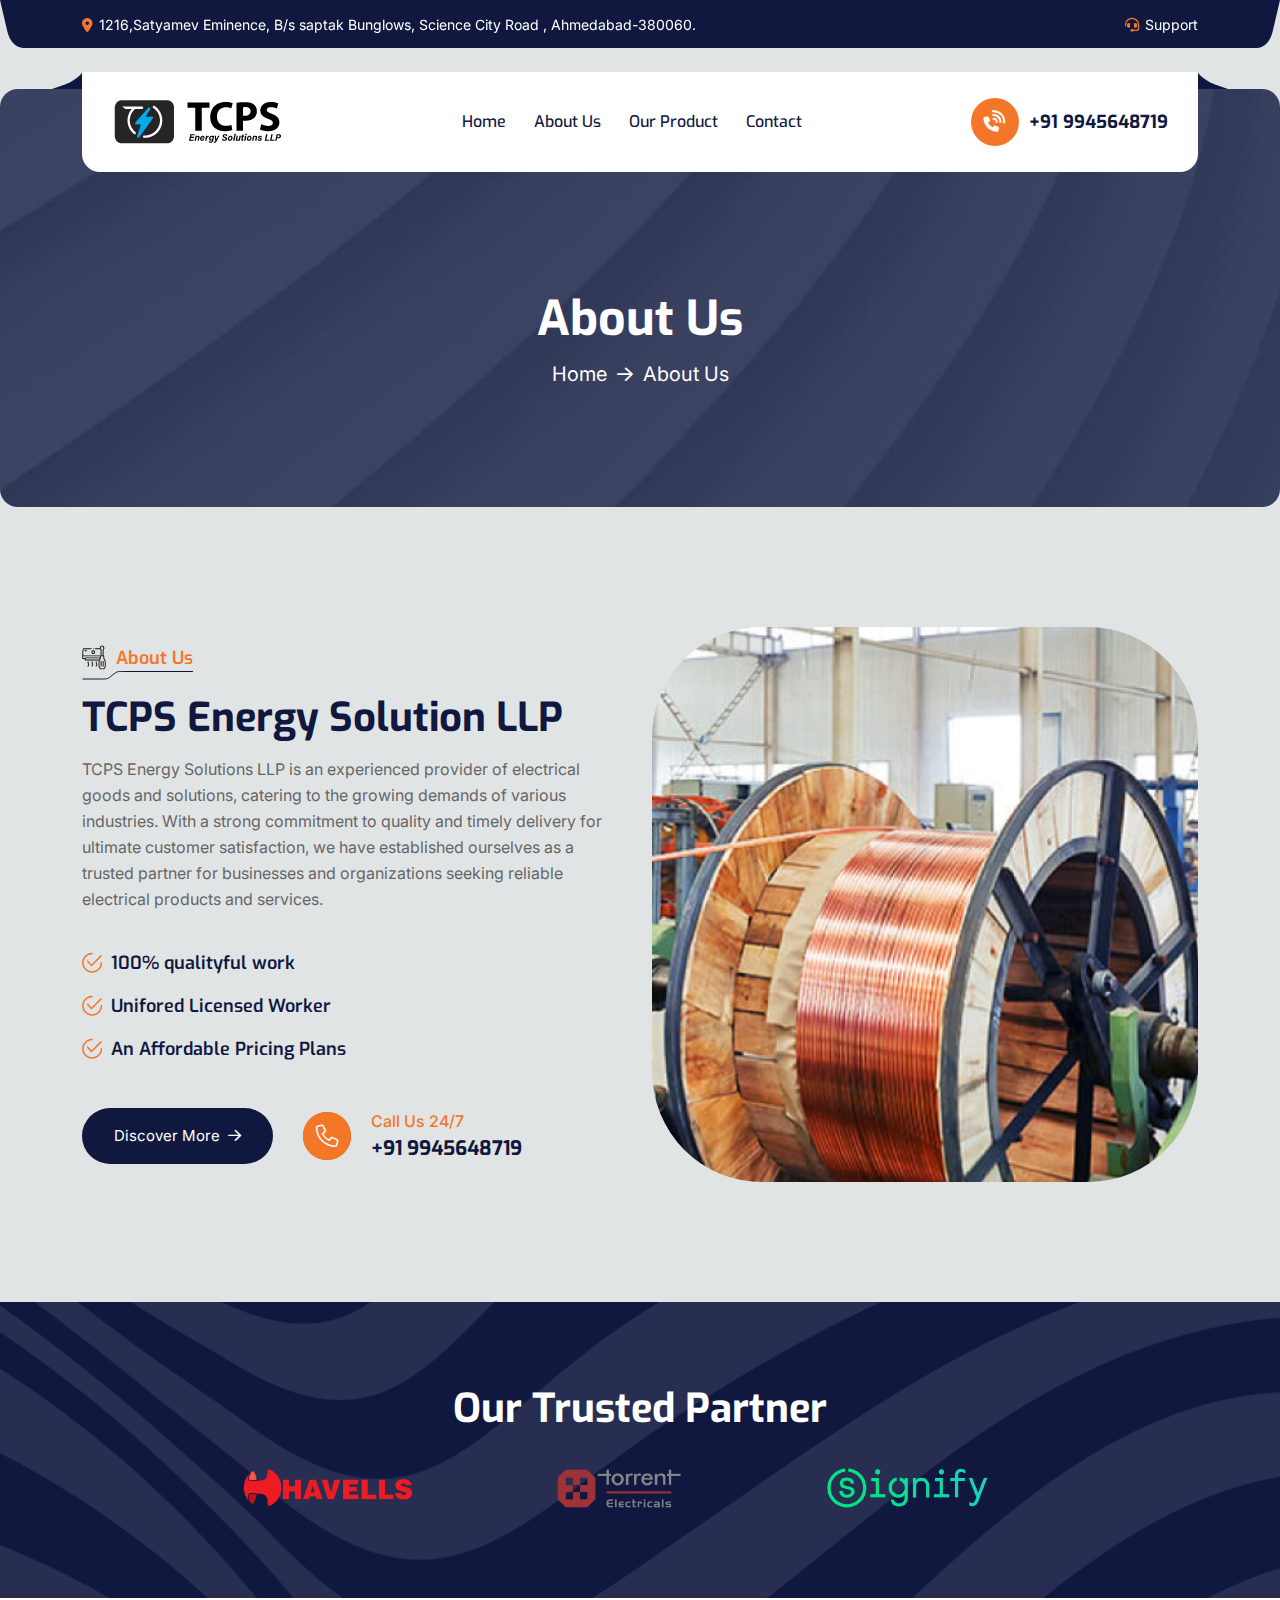
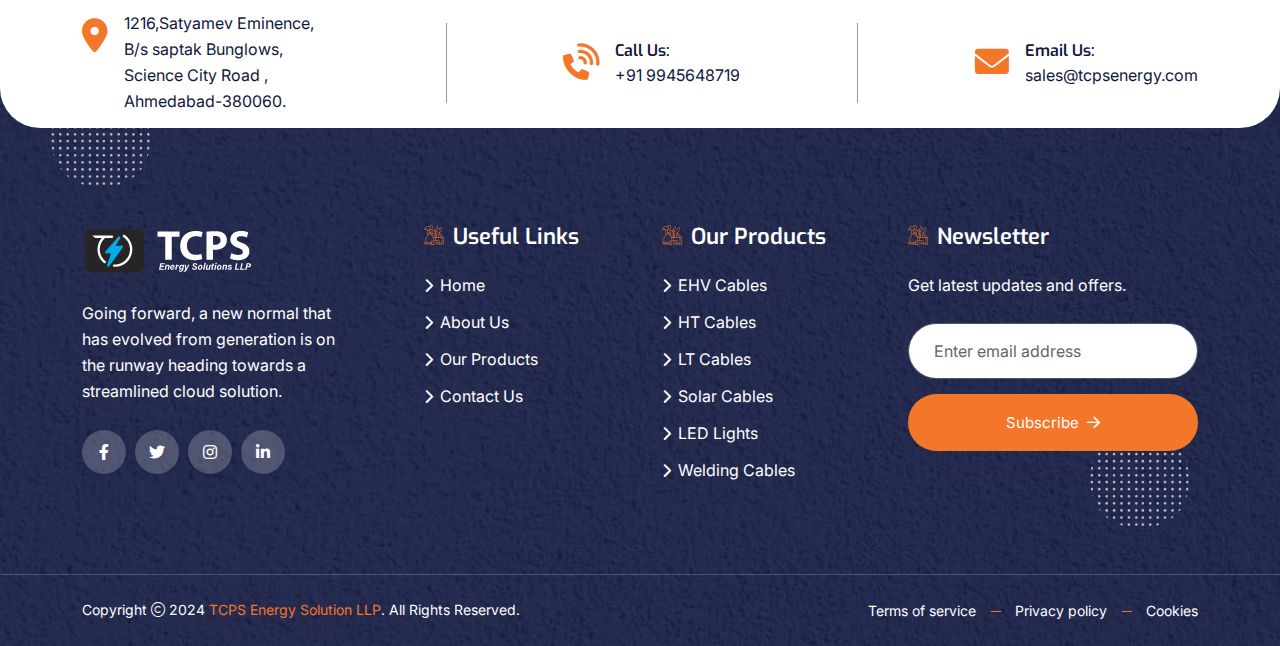
==== commit 2947c25b: "init" ====
--- a/about.html
+++ b/about.html
@@ -6,8 +6,8 @@
     <meta http-equiv="x-ua-compatible" content="ie=edge">
     <title>TCPS - Energy Solution LLP</title>
     <meta name="author" content="TCPS">
-    <meta name="description" content="TCPS - Handyman Multipurpose Repairing Services HTML Template">
-    <meta name="keywords" content="TCPS - Handyman Multipurpose Repairing Services HTML Template">
+    <meta name="description" content="TCPS - Energy Solution LLP">
+    <meta name="keywords" content="TCPS - Energy Solution LLP">
     <meta name="robots" content="INDEX,FOLLOW">
     <meta name="viewport" content="width=device-width,initial-scale=1,shrink-to-fit=no">
     <link rel="apple-touch-icon" sizes="57x57" href="assets/img/favicon.png">
@@ -29,7 +29,8 @@
     <meta name="theme-color" content="#ffffff">
     <link rel="preconnect" href="https://fonts.googleapis.com/">
     <link rel="preconnect" href="https://fonts.gstatic.com/" crossorigin>
-    <link href="https://fonts.googleapis.com/css2?family=Exo:ital,wght@0,100..900;1,100..900&amp;family=Inter:wght@100..900&amp;display=swap"
+    <link
+        href="https://fonts.googleapis.com/css2?family=Exo:ital,wght@0,100..900;1,100..900&amp;family=Inter:wght@100..900&amp;display=swap"
         rel="stylesheet">
     <link rel="stylesheet" href="assets/css/app.min.css">
     <link rel="stylesheet" href="assets/css/fontawesome.min.css">
@@ -43,7 +44,6 @@
             </div>
         </div>
     </div>
-    
     <div class="th-menu-wrapper">
         <div class="th-menu-area text-center"><button class="th-menu-toggle"><i class="fal fa-times"></i></button>
             <div class="mobile-logo"><a href="index.html"><img src="assets/img/logo.svg" alt="TCPS"></a></div>
@@ -51,13 +51,7 @@
                 <ul>
                     <li class="menu-item-has-children-menu"><a href="index.html">Home</a></li>
                     <li><a href="about.html">About Us</a></li>
-                    <li class="menu-item-has-children-menu"><a href="service.html">Our Product</a>
-                        <!-- <ul class="sub-menu">
-                            <li><a href="">Cables</a></li>
-                            <li><a href="service-details.html">Service
-                                    Details</a></li>
-                        </ul> -->
-                    </li>
+                    <li class="menu-item-has-children-menu"><a href="service.html">Our Product</a></li>
                     <li><a href="contact.html">Contact</a></li>
                 </ul>
             </div>
@@ -71,18 +65,15 @@
                         <div class="header-links">
                             <ul>
                                 <li><i class="fas fa-location-dot"></i>1216,Satyamev Eminence, B/s saptak Bunglows,
-                                    Science City Road , Ahmedabad-380060.</li>
-
+                                    Science City Road , Ahmedabad-380060.
+                                </li>
                             </ul>
                         </div>
                     </div>
                     <div class="col-auto">
                         <div class="header-links">
                             <ul>
-                                <!-- <li class="d-none d-md-inline-block"><i class="fas fa-messages"></i> <a
-                                        href="faq.html">FAQ</a></li> -->
-                                <li><i class="fas fa-headset"></i> <a href="contact.html">Support</a></li>
-
+                                <li><i class="fas fa-headset"></i><a href="contact.html">Support</a></li>
                             </ul>
                         </div>
                     </div>
@@ -94,83 +85,20 @@
                 <div class="menu-area">
                     <div class="row align-items-center justify-content-between">
                         <div class="col-auto">
-                            <div class="header-logo"><a href="index.html"><img src="assets/img/tcps.png"
-                                        alt="TCPS"></a></div>
+                            <div class="header-logo"><a href="index.html"><img src="assets/img/tcps.png" alt="TCPS"></a>
+                            </div>
                         </div>
                         <div class="col-auto">
                             <nav class="main-menu d-none d-lg-inline-block">
                                 <ul>
-                                    <li class="menu-item-has-children-menu"><a href="index.html">Home</a>
-                                        <!-- <ul class="sub-menu">
-                                            <li><a href="index.html">Home
-                                                    Handyman</a></li>
-                                            <li><a href="home-office-repair.html">Home
-                                                    Office
-                                                    Repair</a></li>
-                                            <li><a href="home-electrician.html">Home
-                                                    Electrician</a></li>
-                                            <li><a href="home-air-condition.html">Home
-                                                    Air
-                                                    Condition</a></li>
-                                            <li><a href="home-carpentry.html">Home
-                                                    Carpentry</a></li>
-                                        </ul> -->
-                                    </li>
-                                    <li><a href="about.html">About
-                                            Us</a></li>
-                                    <li class="menu-item-has-children-menu"><a href="service.html">Our Product</a>
-                                        <!-- <ul class="sub-menu">
-                                            <li><a href="service.html">Our
-                                                    Services</a></li>
-                                            <li><a href="service-details.html">Service
-                                                    Details</a></li>
-                                        </ul> -->
-                                    </li>
-                                    <!-- <li class="menu-item-has-children"><a href="#">Pages</a>
-                                        <ul class="sub-menu">
-                                            <li class="menu-item-has-children"><a href="#">Shop</a>
-                                                <ul class="sub-menu">
-                                                    <li><a href="shop.html">Shop</a></li>
-                                                    <li><a href="shop-details.html">Shop
-                                                            Details</a></li>
-                                                    <li><a href="cart.html">Cart
-                                                            Page</a></li>
-                                                    <li><a href="checkout.html">Checkout</a></li>
-                                                    <li><a href="wishlist.html">Wishlist</a></li>
-                                                </ul>
-                                            </li>
-                                            <li><a href="team.html">Team</a></li>
-                                            <li><a href="team-details.html">Team
-                                                    Details</a></li>
-                                            
-                                            <li><a href="gallery.html">Gallery</a></li>
-                                            <li><a href="pricing.html">Price
-                                                    Plan</a></li>
-                                            <li><a href="testimonial.html">Testimonials</a></li>
-                                            <li><a href="faq.html">Faq
-                                                    Page</a></li>
-                                            <li><a href="error.html">Error
-                                                    Page</a></li>
-                                        </ul>
-                                    </li> -->
-                                    <!-- <li class="menu-item-has-children"><a href="#">Blog</a>
-                                        <ul class="sub-menu">
-                                            <li><a href="blog.html">Blog</a></li>
-                                            <li><a href="blog-details.html">Blog
-                                                    Details</a></li>
-                                        </ul>
-                                    </li> -->
-                                    <!-- <li class="menu-item-has-children"><a href="#">Project</a>
-                                        <ul class="sub-menu">
-                                            <li><a href="project.html">Project</a></li>
-                                            <li><a href="project-details.html">Project
-                                                    Details</a></li>
-                                        </ul>
-                                    </li> -->
+                                    <li class="menu-item-has-children-menu"><a href="index.html">Home</a></li>
+                                    <li><a href="about.html">About Us</a></li>
+                                    <li class="menu-item-has-children-menu"><a href="service.html">Our Product</a></li>
                                     <li><a href="contact.html">Contact</a></li>
                                 </ul>
-                            </nav><button type="button" class="th-menu-toggle d-block d-lg-none"><i
-                                    class="far fa-bars"></i></button>
+                            </nav>
+                            <button type="button" class="th-menu-toggle d-block d-lg-none"><i class="far fa-bars"></i>
+                            </button>
                         </div>
                         <div class="col-auto d-none d-xl-block">
                             <div class="header-button"><a class="header-call" href="tel:+91 9945648719"><span
@@ -233,11 +161,11 @@
                 <div class="col-xl-6 my-5 my-xl-0">
                     <div class="rounded-img1"><img class="w-100" src="assets/img/normal/Ab1.png" alt="About"></div>
                 </div>
-                
+
             </div>
         </div>
     </div>
-    
+
     <div class="bg-title space-extra" data-bg-src="assets/img/bg/brand_bg_1.png">
         <div class="container">
             <h2 class="sec-title text-white text-center mb-35">our trusted Partner</h2>
@@ -362,7 +290,8 @@
                     <div class="footer-contact">
                         <div class="box-icon"><i class="fas fa-location-dot"></i></div>
                         <div class="media-body">
-                            <p class="box-text">1216,Satyamev Eminence, B/s saptak Bunglows, Science City Road , Ahmedabad-380060.</p>
+                            <p class="box-text">1216,Satyamev Eminence, B/s saptak Bunglows, Science City Road ,
+                                Ahmedabad-380060.</p>
                         </div>
                     </div>
                     <div class="divider"></div>
@@ -485,6 +414,5 @@
     <script src="assets/js/app.min.js"></script>
     <script src="assets/js/main.js"></script>
 </body>
-<!-- Mirrored from html.themeholy.com/TCPS/demo/about.html by HTTrack Website Copier/3.x [XR&CO'2014], Tue, 31 Dec 2024 07:31:49 GMT -->
 
 </html>